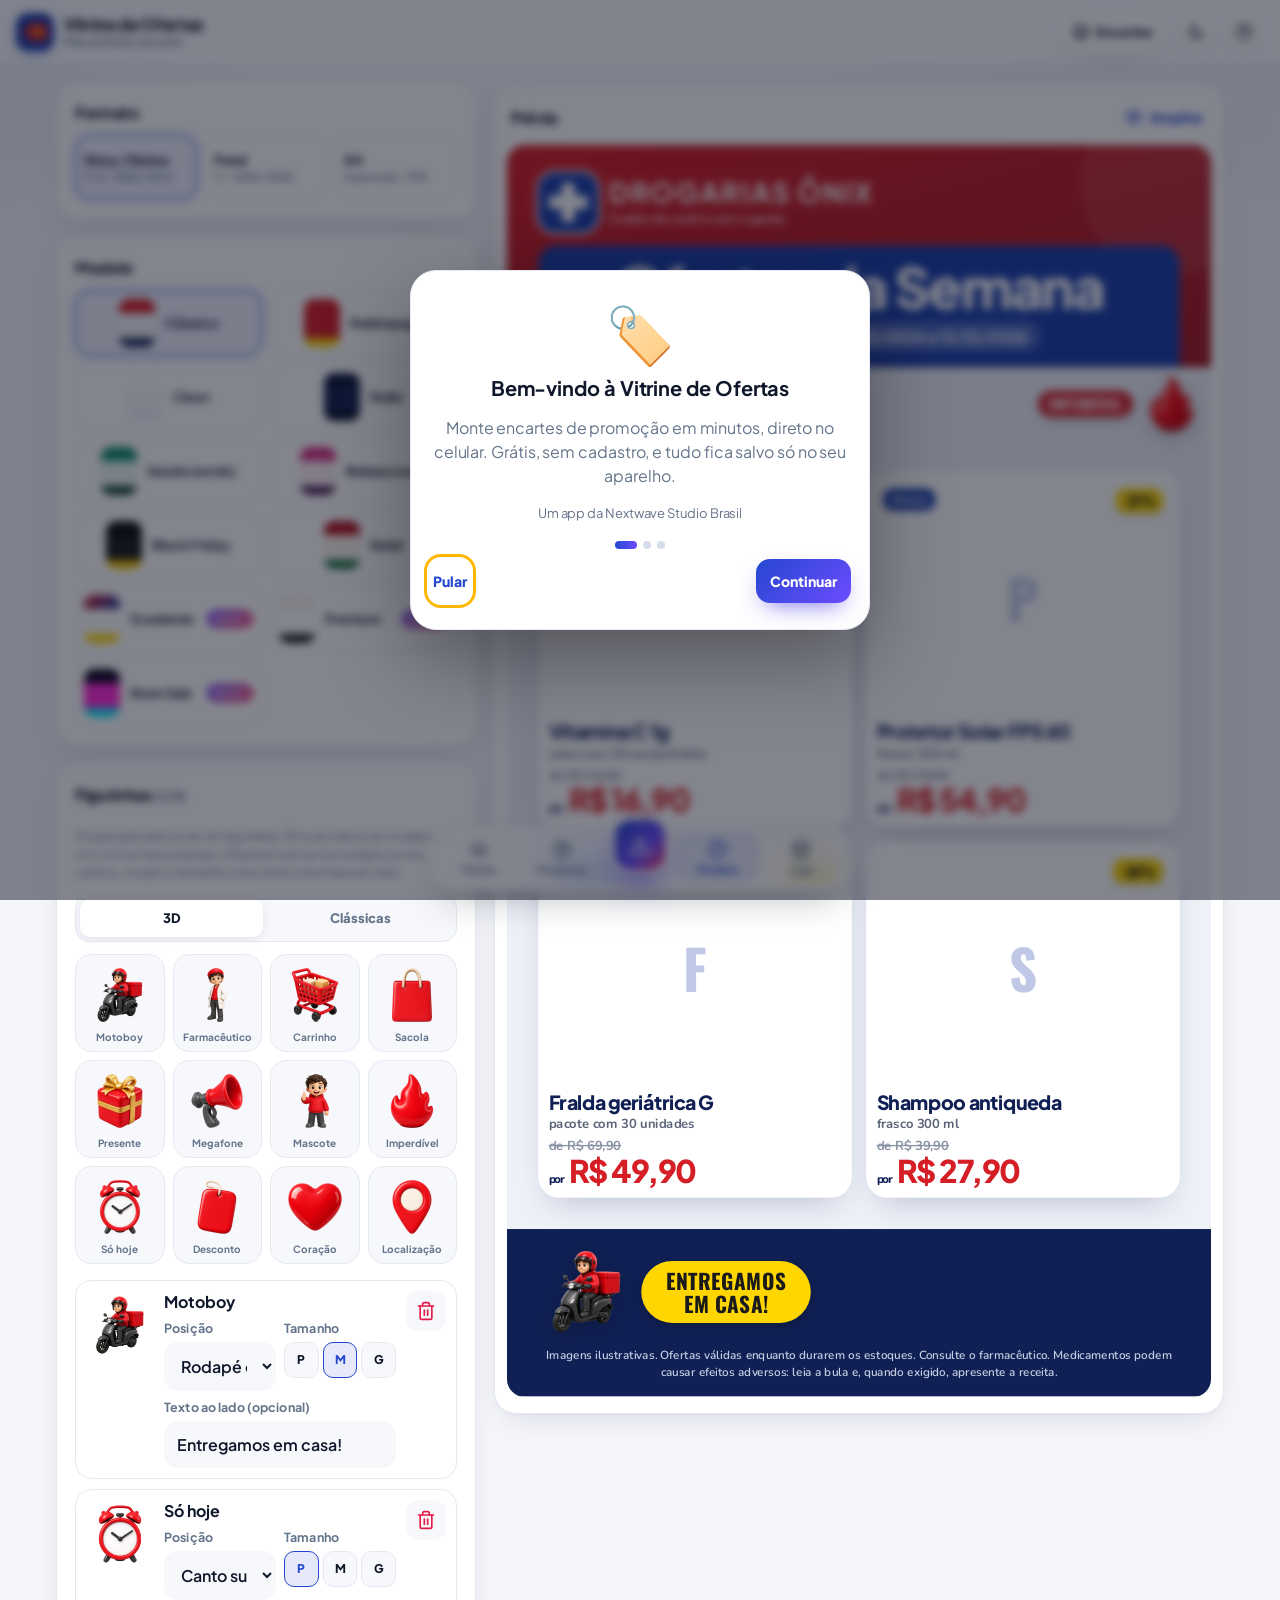
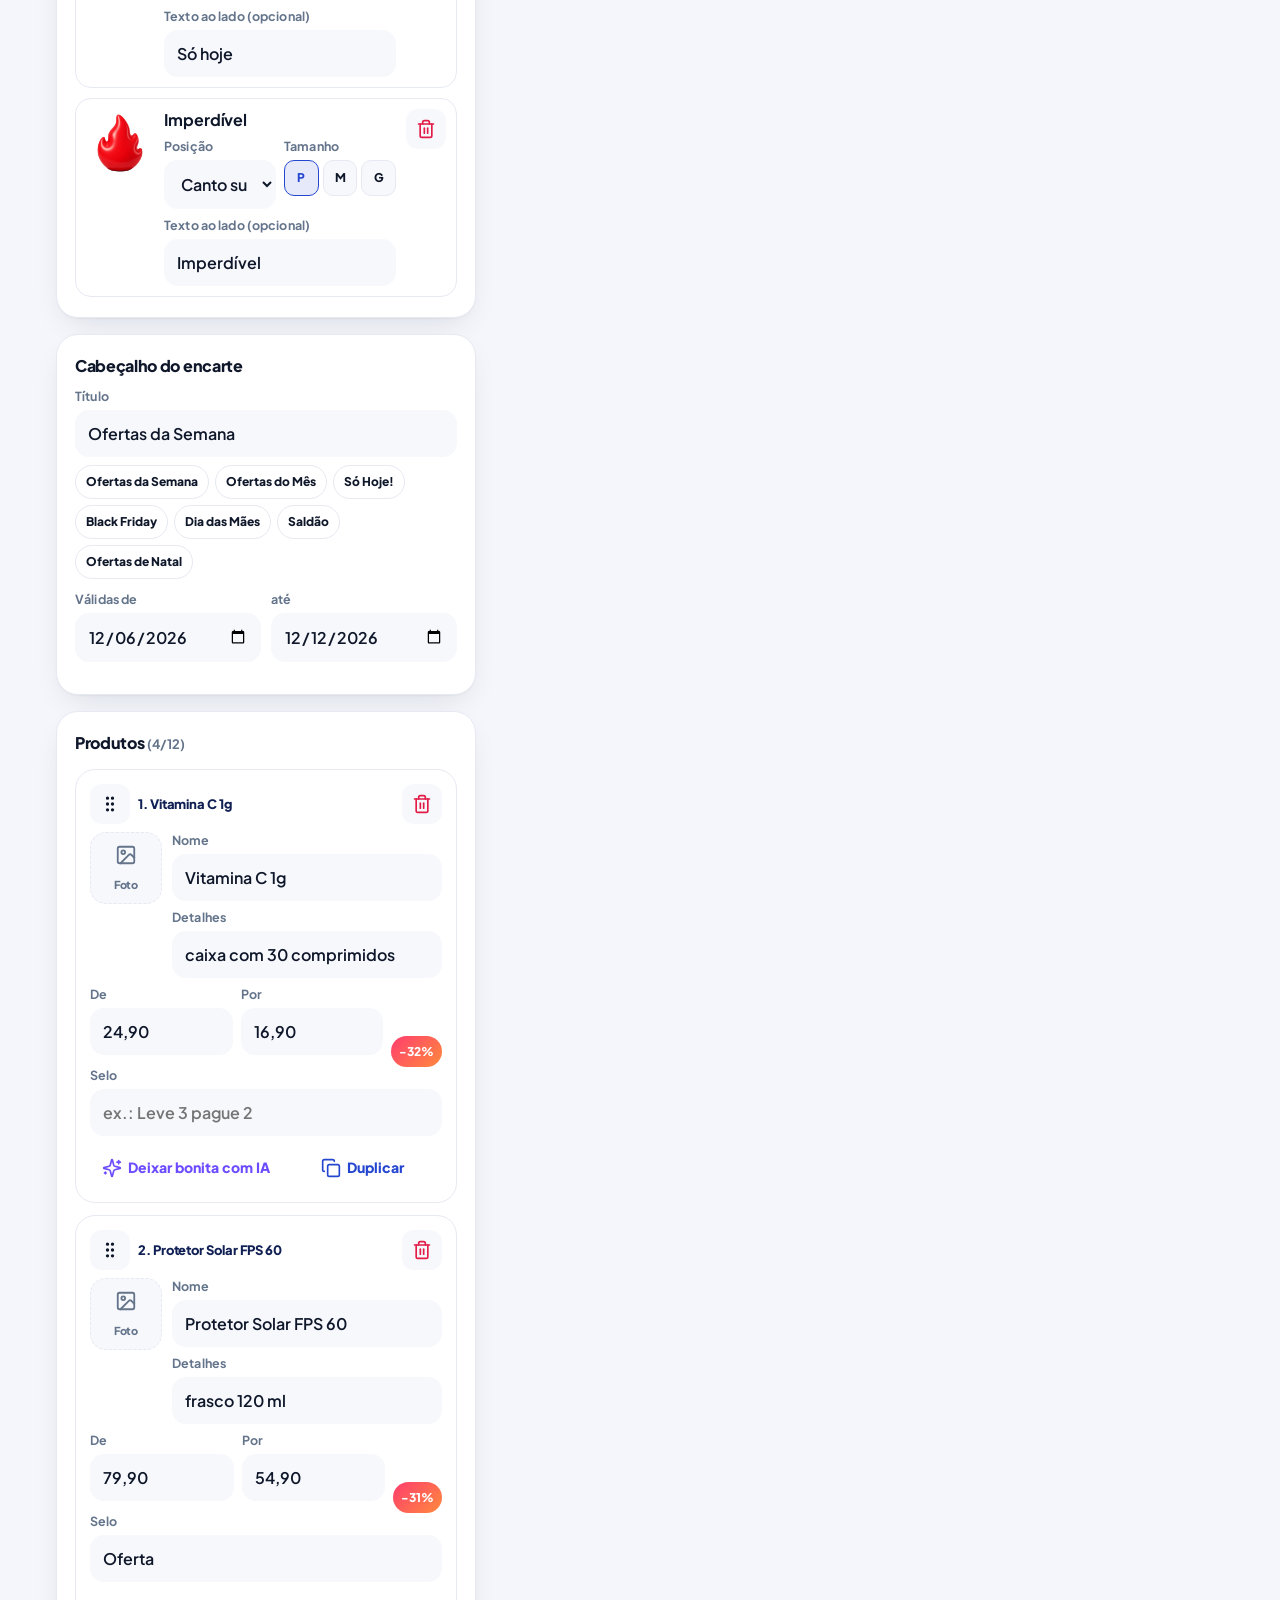
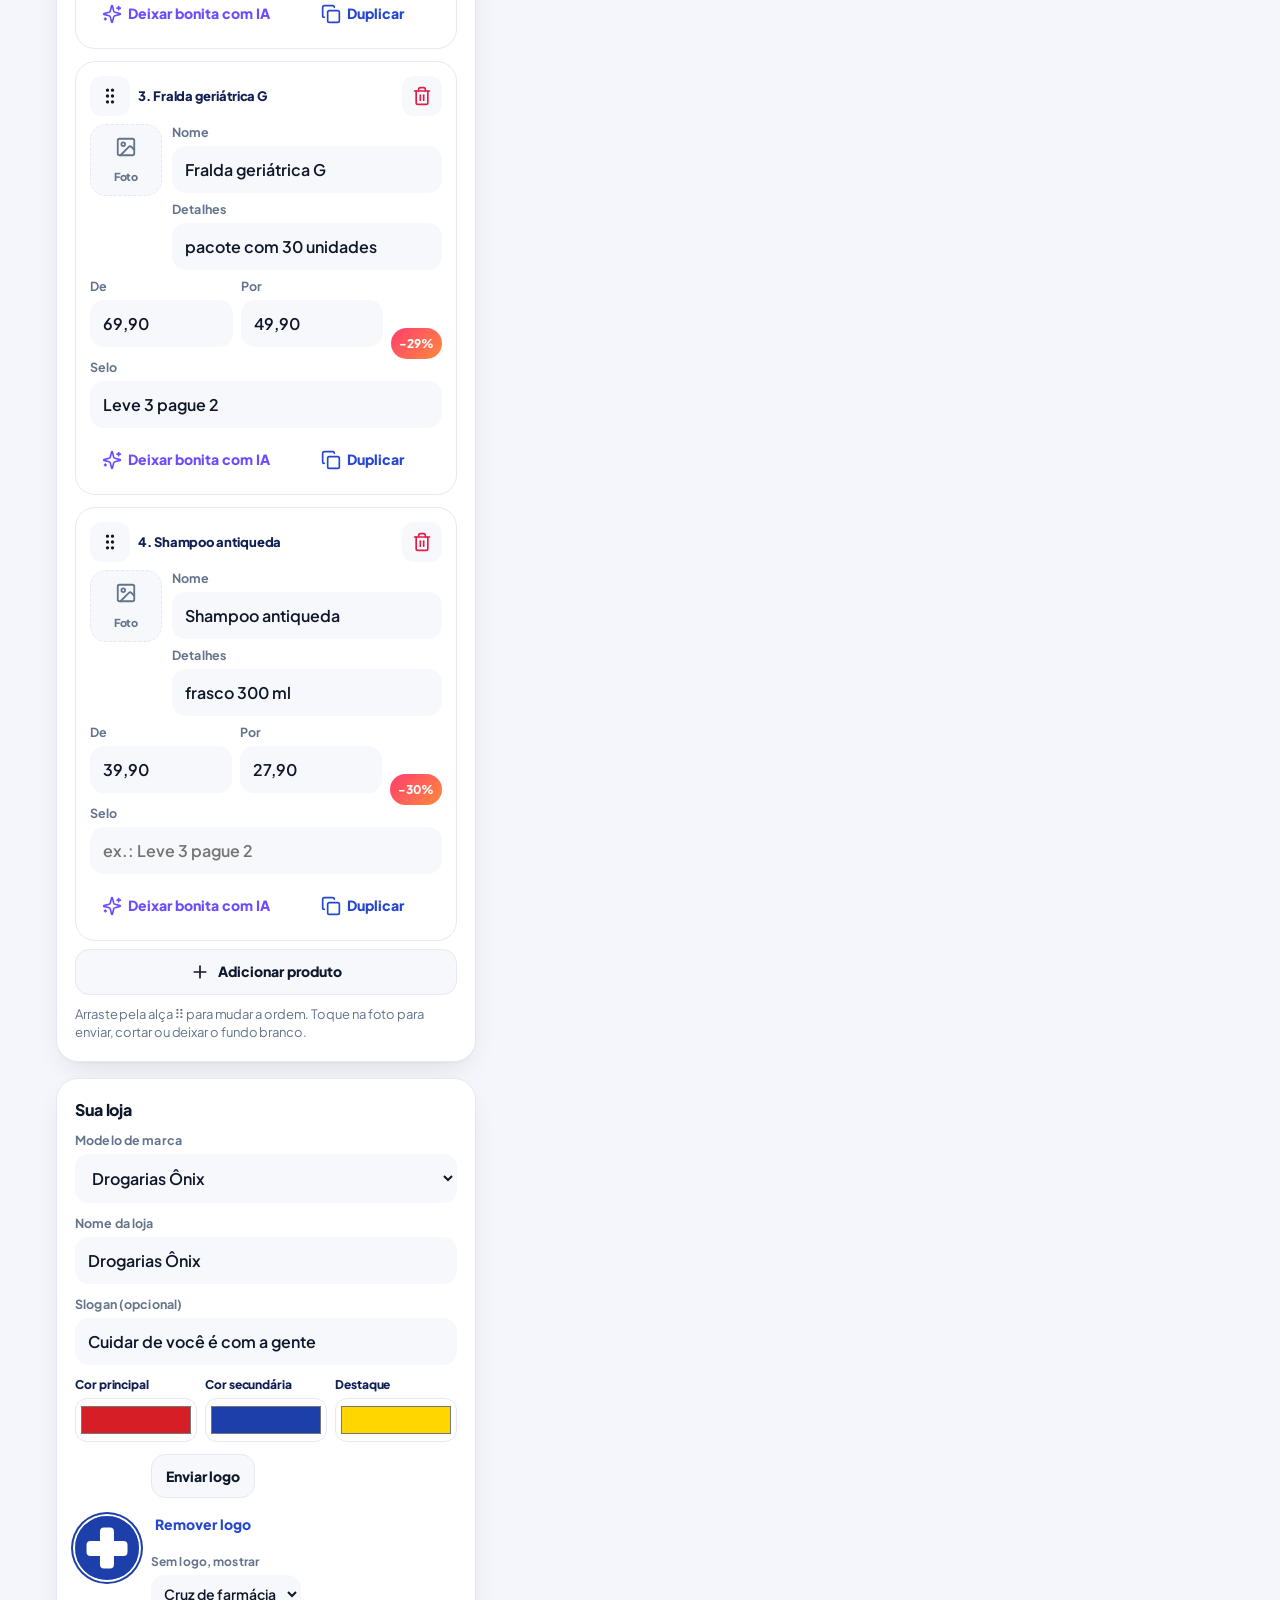
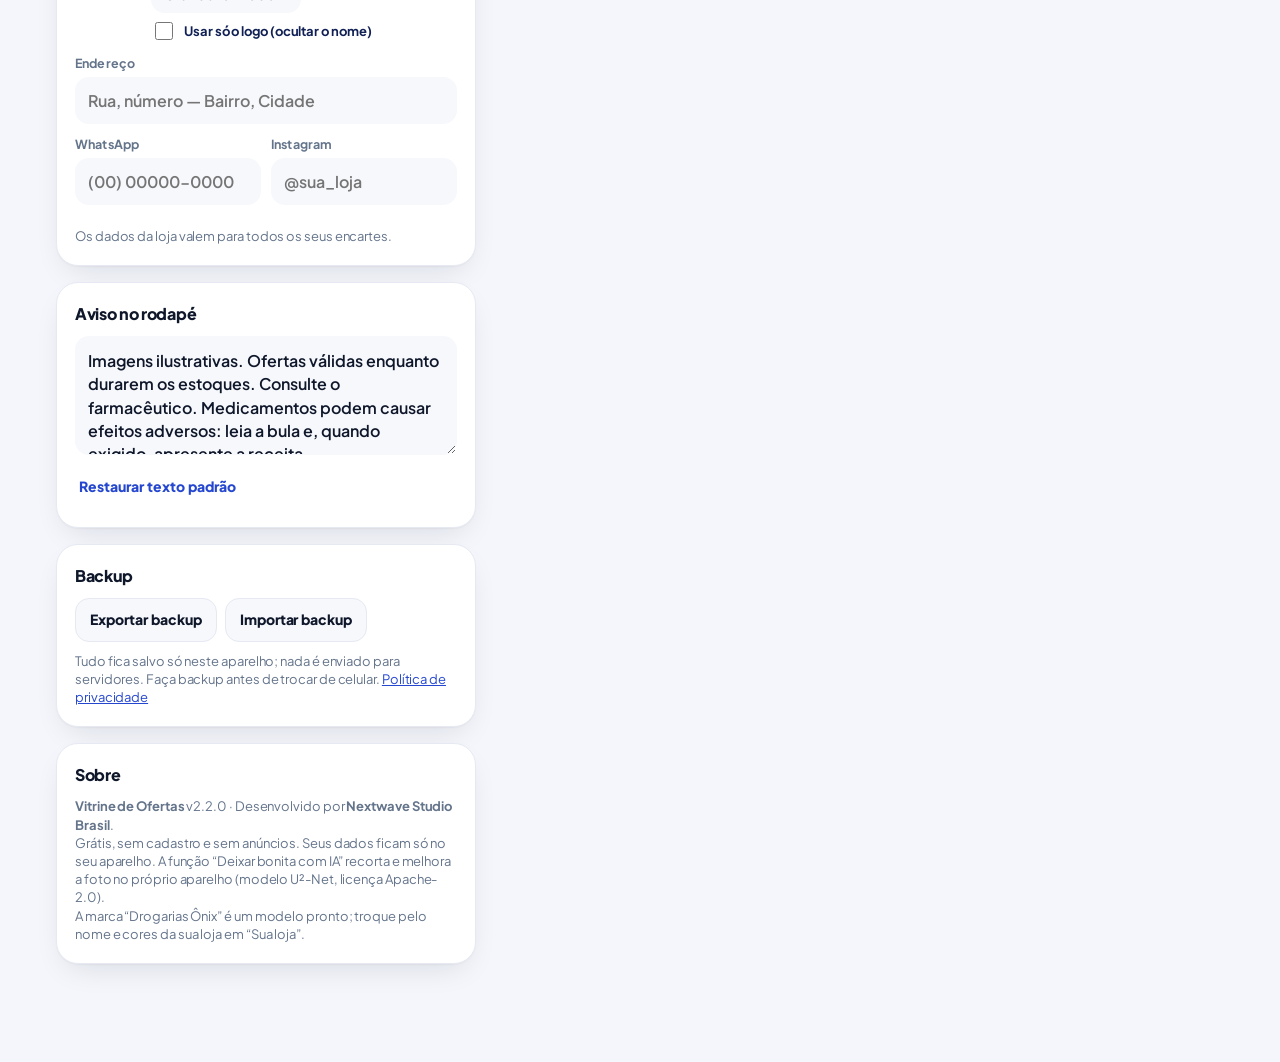
==== index.html @ 3205aae7 "Vitrine de Ofertas 2.2: figurinhas 3D com recoloração da marca Adiciona uma coleção 3D (12 artes) na" ====
<!DOCTYPE html>
<html lang="pt-BR">
<head>
  <meta charset="UTF-8">
  <meta name="viewport" content="width=device-width, initial-scale=1, viewport-fit=cover">
  <meta name="theme-color" content="#1C3FAA">
  <meta name="color-scheme" content="light dark">
  <meta name="mobile-web-app-capable" content="yes">
  <meta name="apple-mobile-web-app-capable" content="yes">
  <meta name="apple-mobile-web-app-title" content="Vitrine">
  <meta name="author" content="Nextwave Studio Brasil">
  <meta name="description" content="Vitrine de Ofertas: crie encartes de promoção para farmácias e lojas no celular. Story, Feed e A4, grátis e sem cadastro.">
  <title>Vitrine de Ofertas — encartes de promoção</title>
  <link rel="icon" type="image/png" href="icons/favicon.png">
  <link rel="apple-touch-icon" href="icons/icon-180.png">
  <link rel="manifest" href="manifest.webmanifest">
  <link rel="preload" href="fonts/nunito-latin.woff2" as="font" type="font/woff2" crossorigin>
  <link rel="preload" href="fonts/oswald-latin.woff2" as="font" type="font/woff2" crossorigin>
  <link rel="stylesheet" href="fonts/fonts.css">
  <link rel="stylesheet" href="css/styles.css">
</head>
<body>
  <svg xmlns="http://www.w3.org/2000/svg" style="display:none" aria-hidden="true"><!-- Lucide icons (ISC) --><symbol id="i-circle-help" viewBox="0 0 24 24"><circle cx="12" cy="12" r="10" /> <path d="M9.09 9a3 3 0 0 1 5.83 1c0 2-3 3-3 3" /> <path d="M12 17h.01" /></symbol><symbol id="i-copy" viewBox="0 0 24 24"><rect width="14" height="14" x="8" y="8" rx="2" ry="2" /> <path d="M4 16c-1.1 0-2-.9-2-2V4c0-1.1.9-2 2-2h10c1.1 0 2 .9 2 2" /></symbol><symbol id="i-crop" viewBox="0 0 24 24"><path d="M6 2v14a2 2 0 0 0 2 2h14" /> <path d="M18 22V8a2 2 0 0 0-2-2H2" /></symbol><symbol id="i-download" viewBox="0 0 24 24"><path d="M21 15v4a2 2 0 0 1-2 2H5a2 2 0 0 1-2-2v-4" /> <polyline points="7 10 12 15 17 10" /> <line x1="12" x2="12" y1="15" y2="3" /></symbol><symbol id="i-eye" viewBox="0 0 24 24"><path d="M2.062 12.348a1 1 0 0 1 0-.696 10.75 10.75 0 0 1 19.876 0 1 1 0 0 1 0 .696 10.75 10.75 0 0 1-19.876 0" /> <circle cx="12" cy="12" r="3" /></symbol><symbol id="i-grip-vertical" viewBox="0 0 24 24"><circle cx="9" cy="12" r="1" /> <circle cx="9" cy="5" r="1" /> <circle cx="9" cy="19" r="1" /> <circle cx="15" cy="12" r="1" /> <circle cx="15" cy="5" r="1" /> <circle cx="15" cy="19" r="1" /></symbol><symbol id="i-image" viewBox="0 0 24 24"><rect width="18" height="18" x="3" y="3" rx="2" ry="2" /> <circle cx="9" cy="9" r="2" /> <path d="m21 15-3.086-3.086a2 2 0 0 0-2.828 0L6 21" /></symbol><symbol id="i-layers" viewBox="0 0 24 24"><path d="m12.83 2.18a2 2 0 0 0-1.66 0L2.6 6.08a1 1 0 0 0 0 1.83l8.58 3.91a2 2 0 0 0 1.66 0l8.58-3.9a1 1 0 0 0 0-1.83Z" /> <path d="m22 17.65-9.17 4.16a2 2 0 0 1-1.66 0L2 17.65" /> <path d="m22 12.65-9.17 4.16a2 2 0 0 1-1.66 0L2 12.65" /></symbol><symbol id="i-moon" viewBox="0 0 24 24"><path d="M12 3a6 6 0 0 0 9 9 9 9 0 1 1-9-9Z" /></symbol><symbol id="i-package" viewBox="0 0 24 24"><path d="M11 21.73a2 2 0 0 0 2 0l7-4A2 2 0 0 0 21 16V8a2 2 0 0 0-1-1.73l-7-4a2 2 0 0 0-2 0l-7 4A2 2 0 0 0 3 8v8a2 2 0 0 0 1 1.73z" /> <path d="M12 22V12" /> <path d="m3.3 7 7.703 4.734a2 2 0 0 0 1.994 0L20.7 7" /> <path d="m7.5 4.27 9 5.15" /></symbol><symbol id="i-palette" viewBox="0 0 24 24"><circle cx="13.5" cy="6.5" r=".5" fill="currentColor" /> <circle cx="17.5" cy="10.5" r=".5" fill="currentColor" /> <circle cx="8.5" cy="7.5" r=".5" fill="currentColor" /> <circle cx="6.5" cy="12.5" r=".5" fill="currentColor" /> <path d="M12 2C6.5 2 2 6.5 2 12s4.5 10 10 10c.926 0 1.648-.746 1.648-1.688 0-.437-.18-.835-.437-1.125-.29-.289-.438-.652-.438-1.125a1.64 1.64 0 0 1 1.668-1.668h1.996c3.051 0 5.555-2.503 5.555-5.554C21.965 6.012 17.461 2 12 2z" /></symbol><symbol id="i-pencil" viewBox="0 0 24 24"><path d="M21.174 6.812a1 1 0 0 0-3.986-3.987L3.842 16.174a2 2 0 0 0-.5.83l-1.321 4.352a.5.5 0 0 0 .623.622l4.353-1.32a2 2 0 0 0 .83-.497z" /> <path d="m15 5 4 4" /></symbol><symbol id="i-plus" viewBox="0 0 24 24"><path d="M5 12h14" /> <path d="M12 5v14" /></symbol><symbol id="i-printer" viewBox="0 0 24 24"><path d="M6 18H4a2 2 0 0 1-2-2v-5a2 2 0 0 1 2-2h16a2 2 0 0 1 2 2v5a2 2 0 0 1-2 2h-2" /> <path d="M6 9V3a1 1 0 0 1 1-1h10a1 1 0 0 1 1 1v6" /> <rect x="6" y="14" width="12" height="8" rx="1" /></symbol><symbol id="i-share-2" viewBox="0 0 24 24"><circle cx="18" cy="5" r="3" /> <circle cx="6" cy="12" r="3" /> <circle cx="18" cy="19" r="3" /> <line x1="8.59" x2="15.42" y1="13.51" y2="17.49" /> <line x1="15.41" x2="8.59" y1="6.51" y2="10.49" /></symbol><symbol id="i-sparkles" viewBox="0 0 24 24"><path d="M9.937 15.5A2 2 0 0 0 8.5 14.063l-6.135-1.582a.5.5 0 0 1 0-.962L8.5 9.936A2 2 0 0 0 9.937 8.5l1.582-6.135a.5.5 0 0 1 .963 0L14.063 8.5A2 2 0 0 0 15.5 9.937l6.135 1.581a.5.5 0 0 1 0 .964L15.5 14.063a2 2 0 0 0-1.437 1.437l-1.582 6.135a.5.5 0 0 1-.963 0z" /> <path d="M20 3v4" /> <path d="M22 5h-4" /> <path d="M4 17v2" /> <path d="M5 18H3" /></symbol><symbol id="i-sticker" viewBox="0 0 24 24"><path d="M15.5 3H5a2 2 0 0 0-2 2v14c0 1.1.9 2 2 2h14a2 2 0 0 0 2-2V8.5L15.5 3Z"/><path d="M14 3v4a2 2 0 0 0 2 2h4"/><path d="M8 13h.01"/><path d="M16 13h.01"/><path d="M10 16s.8 1 2 1 2-1 2-1"/></symbol><symbol id="i-store" viewBox="0 0 24 24"><path d="m2 7 4.41-4.41A2 2 0 0 1 7.83 2h8.34a2 2 0 0 1 1.42.59L22 7" /> <path d="M4 12v8a2 2 0 0 0 2 2h12a2 2 0 0 0 2-2v-8" /> <path d="M15 22v-4a2 2 0 0 0-2-2h-2a2 2 0 0 0-2 2v4" /> <path d="M2 7h20" /> <path d="M22 7v3a2 2 0 0 1-2 2a2.7 2.7 0 0 1-1.59-.63.7.7 0 0 0-.82 0A2.7 2.7 0 0 1 16 12a2.7 2.7 0 0 1-1.59-.63.7.7 0 0 0-.82 0A2.7 2.7 0 0 1 12 12a2.7 2.7 0 0 1-1.59-.63.7.7 0 0 0-.82 0A2.7 2.7 0 0 1 8 12a2.7 2.7 0 0 1-1.59-.63.7.7 0 0 0-.82 0A2.7 2.7 0 0 1 4 12a2 2 0 0 1-2-2V7" /></symbol><symbol id="i-sun" viewBox="0 0 24 24"><circle cx="12" cy="12" r="4" /> <path d="M12 2v2" /> <path d="M12 20v2" /> <path d="m4.93 4.93 1.41 1.41" /> <path d="m17.66 17.66 1.41 1.41" /> <path d="M2 12h2" /> <path d="M20 12h2" /> <path d="m6.34 17.66-1.41 1.41" /> <path d="m19.07 4.93-1.41 1.41" /></symbol><symbol id="i-trash-2" viewBox="0 0 24 24"><path d="M3 6h18" /> <path d="M19 6v14c0 1-1 2-2 2H7c-1 0-2-1-2-2V6" /> <path d="M8 6V4c0-1 1-2 2-2h4c1 0 2 1 2 2v2" /> <line x1="10" x2="10" y1="11" y2="17" /> <line x1="14" x2="14" y1="11" y2="17" /></symbol><symbol id="i-x" viewBox="0 0 24 24"><path d="M18 6 6 18" /> <path d="m6 6 12 12" /></symbol></svg>
  <a class="skip" href="#editor">Pular para o editor</a>
  <header class="topbar">
    <div class="topbar-brand">
      <img src="icons/icon-192.png" alt="" width="34" height="34">
      <div>
        <strong>Vitrine de Ofertas</strong>
        <span id="current-flyer-name">Meu encarte</span>
      </div>
    </div>
    <div class="topbar-actions">
      <button type="button" class="top-btn" id="btn-flyers" aria-haspopup="dialog"><svg class="ic" aria-hidden="true"><use href="#i-layers"/></svg><span>Encartes</span></button>
      <button type="button" class="top-btn round" id="btn-theme-mode" aria-label="Alternar modo escuro"><svg class="ic" aria-hidden="true"><use href="#i-moon"/></svg></button>
      <button type="button" class="top-btn round" id="btn-help" aria-label="Ajuda e dicas"><svg class="ic" aria-hidden="true"><use href="#i-circle-help"/></svg></button>
    </div>
  </header>

  <main class="layout">
    <section class="preview-col" id="sec-preview" aria-label="Prévia do encarte">
      <div class="preview-toolbar">
        <h2>Prévia</h2>
        <button type="button" class="btn-text" id="btn-fullscreen"><svg class="ic" aria-hidden="true"><use href="#i-eye"/></svg> Ampliar</button>
      </div>
      <div class="preview-frame" id="preview-frame">
        <div class="flyer-scale" id="flyer-scale">
          <article class="flyer" id="flyer" aria-label="Encarte"></article>
        </div>
      </div>
    </section>

    <section class="editor-col" id="editor" aria-label="Editor do encarte">
      <div class="panel">
        <h2 id="h-format">Formato</h2>
        <div class="seg" role="radiogroup" aria-labelledby="h-format" id="format-group">
          <label class="seg-item"><input type="radio" name="format" value="story"> Story / Status<small>9:16 · 1080×1920</small></label>
          <label class="seg-item"><input type="radio" name="format" value="feed"> Feed<small>1:1 · 1080×1080</small></label>
          <label class="seg-item"><input type="radio" name="format" value="a4"> A4<small>Impressão · PDF</small></label>
        </div>
      </div>

      <div class="panel" id="sec-modelo">
        <h2 id="h-theme">Modelo</h2>
        <div class="theme-grid" role="radiogroup" aria-labelledby="h-theme" id="theme-group"></div>
      </div>


      <div class="panel" id="sec-figurinhas">
        <div class="panel-head">
          <h2>Figurinhas <span class="muted" id="sticker-count">(0/8)</span></h2>
        </div>
        <p class="hint">Toque para adicionar. As figurinhas 3D e as clássicas mudam de cor com a marca da loja. Dá para colocar no rodapé ou nos cantos, mudar o tamanho e escrever uma frase ao lado.</p>
        <div class="stk-sets" role="tablist" aria-label="Coleção de figurinhas">
          <button type="button" class="stk-set is-active" role="tab" id="stk-tab-3d" aria-selected="true" aria-controls="stk-gallery" data-set="3d">3D</button>
          <button type="button" class="stk-set" role="tab" id="stk-tab-classicas" aria-selected="false" aria-controls="stk-gallery" data-set="classicas">Clássicas</button>
        </div>
        <div class="stk-gallery" id="stk-gallery" role="tabpanel" aria-labelledby="stk-tab-3d"></div>
        <div class="stk-used" id="stk-used"></div>
      </div>

      <div class="panel">
        <h2>Cabeçalho do encarte</h2>
        <label class="field">Título
          <input type="text" id="fld-title" maxlength="60" placeholder="Ofertas da Semana">
        </label>
        <div class="chips" id="title-chips" aria-label="Sugestões de título"></div>
        <div class="row-2">
          <label class="field">Válidas de
            <input type="date" id="fld-from">
          </label>
          <label class="field">até
            <input type="date" id="fld-to">
          </label>
        </div>
      </div>

      <div class="panel" id="sec-produtos">
        <div class="panel-head">
          <h2>Produtos <span class="muted" id="product-count">(0/12)</span></h2>
        </div>
        <div id="product-list" class="product-list"></div>
        <div class="empty-products" id="empty-products" hidden>
          <div class="empty-ico" aria-hidden="true">🛒</div>
          <p><strong>Nenhum produto ainda.</strong><br>Adicione o primeiro item da sua oferta.</p>
        </div>
        <button type="button" class="btn-secondary btn-block" id="btn-add">Adicionar produto</button>
        <p class="hint">Arraste pela alça ⠿ para mudar a ordem. Toque na foto para enviar, cortar ou deixar o fundo branco.</p>
      </div>

      <div class="panel" id="sec-loja">
        <h2>Sua loja</h2>
        <label class="field">Modelo de marca
          <select id="fld-preset"></select>
        </label>
        <label class="field">Nome da loja
          <input type="text" id="fld-store" maxlength="40" placeholder="Nome da sua loja">
        </label>
        <label class="field">Slogan (opcional)
          <input type="text" id="fld-slogan" maxlength="60" placeholder="ex.: Saúde com preço justo">
        </label>
        <div class="colors">
          <label class="color-field">Cor principal<input type="color" id="fld-c1"></label>
          <label class="color-field">Cor secundária<input type="color" id="fld-c2"></label>
          <label class="color-field">Destaque<input type="color" id="fld-c3"></label>
        </div>
        <div class="logo-row">
          <div class="logo-preview" id="logo-preview" aria-hidden="true"></div>
          <div class="logo-actions">
            <label class="btn-secondary file-btn">Enviar logo
              <input type="file" id="fld-logo" accept="image/*">
            </label>
            <button type="button" class="btn-text" id="btn-logo-clear" hidden>Remover logo</button>
            <label class="field compact">Sem logo, mostrar
              <select id="fld-mark">
                <option value="cruz">Cruz de farmácia</option>
                <option value="inicial">Inicial do nome</option>
                <option value="nenhum">Nada</option>
              </select>
            </label>
            <label class="chk" id="logo-only-wrap" hidden>
              <input type="checkbox" id="fld-logo-only"> Usar só o logo (ocultar o nome)
            </label>
          </div>
        </div>
        <label class="field">Endereço
          <input type="text" id="fld-address" maxlength="140" placeholder="Rua, número — Bairro, Cidade">
        </label>
        <div class="row-2">
          <label class="field">WhatsApp
            <input type="tel" id="fld-whatsapp" maxlength="24" placeholder="(00) 00000-0000" inputmode="tel">
          </label>
          <label class="field">Instagram
            <input type="text" id="fld-instagram" maxlength="40" placeholder="@sua_loja" autocapitalize="off">
          </label>
        </div>
        <p class="hint">Os dados da loja valem para todos os seus encartes.</p>
      </div>

      <div class="panel">
        <h2>Aviso no rodapé</h2>
        <label class="field"><span class="sr-only">Texto do aviso</span>
          <textarea id="fld-disclaimer" rows="4" maxlength="500"></textarea>
        </label>
        <button type="button" class="btn-text" id="btn-disc-reset">Restaurar texto padrão</button>
      </div>

      <div class="panel">
        <h2>Backup</h2>
        <div class="btn-row">
          <button type="button" class="btn-secondary" id="btn-export-json">Exportar backup</button>
          <label class="btn-secondary file-btn">Importar backup
            <input type="file" id="fld-import-json" accept="application/json,.json">
          </label>
        </div>
        <p class="hint">Tudo fica salvo só neste aparelho; nada é enviado para servidores. Faça backup antes de trocar de celular. <a href="privacidade.html">Política de privacidade</a></p>
      </div>

      <div class="panel about" id="sobre">
        <h2>Sobre</h2>
        <p class="hint"><strong>Vitrine de Ofertas</strong> v2.2.0 · Desenvolvido por <strong>Nextwave Studio Brasil</strong>.<br>Grátis, sem cadastro e sem anúncios. Seus dados ficam só no seu aparelho. A função “Deixar bonita com IA” recorta e melhora a foto no próprio aparelho (modelo U²-Net, licença Apache-2.0).<br>A marca “Drogarias Ônix” é um modelo pronto; troque pelo nome e cores da sua loja em “Sua loja”.</p>
      </div>
    </section>
  </main>

  <nav class="tabbar" aria-label="Navegação">
    <button type="button" class="tab active" data-go="sec-preview"><svg class="ic" aria-hidden="true"><use href="#i-eye"/></svg><span>Prévia</span></button>
    <button type="button" class="tab" data-go="sec-produtos"><svg class="ic" aria-hidden="true"><use href="#i-package"/></svg><span>Produtos</span></button>
    <button type="button" class="tab-fab" id="btn-export" aria-haspopup="dialog" aria-label="Exportar encarte"><svg class="ic" aria-hidden="true"><use href="#i-download"/></svg></button>
    <button type="button" class="tab" data-go="sec-modelo"><svg class="ic" aria-hidden="true"><use href="#i-palette"/></svg><span>Modelo</span></button>
    <button type="button" class="tab" data-go="sec-loja"><svg class="ic" aria-hidden="true"><use href="#i-store"/></svg><span>Loja</span></button>
  </nav>
  <dialog class="modal sheet" id="dlg-export" aria-labelledby="dlg-export-title">
    <div class="modal-head"><h2 id="dlg-export-title">Exportar encarte</h2><button type="button" class="modal-x" data-close aria-label="Fechar"><svg class="ic" aria-hidden="true"><use href="#i-x"/></svg></button></div>
    <div class="actionbar" role="toolbar" aria-label="Ações do encarte">
      <button type="button" class="btn-primary" id="btn-png"><svg class="ic" aria-hidden="true"><use href="#i-image"/></svg><span>Baixar PNG</span></button>
      <button type="button" class="btn-secondary" id="btn-share"><svg class="ic" aria-hidden="true"><use href="#i-share-2"/></svg><span>Compartilhar</span></button>
      <button type="button" class="btn-secondary" id="btn-print"><svg class="ic" aria-hidden="true"><use href="#i-printer"/></svg><span>Imprimir / PDF</span></button>
    </div>
    <p class="hint">PNG em alta resolução no formato escolhido. Imprimir usa o A4.</p>
  </dialog>

  <div class="toast" id="toast" role="status" aria-live="polite" hidden>
    <span id="toast-text"></span>
    <button type="button" class="toast-undo" id="toast-undo" hidden>Desfazer</button>
  </div>

  <div class="fs-overlay" id="fs-overlay" hidden>
    <button type="button" class="fs-close" id="btn-fs-close">Fechar</button>
    <div class="fs-inner" id="fs-inner"></div>
  </div>

  <dialog class="modal" id="dlg-flyers" aria-labelledby="dlg-flyers-title">
    <div class="modal-head">
      <h2 id="dlg-flyers-title">Meus encartes</h2>
      <button type="button" class="modal-x" data-close aria-label="Fechar"><svg class="ic" aria-hidden="true"><use href="#i-x"/></svg></button>
    </div>
    <div id="flyer-list" class="flyer-list"></div>
    <div class="btn-row">
      <button type="button" class="btn-primary" id="btn-new-flyer"><svg class="ic" aria-hidden="true"><use href="#i-plus"/></svg> Novo encarte</button>
      <button type="button" class="btn-secondary" id="btn-dup-flyer"><svg class="ic" aria-hidden="true"><use href="#i-copy"/></svg> Duplicar atual</button>
    </div>
  </dialog>

  <dialog class="modal" id="dlg-photo" aria-labelledby="dlg-photo-title">
    <div class="modal-head">
      <h2 id="dlg-photo-title">Ajustar foto</h2>
      <button type="button" class="modal-x" data-close aria-label="Fechar"><svg class="ic" aria-hidden="true"><use href="#i-x"/></svg></button>
    </div>
    <canvas id="crop-canvas" width="600" height="600" aria-label="Arraste para posicionar a foto"></canvas>
    <label class="field">Zoom
      <input type="range" id="crop-zoom" min="0.3" max="4" step="0.01" value="1">
    </label>
    <label class="chk"><input type="checkbox" id="crop-white" checked> Fundo branco</label>
    <label class="chk"><input type="checkbox" id="crop-clean"> Clarear fundo quase branco (embalagem fotografada)</label>
    <div class="btn-row">
      <button type="button" class="btn-secondary" id="crop-fit">Encaixar</button>
      <button type="button" class="btn-secondary" id="crop-enhance"><svg class="ic" aria-hidden="true"><use href="#i-sparkles"/></svg> Deixar bonita com IA</button>
      <button type="button" class="btn-primary" id="crop-apply">Usar foto</button>
    </div>
  </dialog>


  <dialog class="modal" id="dlg-enhance" aria-labelledby="dlg-enhance-title">
    <div class="modal-head">
      <h2 id="dlg-enhance-title">Deixar bonita com IA</h2>
      <button type="button" class="modal-x" data-close aria-label="Fechar"><svg class="ic" aria-hidden="true"><use href="#i-x"/></svg></button>
    </div>
    <div id="enh-progress">
      <p id="enh-status">Preparando…</p>
      <progress id="enh-bar" max="100" value="0"></progress>
      <p class="hint">Na primeira vez baixamos um modelo de IA (~15 MB) para este aparelho. Depois funciona offline. A foto é processada só no seu celular — nada é enviado para servidores. Funciona melhor com o produto no centro, ocupando boa parte da foto.</p>
    </div>
    <div id="enh-result" hidden>
      <div class="enh-compare">
        <figure><img id="enh-before" alt="Foto original"><figcaption>Antes</figcaption></figure>
        <figure><img id="enh-after" alt="Foto melhorada"><figcaption>Depois</figcaption></figure>
      </div>
      <label class="chk"><input type="checkbox" id="enh-tint"> Fundo com um toque da cor da loja</label>
      <div class="btn-row">
        <button type="button" class="btn-secondary" id="enh-manual"><svg class="ic" aria-hidden="true"><use href="#i-crop"/></svg> Ajustar manualmente</button>
        <button type="button" class="btn-primary" id="enh-apply"><svg class="ic" aria-hidden="true"><use href="#i-sparkles"/></svg> Usar esta foto</button>
      </div>
    </div>
    <div id="enh-fail" hidden>
      <p id="enh-fail-text">Não deu para processar neste aparelho. Você pode cortar a foto na mão.</p>
      <div class="btn-row">
        <button type="button" class="btn-primary" id="enh-fallback"><svg class="ic" aria-hidden="true"><use href="#i-crop"/></svg> Ajustar manualmente</button>
      </div>
    </div>
  </dialog>

  <dialog class="modal" id="dlg-onboard" aria-labelledby="dlg-onboard-title">
    <div class="onb" data-step="1">
      <div class="onb-art" aria-hidden="true">🏷️</div>
      <h2 id="dlg-onboard-title">Bem-vindo à Vitrine de Ofertas</h2>
      <p>Monte encartes de promoção em minutos, direto no celular. Grátis, sem cadastro, e tudo fica salvo só no seu aparelho.</p>
      <p class="hint">Um app da Nextwave Studio Brasil</p>
    </div>
    <div class="onb" data-step="2" hidden>
      <div class="onb-art" aria-hidden="true">🏪</div>
      <h2>Qual é a sua loja?</h2>
      <label class="field">Nome da loja
        <input type="text" id="onb-store" maxlength="40" placeholder="ex.: Farmácia Central">
      </label>
      <label class="field">Começar com a marca
        <select id="onb-preset"></select>
      </label>
      <p class="hint">Dá para trocar nome, cores, logo e slogan depois, em “Sua loja”.</p>
    </div>
    <div class="onb" data-step="3" hidden>
      <div class="onb-art" aria-hidden="true">✨</div>
      <h2>Dicas rápidas</h2>
      <ul class="tips">
        <li>Preencha <strong>de</strong> e <strong>por</strong>: o desconto em % aparece sozinho.</li>
        <li>Toque na foto do produto para cortar e deixar o fundo branco.</li>
        <li>Use <strong>Story</strong> para Status do WhatsApp e <strong>A4</strong> para imprimir.</li>
        <li>Em <strong>Figurinhas</strong> você coloca artes 3D ou clássicas (motoboy, frete grátis, só hoje…) que acompanham as cores da loja.</li>
        <li>Em <strong>Meus encartes</strong> você duplica a oferta da semana passada.</li>
      </ul>
    </div>
    <div class="onb-dots" aria-hidden="true"><span></span><span></span><span></span></div>
    <div class="btn-row onb-nav">
      <button type="button" class="btn-text" id="onb-skip">Pular</button>
      <button type="button" class="btn-primary" id="onb-next">Continuar</button>
    </div>
  </dialog>

  <script src="js/html-to-image.min.js" defer></script>
  <script src="js/sortable.min.js" defer></script>
  <script src="js/stickers.js" defer></script>
  <script src="js/stickers3d.js" defer></script>
  <script src="js/enhance.js" defer></script>
  <script src="js/app.js" defer></script>
</body>
</html>
---- fonts/fonts.css ----
@font-face {
  font-family: "Nunito";
  font-style: normal;
  font-weight: 400 800;
  font-display: swap;
  src: url("nunito-latin-ext.woff2") format("woff2");
  unicode-range: U+0100-02BA, U+02BD-02C5, U+02C7-02CC, U+02CE-02D7, U+02DD-02FF, U+0304, U+0308, U+0329, U+1D00-1DBF, U+1E00-1E9F, U+1EF2-1EFF, U+2020, U+20A0-20AB, U+20AD-20C4, U+2113, U+2C60-2C7F, U+A720-A7FF;
}
@font-face {
  font-family: "Nunito";
  font-style: normal;
  font-weight: 400 800;
  font-display: swap;
  src: url("nunito-latin.woff2") format("woff2");
  unicode-range: U+0000-00FF, U+0131, U+0152-0153, U+02BB-02BC, U+02C6, U+02DA, U+02DC, U+0304, U+0308, U+0329, U+2000-206F, U+20AC, U+2122, U+2191, U+2193, U+2212, U+2215, U+FEFF, U+FFFD;
}
@font-face {
  font-family: "Oswald";
  font-style: normal;
  font-weight: 500 700;
  font-display: swap;
  src: url("oswald-latin-ext.woff2") format("woff2");
  unicode-range: U+0100-02BA, U+02BD-02C5, U+02C7-02CC, U+02CE-02D7, U+02DD-02FF, U+0304, U+0308, U+0329, U+1D00-1DBF, U+1E00-1E9F, U+1EF2-1EFF, U+2020, U+20A0-20AB, U+20AD-20C4, U+2113, U+2C60-2C7F, U+A720-A7FF;
}
@font-face {
  font-family: "Oswald";
  font-style: normal;
  font-weight: 500 700;
  font-display: swap;
  src: url("oswald-latin.woff2") format("woff2");
  unicode-range: U+0000-00FF, U+0131, U+0152-0153, U+02BB-02BC, U+02C6, U+02DA, U+02DC, U+0304, U+0308, U+0329, U+2000-206F, U+20AC, U+2122, U+2191, U+2193, U+2212, U+2215, U+FEFF, U+FFFD;
}
@font-face { font-family: "Jakarta"; font-style: normal; font-weight: 400 800; font-display: swap; src: url("jakarta-latin-ext.woff2") format("woff2"); unicode-range: U+0100-02BA, U+02BD-02C5, U+02C7-02CC, U+02CE-02D7, U+02DD-02FF, U+0304, U+0308, U+0329, U+1D00-1DBF, U+1E00-1E9F, U+1EF2-1EFF, U+2020, U+20A0-20AB, U+20AD-20C4, U+2113, U+2C60-2C7F, U+A720-A7FF; }
@font-face { font-family: "Jakarta"; font-style: normal; font-weight: 400 800; font-display: swap; src: url("jakarta-latin.woff2") format("woff2"); unicode-range: U+0000-00FF, U+0131, U+0152-0153, U+02BB-02BC, U+02C6, U+02DA, U+02DC, U+0304, U+0308, U+0329, U+2000-206F, U+20AC, U+2122, U+2191, U+2193, U+2212, U+2215, U+FEFF, U+FFFD; }
---- css/styles.css ----
:root {
  --red: #D61E26;
  --blue: #1C3FAA;
  --app: #1C3FAA;
  --navy: #102054;
  --gold: #FFD600;
  --ink: #16182a;
  --muted: #5c6478;
  --line: #e4e7ef;
  --bg: #f3f5f9;
  --card: #fff;
  --radius: 16px;
  --shadow: 0 10px 30px rgba(16, 32, 84, 0.08);
  --safe-b: env(safe-area-inset-bottom, 0px);
  --bar-h: calc(76px + var(--safe-b));
  font-family: Nunito, system-ui, sans-serif;
  color-scheme: light;
}

*, *::before, *::after { box-sizing: border-box; }
html, body { margin: 0; padding: 0; }
html { background: var(--bg); }
body {
  color: var(--ink);
  background: var(--bg);
  min-height: 100dvh;
  padding-bottom: var(--bar-h);
  -webkit-font-smoothing: antialiased;
  text-rendering: optimizeLegibility;
}
img { max-width: 100%; display: block; }
button, input, textarea, select { font: inherit; color: inherit; }
button { cursor: pointer; }
h1, h2, h3 { margin: 0; }

.topbar {
  position: sticky;
  top: 0;
  z-index: 20;
  display: flex;
  align-items: center;
  gap: 12px;
  padding: calc(10px + env(safe-area-inset-top, 0px)) 16px 10px;
  background: var(--app);
  color: #fff;
  justify-content: space-between;
  box-shadow: 0 4px 16px rgba(28, 63, 170, 0.28);
}
.topbar-brand { display: flex; align-items: center; gap: 10px; }
.topbar-brand img {
  width: 32px; height: 32px; border-radius: 50%;
  background: var(--blue); box-shadow: 0 0 0 2px #fff;
}
.topbar-brand strong { display: block; font-size: 16px; line-height: 1.1; }
.topbar-brand span { display: block; font-size: 12px; opacity: 0.85; font-weight: 600; }

.layout {
  display: grid;
  gap: 16px;
  padding: 16px 16px 8px;
  max-width: 1200px;
  margin: 0 auto;
}

.preview-col, .panel {
  background: var(--card);
  border-radius: var(--radius);
  box-shadow: var(--shadow);
}
.preview-col { padding: 12px 12px 16px; overflow: hidden; }
.preview-toolbar {
  display: flex; align-items: center; justify-content: space-between;
  margin-bottom: 8px; padding: 0 4px;
}
.preview-toolbar h2, .panel h2 { font-size: 15px; font-weight: 800; color: var(--navy); }
.preview-frame {
  position: relative;
  width: 100%;
  overflow: hidden;
  border-radius: 12px;
  background: #dfe3ee;
}
.flyer-scale {
  transform-origin: top left;
}

.panel { padding: 16px; }
.panel + .panel { } /* stacked by layout gap */
.editor-col { display: flex; flex-direction: column; gap: 16px; }
.panel-head { display: flex; align-items: center; justify-content: space-between; margin-bottom: 4px; }
.panel h2 { margin-bottom: 12px; }
.muted { color: var(--muted); font-weight: 700; font-size: 13px; }
.hint { margin: 10px 0 0; font-size: 13px; color: var(--muted); line-height: 1.4; }

.field {
  display: flex; flex-direction: column; gap: 6px;
  font-size: 13px; font-weight: 700; color: var(--navy);
  margin-bottom: 12px;
}
.field:last-child { margin-bottom: 0; }
.field input, .field textarea, .field select {
  width: 100%;
  border: 1.5px solid var(--line);
  border-radius: 12px;
  padding: 12px 12px;
  background: #fff;
  font-size: 16px;
  font-weight: 600;
  color: var(--ink);
  outline: none;
  transition: border-color .15s, box-shadow .15s;
}
.field textarea { resize: vertical; min-height: 96px; line-height: 1.45; font-weight: 600; }
.field input:focus, .field textarea:focus, .field select:focus {
  border-color: var(--blue);
  box-shadow: 0 0 0 3px rgba(28, 63, 170, 0.15);
}
.row-2 { display: grid; grid-template-columns: 1fr 1fr; gap: 10px; }

.seg {
  display: grid;
  grid-template-columns: 1fr 1fr 1fr;
  gap: 8px;
}
.seg-item, .theme-swatch {
  display: flex; flex-direction: column; align-items: flex-start; justify-content: center;
  gap: 2px;
  border: 1.5px solid var(--line);
  border-radius: 12px;
  padding: 10px 8px;
  font-size: 13px; font-weight: 800; color: var(--navy);
  background: #fff;
  cursor: pointer;
  text-align: left;
  min-height: 64px;
}
.seg-item small { font-weight: 600; color: var(--muted); font-size: 11px; }
.seg-item:has(input:checked), .theme-swatch:has(input:checked) {
  border-color: var(--blue);
  box-shadow: 0 0 0 3px rgba(28, 63, 170, 0.16);
  background: #f4f7ff;
}
.seg-item input, .theme-swatch input { position: absolute; opacity: 0; pointer-events: none; }

.theme-grid { display: grid; grid-template-columns: 1fr 1fr; gap: 8px; }
.theme-swatch { min-height: 52px; padding-left: 14px; border-left-width: 8px; }
.t-classico { border-left-color: var(--red); }
.t-relampago { border-left-color: #ffd600; background: linear-gradient(90deg, #fff8e8, #fff); }
.t-clean { border-left-color: var(--navy); }
.t-noite { border-left-color: #0b1638; color: #0b1638; }

.logo-row { display: flex; gap: 12px; align-items: center; margin-top: 4px; }
.logo-preview {
  width: 64px; height: 64px; flex: none;
  border-radius: 50%;
  overflow: hidden;
  background: var(--blue);
  box-shadow: 0 0 0 2px #fff, 0 0 0 4px var(--blue);
}
.logo-preview img { width: 100%; height: 100%; object-fit: cover; }
.logo-actions { display: flex; flex-direction: column; align-items: flex-start; gap: 6px; }
.chk { display: flex; align-items: center; gap: 8px; font-size: 13px; font-weight: 700; color: var(--navy); }
.chk input { width: 18px; height: 18px; accent-color: var(--blue); }

.btn-primary, .btn-secondary, .file-btn, .btn-text {
  border: 0;
  border-radius: 12px;
  padding: 12px 14px;
  font-weight: 800;
  font-size: 14px;
  line-height: 1.2;
  min-height: 44px;
}
.btn-primary {
  background: var(--red);
  color: #fff;
  box-shadow: 0 6px 16px rgba(214, 30, 38, 0.28);
}
.btn-primary:active { transform: translateY(1px); }
.btn-primary:disabled, .btn-secondary:disabled { opacity: 0.5; cursor: not-allowed; }
.btn-secondary, .file-btn {
  background: #eef1f8;
  color: var(--navy);
  border: 1.5px solid #d5dcec;
}
.file-btn { display: inline-flex; align-items: center; justify-content: center; cursor: pointer; }
.file-btn input { position: absolute; width: 0; height: 0; opacity: 0; }
.btn-text {
  background: transparent;
  color: var(--blue);
  padding: 8px 4px;
  min-height: 40px;
}
.btn-text.danger { color: var(--red); }
.btn-block { width: 100%; margin-top: 8px; }
.btn-row { display: flex; flex-wrap: wrap; gap: 8px; margin-bottom: 8px; }

.product-list { display: flex; flex-direction: column; gap: 12px; }
.p-card {
  border: 1.5px solid var(--line);
  border-radius: 14px;
  padding: 12px;
  background: #fafbfe;
}
.p-top { display: grid; grid-template-columns: 72px 1fr; gap: 10px; }
.p-photo {
  width: 72px; height: 72px;
  border-radius: 12px;
  overflow: hidden;
  background: #e8ecf6;
  display: grid; place-items: center;
  cursor: pointer;
  position: relative;
  border: 1.5px dashed #b7c0d4;
  color: var(--muted);
  font-size: 11px;
  font-weight: 800;
  text-align: center;
  padding: 6px;
}
.p-photo.has-img { border-style: solid; border-color: var(--line); }
.p-photo img { width: 100%; height: 100%; object-fit: cover; position: absolute; inset: 0; }
.p-photo input { position: absolute; inset: 0; opacity: 0; cursor: pointer; }
.p-fields .field { margin-bottom: 8px; }
.p-prices { display: grid; grid-template-columns: 1fr 1fr auto; gap: 8px; align-items: end; }
.p-off {
  font-size: 12px; font-weight: 800; color: var(--red);
  background: #ffe8ea; border-radius: 999px;
  padding: 8px 8px; min-width: 52px; text-align: center;
  margin-bottom: 0;
}
.p-off.is-empty { background: #eef1f8; color: var(--muted); }
.p-actions { display: flex; justify-content: space-between; align-items: center; margin-top: 6px; gap: 8px; }
.p-move { display: flex; gap: 4px; }
.p-move button, .p-remove {
  min-width: 40px; min-height: 40px;
  border: 0; border-radius: 10px;
  background: #eef1f8; color: var(--navy); font-weight: 800;
}

.actionbar {
  position: fixed;
  left: 0; right: 0; bottom: 0;
  z-index: 30;
  display: grid;
  grid-template-columns: 1.3fr 1fr 1fr;
  gap: 8px;
  padding: 10px 12px var(--safe-b);
  background: rgba(255,255,255,0.96);
  backdrop-filter: blur(10px);
  border-top: 1px solid var(--line);
  box-shadow: 0 -8px 24px rgba(16,32,84,0.08);
}
.actionbar .btn-primary, .actionbar .btn-secondary { width: 100%; }

.toast {
  position: fixed;
  left: 50%;
  bottom: calc(var(--bar-h) + 8px);
  transform: translateX(-50%);
  z-index: 40;
  background: var(--navy);
  color: #fff;
  padding: 12px 16px;
  border-radius: 999px;
  font-weight: 700;
  font-size: 14px;
  box-shadow: 0 8px 24px rgba(16,32,84,0.25);
  max-width: calc(100% - 32px);
}
.toast.error { background: var(--red); }

.fs-overlay[hidden] { display: none !important; }
.fs-overlay {
  position: fixed; inset: 0; z-index: 50;
  background: rgba(10, 14, 32, 0.92);
  display: flex; flex-direction: column;
  padding: calc(12px + env(safe-area-inset-top, 0px)) 12px calc(12px + env(safe-area-inset-bottom, 0px));
}
.fs-close {
  align-self: flex-end;
  background: #fff; color: var(--navy);
  border: 0; border-radius: 999px;
  padding: 10px 16px; font-weight: 800; margin-bottom: 8px;
}
.fs-inner { flex: 1; overflow: auto; display: flex; justify-content: center; align-items: flex-start; }
.fs-inner .flyer-scale { box-shadow: 0 20px 60px rgba(0,0,0,0.45); }

/* ===== additions ===== */
.layout { grid-template-columns: minmax(0, 1fr); }
.layout > *, .seg-item, .theme-swatch, .field, .p-prices > * { min-width: 0; }
html, body { overflow-x: hidden; }
@media (max-width: 380px) {
  .topbar-brand strong { font-size: 15px; } .topbar-brand span { font-size: 11px; }
  .top-btn { padding: 6px 10px; font-size: 12px; }
  .seg-item { font-size: 12px; padding: 8px 6px; } .seg-item small { font-size: 10px; }
}
.skip { position: absolute; left: -9999px; }
.skip:focus { left: 8px; top: 8px; z-index: 100; background: #fff; padding: 8px 12px; border-radius: 8px; }
.sr-only { position: absolute; width: 1px; height: 1px; overflow: hidden; clip: rect(0 0 0 0); }
:focus-visible { outline: 3px solid #FFB800; outline-offset: 2px; }
.topbar-brand img { background: transparent; box-shadow: none; border-radius: 8px; }
.topbar-actions { display: flex; gap: 8px; }
.top-btn { background: rgba(255,255,255,.16); color: #fff; border: 1.5px solid rgba(255,255,255,.45); border-radius: 999px; padding: 8px 14px; font-weight: 800; font-size: 13px; min-height: 40px; }
.top-btn.round { width: 40px; padding: 0; font-size: 18px; }
.seg-item { position: relative; }
.theme-swatch { position: relative; flex-direction: row; align-items: center; gap: 10px; border-left-width: 1.5px; padding: 8px; }
.theme-swatch .sw { width: 34px; height: 44px; border-radius: 6px; flex: none; overflow: hidden; display: grid; grid-template-rows: 30% 1fr 18%; box-shadow: inset 0 0 0 1px rgba(0,0,0,.08); }
.chips { display: flex; gap: 6px; flex-wrap: wrap; margin: -4px 0 12px; }
.chip { border: 1.5px solid var(--line); background: #fff; border-radius: 999px; padding: 6px 10px; font-size: 12px; font-weight: 800; color: var(--navy); min-height: 34px; }
.colors { display: grid; grid-template-columns: repeat(3, 1fr); gap: 8px; margin-bottom: 12px; }
.color-field { display: flex; flex-direction: column; gap: 6px; font-size: 12px; font-weight: 800; color: var(--navy); }
.color-field input { width: 100%; height: 44px; border: 1.5px solid var(--line); border-radius: 12px; padding: 3px; background: #fff; }
.field.compact { margin: 4px 0 0; font-size: 12px; }
.field.compact select { padding: 8px; font-size: 14px; }
.logo-row { margin-bottom: 12px; }
.logo-preview { display: grid; place-items: center; }
.empty-products { text-align: center; color: var(--muted); padding: 18px 8px 6px; }
.empty-ico { font-size: 40px; }
.p-handle { cursor: grab; touch-action: none; min-width: 40px; min-height: 40px; border: 0; border-radius: 10px; background: #eef1f8; color: var(--navy); font-size: 18px; }
.p-card.sortable-ghost { opacity: .4; }
.p-card.sortable-chosen { box-shadow: 0 10px 30px rgba(16,32,84,.2); }
.p-head-row { display: flex; align-items: center; gap: 8px; margin-bottom: 8px; }
.p-head-row .p-title { flex: 1; font-weight: 800; font-size: 13px; color: var(--navy); white-space: nowrap; overflow: hidden; text-overflow: ellipsis; }
.toast { display: flex; align-items: center; gap: 12px; border-radius: 14px; }
.toast-undo { background: #FFD600; color: #102054; border: 0; border-radius: 999px; padding: 8px 12px; font-weight: 800; }
.modal { border: 0; border-radius: 20px; padding: 18px; width: min(94vw, 460px); max-height: 90dvh; overflow: auto; box-shadow: 0 30px 80px rgba(0,0,0,.35); color: var(--ink); }
.modal::backdrop { background: rgba(10,14,32,.6); }
.modal-head { display: flex; align-items: center; justify-content: space-between; margin-bottom: 12px; }
.modal-head h2 { font-size: 18px; color: var(--navy); }
.modal-x { border: 0; background: #eef1f8; width: 40px; height: 40px; border-radius: 50%; font-size: 22px; color: var(--navy); }
.flyer-list { display: flex; flex-direction: column; gap: 8px; margin-bottom: 12px; }
.fl-item { display: flex; align-items: center; gap: 8px; border: 1.5px solid var(--line); border-radius: 14px; padding: 10px; }
.fl-item.current { border-color: var(--blue); background: #f4f7ff; }
.fl-item .info { flex: 1; min-width: 0; }
.fl-item .info strong { display: block; white-space: nowrap; overflow: hidden; text-overflow: ellipsis; }
.fl-item .info small { color: var(--muted); font-weight: 700; }
.fl-item button { min-height: 40px; border: 0; border-radius: 10px; background: #eef1f8; color: var(--navy); font-weight: 800; padding: 0 10px; }
#crop-canvas { width: 100%; aspect-ratio: 1; border-radius: 14px; background: repeating-conic-gradient(#e9ecf3 0 25%, #fff 0 50%) 0 0/24px 24px; touch-action: none; margin-bottom: 12px; display: block; }
.onb { text-align: center; padding: 8px 4px; }
.onb-art { font-size: 56px; margin-bottom: 6px; }
.onb h2 { font-size: 20px; color: var(--navy); margin-bottom: 8px; }
.onb p { color: var(--muted); line-height: 1.5; }
.onb .field { text-align: left; }
.tips { text-align: left; line-height: 1.5; padding-left: 20px; color: var(--ink); }
.tips li { margin-bottom: 6px; }
.onb-dots { display: flex; justify-content: center; gap: 6px; margin: 10px 0; }
.onb-dots span { width: 8px; height: 8px; border-radius: 50%; background: #d5dcec; }
.onb-dots span.on { background: var(--blue); width: 22px; border-radius: 6px; }
.onb-nav { justify-content: space-between; }
@media (prefers-reduced-motion: reduce) { * { transition: none !important; animation: none !important; } }

/* ========== FLYER ========== */
.flyer {
  --c1: #D61E26; --c2: #1C3FAA; --c3: #FFD600;
  --fl-bg: #f3f4f8; --fl-head-bg: var(--c1); --fl-head-text: #fff;
  --fl-band: var(--c2); --fl-band-text: #fff; --fl-title: #fff;
  --fl-card: #fff; --fl-name: #102054; --fl-det: #5b6478; --fl-de: #8a93a6;
  --fl-por: var(--c1); --fl-por-label: #102054;
  --fl-off-bg: var(--c3); --fl-off-text: #1a1a1a;
  --fl-badge-bg: var(--c2); --fl-badge-text: #fff;
  --fl-foot-bg: #102054; --fl-foot-text: #fff; --fl-disc: #c5cde3;
  --fl-photo-bg: #fff; --fl-shadow: 0 12px 28px rgba(16,32,84,.12);
  --pad: 48px; --gap: 22px; --radius-card: 28px; --head-pad: 42px 0 0;
  --title-size: 86px; --dates-size: 30px; --brand-size: 42px; --tag-size: 20px; --logo: 92px;
  --name-size: 28px; --det-size: 20px; --de-size: 20px; --por-size: 46px; --por-label: 18px;
  --off-size: 22px; --badge-size: 18px; --contact-size: 24px; --disc-size: 18px; --photo-min: 160px;
  width: 1080px; height: 1920px; background: var(--fl-bg); color: var(--fl-name);
  font-family: Nunito, sans-serif; display: flex; flex-direction: column; overflow: hidden; position: relative;
}
.flyer[data-format="feed"] { --pad: 36px; --gap: 16px; --head-pad: 28px 0 0; --title-size: 64px; --dates-size: 24px; --brand-size: 34px; --logo: 72px; --contact-size: 20px; --disc-size: 15px; }
.flyer[data-format="a4"] { --pad: 44px; --gap: 18px; --head-pad: 36px 0 0; --title-size: 72px; --dates-size: 26px; --brand-size: 40px; --logo: 84px; }
.flyer[data-density="hero"] { --name-size: 52px; --det-size: 28px; --de-size: 28px; --por-size: 96px; --por-label: 28px; --off-size: 32px; --badge-size: 26px; --photo-min: 520px; --radius-card: 36px; }
.flyer[data-density="comfortable"] { --name-size: 30px; --por-size: 48px; --photo-min: 200px; }
.flyer[data-density="dense"] { --name-size: 24px; --det-size: 16px; --de-size: 16px; --por-size: 36px; --por-label: 14px; --off-size: 18px; --badge-size: 15px; --photo-min: 120px; --gap: 16px; --radius-card: 22px; }
.flyer[data-density="compact"] { --name-size: 20px; --det-size: 14px; --de-size: 14px; --por-size: 30px; --por-label: 12px; --off-size: 15px; --badge-size: 13px; --photo-min: 86px; --gap: 12px; --radius-card: 18px; --pad: 32px; }
.flyer[data-format="feed"][data-density="hero"] { --photo-min: 360px; --por-size: 84px; --name-size: 44px; }
.flyer[data-format="feed"][data-density="comfortable"] { --photo-min: 150px; --por-size: 40px; --name-size: 24px; }
.flyer[data-format="feed"][data-density="dense"] { --photo-min: 96px; --por-size: 32px; --name-size: 20px; }
.flyer[data-format="feed"][data-density="compact"] { --photo-min: 70px; --por-size: 24px; --name-size: 16px; --det-size: 12px; }

/* Templates */
.flyer[data-theme="relampago"] { --fl-bg: var(--c1); --fl-head-bg: var(--c1); --fl-band: var(--c3); --fl-band-text: #1a1a1a; --fl-title: #1a1a1a; --fl-badge-bg: #102054; --fl-foot-bg: rgba(0,0,0,.35); --fl-disc: #fff; }
.flyer[data-theme="clean"] { --fl-bg: #fff; --fl-head-bg: #fff; --fl-head-text: #102054; --fl-card: #f6f7fb; --fl-foot-bg: #f0f2f8; --fl-foot-text: #102054; --fl-disc: #5b6478; --fl-off-bg: var(--c1); --fl-off-text: #fff; --fl-shadow: 0 6px 18px rgba(16,32,84,.08); }
.flyer[data-theme="noite"] { --fl-bg: #0b1638; --fl-head-bg: #0b1638; --fl-band: var(--c2); --fl-title: var(--c3); --fl-card: #15244f; --fl-name: #fff; --fl-det: #b8c0d8; --fl-de: #8e99b8; --fl-por: var(--c3); --fl-por-label: #ffe98a; --fl-off-text: #102054; --fl-badge-bg: var(--c1); --fl-foot-bg: #070f28; --fl-disc: #9aa6c6; --fl-photo-bg: #fff; --fl-shadow: 0 12px 28px rgba(0,0,0,.28); }
.flyer[data-theme="saude"] { --fl-bg: #eaf7f2; --fl-head-bg: #0e8a6a; --fl-band: #0b6e55; --fl-card: #fff; --fl-name: #0b3b30; --fl-det: #4c6b62; --fl-por: #0e8a6a; --fl-por-label: #0b3b30; --fl-off-bg: #ffcf3a; --fl-badge-bg: #2a7de1; --fl-foot-bg: #0b3b30; --fl-disc: #bfe3d6; }
.flyer[data-theme="beleza"] { --fl-bg: #fdf0f6; --fl-head-bg: #d63384; --fl-band: #7b2d8b; --fl-card: #fff; --fl-name: #4a1d4f; --fl-det: #8a6a8e; --fl-por: #d63384; --fl-por-label: #4a1d4f; --fl-off-bg: #ffd6ea; --fl-off-text: #a0185f; --fl-badge-bg: #7b2d8b; --fl-foot-bg: #4a1d4f; --fl-disc: #f2cde0; }
.flyer[data-theme="black"] { --fl-bg: #0d0d0d; --fl-head-bg: #0d0d0d; --fl-band: #f5c400; --fl-band-text: #0d0d0d; --fl-title: #0d0d0d; --fl-card: #1c1c1c; --fl-name: #fff; --fl-det: #bdbdbd; --fl-de: #8c8c8c; --fl-por: #f5c400; --fl-por-label: #fff; --fl-off-bg: #f5c400; --fl-off-text: #0d0d0d; --fl-badge-bg: #e0301e; --fl-foot-bg: #000; --fl-disc: #a6a6a6; --fl-shadow: none; }
.flyer[data-theme="natal"] { --fl-bg: #fbf6ee; --fl-head-bg: #b3121f; --fl-band: #116b3a; --fl-card: #fff; --fl-name: #3b1a12; --fl-por: #b3121f; --fl-por-label: #116b3a; --fl-off-bg: #e8b923; --fl-badge-bg: #116b3a; --fl-foot-bg: #116b3a; --fl-disc: #d3eadc; }

.fl-head { background: var(--fl-head-bg); color: var(--fl-head-text); padding: var(--head-pad); position: relative; overflow: hidden; flex: none; }
.fl-head::after { content: ""; position: absolute; right: -80px; top: -80px; width: 280px; height: 280px; border-radius: 50%; background: rgba(255,255,255,.08); pointer-events: none; }
.flyer[data-theme="clean"] .fl-head { border-bottom: 6px solid var(--c1); }
.flyer[data-theme="clean"] .fl-head::after { display: none; }
.fl-brand { display: flex; align-items: center; gap: 16px; padding: 0 var(--pad); position: relative; z-index: 1; min-height: var(--logo); }
.fl-logo { width: var(--logo); height: var(--logo); flex: none; border-radius: 50%; overflow: hidden; background: var(--c2); box-shadow: 0 0 0 4px rgba(255,255,255,.9); display: grid; place-items: center; position: relative; }
.fl-logo.img { background: #fff; }
.fl-logo img { width: 100%; height: 100%; object-fit: contain; }
.fl-logo .cross { position: absolute; inset: 0; }
.fl-logo .cross::before, .fl-logo .cross::after { content: ""; position: absolute; background: #fff; border-radius: 4px; left: 50%; top: 50%; transform: translate(-50%,-50%); }
.fl-logo .cross::before { width: 22%; height: 64%; }
.fl-logo .cross::after { width: 64%; height: 22%; }
.fl-logo .ini { color: #fff; font-family: Oswald, sans-serif; font-weight: 700; font-size: calc(var(--logo) * .5); }
.fl-name { font-family: Oswald, sans-serif; font-weight: 700; font-size: var(--brand-size); letter-spacing: .04em; text-transform: uppercase; line-height: 1; }
.fl-tag { margin-top: 6px; font-size: var(--tag-size); font-weight: 700; opacity: .9; }
.fl-band { background: var(--fl-band); color: var(--fl-band-text); margin: 18px 0 0; padding: 18px var(--pad) 20px; position: relative; z-index: 1; text-align: center; }
.flyer[data-format="feed"] .fl-band { padding: 12px var(--pad) 14px; }
.fl-title { font-family: Oswald, sans-serif; font-weight: 700; font-size: var(--title-size); line-height: .95; letter-spacing: .02em; text-transform: uppercase; color: var(--fl-title); }
.fl-dates { margin: 8px 0 0; font-size: var(--dates-size); font-weight: 800; color: var(--fl-band-text); }
.fl-grid { flex: 1; display: grid; grid-template-columns: repeat(var(--cols, 2), 1fr); gap: var(--gap); padding: var(--pad); min-height: 0; }
.flyer[data-cols="1"] { --cols: 1; } .flyer[data-cols="2"] { --cols: 2; } .flyer[data-cols="3"] { --cols: 3; } .flyer[data-cols="4"] { --cols: 4; }
.fl-empty { grid-column: 1 / -1; display: grid; place-items: center; align-content: center; gap: 20px; color: var(--fl-name); text-align: center; border: 6px dashed rgba(128,128,128,.35); border-radius: 40px; }
.fl-empty b { font-family: Oswald, sans-serif; font-size: 64px; }
.fl-empty span { font-size: 32px; font-weight: 700; opacity: .7; }
.card { background: var(--fl-card); border-radius: var(--radius-card); box-shadow: var(--fl-shadow); padding: 16px 16px 18px; display: flex; flex-direction: column; min-height: 0; position: relative; overflow: hidden; }
.flyer[data-density="hero"] .card { padding: 28px 28px 32px; }
.flyer[data-density="compact"] .card { padding: 10px 10px 12px; }
.flyer[data-theme="clean"] .card { border: 1px solid #e6e9f2; }
.flyer[data-theme="black"] .card { border: 2px solid #2c2c2c; }
.card-photo { position: relative; background: var(--fl-photo-bg); border-radius: calc(var(--radius-card) - 8px); min-height: var(--photo-min); flex: 1 1 auto; display: grid; place-items: center; overflow: hidden; margin-bottom: 12px; }
.card-photo img { width: 100%; height: 100%; object-fit: contain; position: absolute; inset: 0; }
.card-mono { font-family: Oswald, sans-serif; font-size: calc(var(--photo-min) * .42); font-weight: 700; color: var(--c2); opacity: .28; line-height: 1; }
.card-badge, .card-off { position: absolute; z-index: 2; font-weight: 800; line-height: 1; border-radius: 999px; padding: 8px 12px; }
.card-badge { top: 10px; left: 10px; background: var(--fl-badge-bg); color: var(--fl-badge-text); font-size: var(--badge-size); max-width: 70%; }
.card-off { top: 10px; right: 10px; background: var(--fl-off-bg); color: var(--fl-off-text); font-family: Oswald, sans-serif; font-size: var(--off-size); box-shadow: 0 4px 10px rgba(0,0,0,.12); }
.flyer[data-density="hero"] .card-badge { top: 18px; left: 18px; }
.flyer[data-density="hero"] .card-off { top: 18px; right: 18px; }
.card-name { font-weight: 800; font-size: var(--name-size); color: var(--fl-name); line-height: 1.15; margin: 0; }
.card-det { margin: 4px 0 8px; font-size: var(--det-size); font-weight: 700; color: var(--fl-det); line-height: 1.25; }
.card-prices { margin-top: auto; }
.card-de { display: block; font-size: var(--de-size); color: var(--fl-de); text-decoration: line-through; font-weight: 700; }
.card-por { display: flex; align-items: baseline; gap: 8px; color: var(--fl-por); font-family: Oswald, sans-serif; font-weight: 700; font-size: var(--por-size); letter-spacing: -.02em; line-height: 1; }
.card-por small { font-family: Nunito, sans-serif; font-size: var(--por-label); font-weight: 800; color: var(--fl-por-label); }
.fl-foot { flex: none; background: var(--fl-foot-bg); color: var(--fl-foot-text); padding: 22px var(--pad) 26px; text-align: center; }
.flyer[data-format="feed"] .fl-foot { padding: 14px var(--pad) 16px; }
.fl-contact { display: flex; flex-wrap: wrap; justify-content: center; gap: 8px 22px; font-weight: 800; font-size: var(--contact-size); margin-bottom: 8px; }
.fl-disc { margin: 0; font-size: var(--disc-size); font-weight: 600; color: var(--fl-disc); line-height: 1.35; }

@media (min-width: 980px) {
  .layout { grid-template-columns: minmax(340px, 420px) 1fr; grid-template-areas: "edit preview"; align-items: start; }
  .editor-col { grid-area: edit; }
  .preview-col { grid-area: preview; position: sticky; top: 72px; }
}
@media print {
  @page { size: A4 portrait; margin: 0; }
  html, body { background: #fff !important; padding: 0 !important; margin: 0 !important; }
  .topbar, .editor-col, .actionbar, .toast, .fs-overlay, .preview-toolbar, .skip, dialog { display: none !important; }
  .layout, .preview-col, .preview-frame { display: block !important; padding: 0 !important; margin: 0 !important; box-shadow: none !important; background: transparent !important; overflow: visible !important; height: auto !important; }
  .flyer-scale { transform: scale(var(--print-scale, .6)) !important; transform-origin: top left !important; }
}
.toast[hidden]{display:none!important}

/* ================= v2.1 MODERN LAYER ================= */
:root {
  --bg: #f4f6fb; --card: #ffffff; --ink: #0f172a; --muted: #64748b; --line: #e6e9f2;
  --app: #2547d0; --app2: #6d4cff; --accent: #ff3d6e;
  --field: #f7f8fc; --radius: 22px;
  --shadow: 0 1px 2px rgba(15,23,42,.04), 0 12px 32px -12px rgba(15,23,42,.14);
  --glass: rgba(255,255,255,.72); --glass-line: rgba(255,255,255,.6);
  --tab-h: calc(74px + env(safe-area-inset-bottom, 0px));
  font-family: Jakarta, Nunito, system-ui, sans-serif;
}
:root[data-mode="dark"] {
  color-scheme: dark;
  --bg: #0b1020; --card: #141a2e; --ink: #e8ecf8; --muted: #94a0bd; --line: #252d47;
  --field: #0f1527; --navy: #c9d4ff; --shadow: 0 1px 2px rgba(0,0,0,.3), 0 16px 40px -16px rgba(0,0,0,.6);
  --glass: rgba(20,26,46,.72); --glass-line: rgba(255,255,255,.08);
}
html, body { background: var(--bg); color: var(--ink); }
body { padding-bottom: calc(var(--tab-h) + 16px); font-family: Jakarta, Nunito, system-ui, sans-serif; letter-spacing: -.005em;
  background-image: radial-gradient(1200px 500px at 110% -10%, rgba(109,76,255,.10), transparent 60%), radial-gradient(900px 400px at -20% 0%, rgba(37,71,208,.10), transparent 60%); background-attachment: fixed; }
.ic { width: 20px; height: 20px; stroke: currentColor; fill: none; stroke-width: 2; stroke-linecap: round; stroke-linejoin: round; flex: none; vertical-align: middle; }

.topbar { background: var(--glass); color: var(--ink); backdrop-filter: saturate(160%) blur(18px); -webkit-backdrop-filter: saturate(160%) blur(18px);
  border-bottom: 1px solid var(--glass-line); box-shadow: none; padding-top: calc(12px + env(safe-area-inset-top,0px)); }
.topbar-brand img { width: 38px; height: 38px; border-radius: 12px; box-shadow: 0 6px 16px -6px rgba(37,71,208,.6); }
.topbar-brand strong { font-size: 17px; font-weight: 800; letter-spacing: -.02em; }
.topbar-brand span { color: var(--muted); opacity: 1; font-weight: 600; }
.top-btn { background: var(--card); color: var(--ink); border: 1px solid var(--line); display: inline-flex; align-items: center; gap: 6px; box-shadow: var(--shadow); }
.top-btn.round { display: grid; place-items: center; }
.top-btn .ic { width: 18px; height: 18px; }

.layout { gap: 18px; padding: 18px 16px 8px; }
.preview-col, .panel { background: var(--card); border: 1px solid var(--line); border-radius: var(--radius); box-shadow: var(--shadow); }
.panel { padding: 20px 18px; animation: rise .45s cubic-bezier(.2,.8,.2,1) both; }
.panel h2, .preview-toolbar h2 { color: var(--ink); font-size: 16px; font-weight: 800; letter-spacing: -.02em; }
.preview-frame { background: linear-gradient(135deg, #e9edf8, #f5f1ff); border-radius: 18px; }
:root[data-mode="dark"] .preview-frame { background: linear-gradient(135deg, #0f1527, #1a1438); }
.field { color: var(--muted); font-weight: 700; font-size: 12.5px; letter-spacing: .01em; }
.field input, .field textarea, .field select { background: var(--field); border: 1.5px solid transparent; border-radius: 14px; color: var(--ink); font-weight: 600; transition: border-color .2s, box-shadow .2s, background .2s; }
.field input:focus, .field textarea:focus, .field select:focus { background: var(--card); border-color: var(--app); box-shadow: 0 0 0 4px rgba(37,71,208,.15); }
.seg-item, .theme-swatch, .chip, .fl-item, .p-card { background: var(--card); border: 1.5px solid var(--line); color: var(--ink); transition: transform .18s, border-color .18s, box-shadow .18s, background .18s; }
.seg-item { border-radius: 16px; }
.seg-item:has(input:checked), .theme-swatch:has(input:checked), .fl-item.current { border-color: var(--app); background: color-mix(in srgb, var(--app) 8%, var(--card)); box-shadow: 0 0 0 4px rgba(37,71,208,.12); }
.seg-item:active, .theme-swatch:active, .chip:active { transform: scale(.97); }
.theme-grid { grid-template-columns: repeat(2, minmax(0,1fr)); }
.theme-swatch { border-radius: 16px; font-weight: 700; font-size: 13px; }
.theme-swatch .sw { border-radius: 10px; width: 36px; height: 48px; }
.theme-swatch .new { font-style: normal; margin-left: auto; font-size: 10px; font-weight: 800; text-transform: uppercase; color: #fff; background: linear-gradient(135deg, var(--app2), var(--accent)); padding: 3px 7px; border-radius: 999px; }
.chip { border-radius: 999px; color: var(--ink); }
.muted, .hint { color: var(--muted); }
.hint a { color: var(--app); }

.btn-primary, .btn-secondary, .file-btn { display: inline-flex; align-items: center; justify-content: center; gap: 8px; border-radius: 14px; font-weight: 800; transition: transform .15s, box-shadow .2s, filter .2s; }
.btn-primary { background: linear-gradient(135deg, var(--app), var(--app2)); color: #fff; box-shadow: 0 10px 24px -10px rgba(76,60,230,.8); }
.btn-primary:hover { filter: brightness(1.06); }
.btn-primary:active, .btn-secondary:active { transform: scale(.97); }
.btn-secondary, .file-btn { background: var(--field); color: var(--ink); border: 1.5px solid var(--line); }
.btn-text { color: var(--app); display: inline-flex; align-items: center; gap: 6px; }
:root[data-mode="dark"] .btn-text, :root[data-mode="dark"] .hint a { color: #9fb2ff; }

.p-card { border-radius: 20px; padding: 14px; }
.p-photo { border-radius: 16px; background: var(--field); border-color: var(--line); color: var(--muted); display: grid; gap: 2px; }
.p-photo .ic { width: 22px; height: 22px; }
.p-handle, .p-remove, .fl-item button, .modal-x { background: var(--field); color: var(--ink); display: inline-grid; place-items: center; border-radius: 12px; }
.p-remove { color: #e11d48; min-width: 40px; min-height: 40px; border: 0; }
.p-off { border-radius: 999px; background: linear-gradient(135deg,#ff3d6e,#ff8a3d); color: #fff; }
.p-off.is-empty { background: var(--field); color: var(--muted); }
.p-card.sortable-chosen { transform: scale(1.02); box-shadow: 0 20px 40px -12px rgba(37,71,208,.35); }

/* bottom tab bar */
.tabbar { position: fixed; z-index: 30; left: 12px; right: 12px; bottom: calc(10px + env(safe-area-inset-bottom, 0px)); height: 64px;
  display: grid; grid-template-columns: 1fr 1fr 72px 1fr 1fr; align-items: center; padding: 0 6px;
  background: var(--glass); backdrop-filter: saturate(170%) blur(20px); -webkit-backdrop-filter: saturate(170%) blur(20px);
  border: 1px solid var(--glass-line); border-radius: 24px; box-shadow: 0 18px 40px -14px rgba(15,23,42,.35); }
.tab { border: 0; background: transparent; color: var(--muted); display: grid; justify-items: center; gap: 3px; font-size: 11px; font-weight: 700; padding: 8px 0; border-radius: 16px; transition: color .2s, background .2s; min-height: 52px; }
.tab.active { color: var(--app); background: color-mix(in srgb, var(--app) 10%, transparent); }
:root[data-mode="dark"] .tab.active { color: #9fb2ff; }
.tab-fab { justify-self: center; width: 58px; height: 58px; margin-top: -26px; border: 4px solid var(--bg); border-radius: 20px; color: #fff;
  background: linear-gradient(135deg, var(--app), var(--app2) 60%, var(--accent)); box-shadow: 0 14px 28px -10px rgba(109,76,255,.9); display: grid; place-items: center; transition: transform .2s; }
.tab-fab .ic { width: 24px; height: 24px; }
.tab-fab:active { transform: scale(.94) rotate(-4deg); }
.actionbar { position: static; display: grid; grid-template-columns: 1fr; gap: 10px; padding: 0; background: none; border: 0; box-shadow: none; backdrop-filter: none; }
.actionbar button { min-height: 52px; font-size: 15px; justify-content: flex-start; padding: 0 18px; }

.modal { background: var(--card); color: var(--ink); border: 1px solid var(--line); border-radius: 26px; }
.modal::backdrop { background: rgba(8,12,28,.5); backdrop-filter: blur(4px); }
.modal[open] { animation: pop .28s cubic-bezier(.2,.9,.3,1.2); }
.modal.sheet { margin: auto auto 0; width: 100%; max-width: 520px; border-radius: 26px 26px 0 0; padding-bottom: calc(18px + env(safe-area-inset-bottom,0px)); }
.modal.sheet[open] { animation: sheet .3s cubic-bezier(.2,.8,.2,1); }
.modal-head h2, .onb h2 { color: var(--ink); }
.toast { background: rgba(15,23,42,.92); backdrop-filter: blur(10px); bottom: calc(var(--tab-h) + 14px); border-radius: 16px; animation: rise .25s ease both; }
.empty-ico { display: grid; place-items: center; width: 64px; height: 64px; margin: 0 auto 8px; border-radius: 20px; background: color-mix(in srgb, var(--app) 10%, transparent); font-size: 30px; }
.onb-dots span.on { background: linear-gradient(90deg, var(--app), var(--app2)); }
.fs-close { background: var(--card); color: var(--ink); }

@keyframes rise { from { opacity: 0; transform: translateY(10px); } to { opacity: 1; transform: none; } }
@keyframes pop { from { opacity: 0; transform: scale(.96) translateY(8px); } to { opacity: 1; transform: none; } }
@keyframes sheet { from { transform: translateY(100%); } to { transform: none; } }
@media (prefers-reduced-motion: reduce) { .panel, .modal[open], .toast { animation: none !important; } }
@media (min-width: 980px) {
  .tabbar { left: 50%; right: auto; transform: translateX(-50%); width: 420px; }
  .preview-col { top: 84px; }
}
@media (max-width: 380px) { .top-btn span { display: none; } }

/* ===== new flyer templates ===== */
.flyer[data-theme="gradiente"] { --fl-bg: linear-gradient(160deg, var(--c1), var(--c2)); --fl-head-bg: transparent; --fl-band: rgba(255,255,255,.14); --fl-band-text: #fff; --fl-title: #fff;
  --fl-card: rgba(255,255,255,.96); --fl-por: var(--c1); --fl-off-bg: var(--c3); --fl-off-text: #111; --fl-badge-bg: #111; --fl-foot-bg: rgba(0,0,0,.25); --fl-disc: rgba(255,255,255,.85);
  --fl-shadow: 0 24px 50px -20px rgba(0,0,0,.45); --radius-card: 34px; background: linear-gradient(160deg, var(--c1) 0%, var(--c2) 100%); }
.flyer[data-theme="gradiente"] .fl-head::after { width: 520px; height: 520px; right: -160px; top: -200px; background: radial-gradient(circle, rgba(255,255,255,.28), transparent 70%); }
.flyer[data-theme="gradiente"] .fl-band { margin: 22px var(--pad) 0; border-radius: 30px; border: 2px solid rgba(255,255,255,.3); }
.flyer[data-theme="gradiente"] .fl-foot { margin: 0 var(--pad) var(--pad); border-radius: 26px; }
.flyer[data-theme="gradiente"] .fl-title { font-family: Jakarta, sans-serif; font-weight: 800; text-transform: none; letter-spacing: -.03em; }

.flyer[data-theme="premium"] { --fl-bg: #f7f3ec; --fl-head-bg: #f7f3ec; --fl-head-text: #1a1a1a; --fl-band: transparent; --fl-band-text: #6b6257; --fl-title: #1a1a1a;
  --fl-card: #fff; --fl-name: #1a1a1a; --fl-det: #8a8175; --fl-de: #a69d90; --fl-por: #1a1a1a; --fl-por-label: #8a8175; --fl-off-bg: #1a1a1a; --fl-off-text: #f7f3ec;
  --fl-badge-bg: var(--c1); --fl-foot-bg: #1a1a1a; --fl-disc: #bdb5a8; --fl-shadow: 0 1px 0 rgba(0,0,0,.04); --radius-card: 6px; font-family: Jakarta, sans-serif; }
.flyer[data-theme="premium"] .fl-head::after { display: none; }
.flyer[data-theme="premium"] .fl-band { text-align: left; border-top: 2px solid #1a1a1a; margin: 24px var(--pad) 0; padding: 22px 0 6px; }
.flyer[data-theme="premium"] .fl-title { font-family: Jakarta, sans-serif; font-weight: 800; text-transform: none; letter-spacing: -.045em; font-size: calc(var(--title-size) * 1.12); }
.flyer[data-theme="premium"] .fl-name { font-family: Jakarta, sans-serif; letter-spacing: .22em; font-size: calc(var(--brand-size) * .7); }
.flyer[data-theme="premium"] .card { border: 1px solid #ebe5da; }
.flyer[data-theme="premium"] .card-por { font-family: Jakarta, sans-serif; font-weight: 800; letter-spacing: -.04em; }
.flyer[data-theme="premium"] .card-photo { background: #f2ede4; }

.flyer[data-theme="neon"] { --fl-bg: #0a0420; --fl-head-bg: transparent; --fl-band: transparent; --fl-band-text: #00f0ff; --fl-title: #fff;
  --fl-card: rgba(255,255,255,.05); --fl-name: #fff; --fl-det: #b9a9e6; --fl-de: #8c7cb8; --fl-por: #00f0ff; --fl-por-label: #ff2bd6; --fl-off-bg: #ff2bd6; --fl-off-text: #fff;
  --fl-badge-bg: #faff00; --fl-badge-text: #0a0420; --fl-foot-bg: rgba(255,255,255,.04); --fl-disc: #a99bd6; --fl-photo-bg: #fff; --fl-shadow: 0 0 0 2px rgba(255,43,214,.55), 0 0 30px rgba(255,43,214,.35);
  background: radial-gradient(900px 700px at 90% 0%, rgba(255,43,214,.35), transparent 60%), radial-gradient(900px 700px at 0% 100%, rgba(0,240,255,.25), transparent 60%), #0a0420; }
.flyer[data-theme="neon"] .fl-head::after { display: none; }
.flyer[data-theme="neon"] .fl-title { text-shadow: 0 0 12px #ff2bd6, 0 0 32px #ff2bd6, 0 0 60px rgba(255,43,214,.6); font-size: calc(var(--title-size) * 1.1); }
.flyer[data-theme="neon"] .fl-dates { text-shadow: 0 0 10px rgba(0,240,255,.8); }
.flyer[data-theme="neon"] .card-por { text-shadow: 0 0 14px rgba(0,240,255,.7); }
.flyer[data-theme="neon"] .fl-logo { box-shadow: 0 0 0 4px #00f0ff, 0 0 24px #00f0ff; }
.flyer[data-theme="neon"] .fl-foot { border-top: 2px solid rgba(0,240,255,.4); }

/* modernize existing flyers slightly */
.card { border-radius: var(--radius-card); }
.card-off { border-radius: 14px; }

/* ===== Figurinhas ===== */
.stk-sets {
  display: flex; gap: 6px; margin-top: 12px;
  padding: 4px; border-radius: 14px;
  background: var(--field, #f3f5fb);
  border: 1.5px solid var(--line);
}
.stk-set {
  flex: 1; min-height: 38px; border: 0; border-radius: 10px;
  background: transparent; color: var(--muted); font-weight: 800; font-size: 13px;
  cursor: pointer;
}
.stk-set.is-active, .stk-set[aria-selected="true"] {
  background: var(--card, #fff); color: var(--ink);
  box-shadow: 0 2px 8px rgba(20, 28, 60, .10);
}
.stk-gallery {
  --c1: #D61E26; --c2: #1C3FAA; --c3: #FFD600;
  display: grid;
  grid-template-columns: repeat(4, minmax(0, 1fr));
  gap: 8px;
  margin-top: 12px;
}
@media (max-width: 380px) { .stk-gallery { grid-template-columns: repeat(3, minmax(0, 1fr)); } }
.stk-pick {
  border: 1.5px solid var(--line);
  background: var(--field, #f7f8fc);
  border-radius: 16px;
  padding: 8px 4px 8px;
  display: flex; flex-direction: column; align-items: center; gap: 4px;
  cursor: pointer; color: var(--ink); min-width: 0; min-height: 96px;
  transition: transform .15s, border-color .18s, box-shadow .18s;
}
.stk-pick .stk { width: 64px; height: 64px; display: block; object-fit: contain; }
.stk-pick span { font-size: 10px; font-weight: 700; text-align: center; line-height: 1.2; color: var(--muted); }
.stk-pick:hover, .stk-pick:focus-visible { border-color: var(--app, #2547d0); box-shadow: 0 0 0 3px rgba(37,71,208,.14); }
.stk-pick:active { transform: scale(.96); }
.stk-used { display: flex; flex-direction: column; gap: 10px; margin-top: 16px; }
.stk-item {
  --c1: #D61E26; --c2: #1C3FAA; --c3: #FFD600;
  border: 1.5px solid var(--line); border-radius: 16px; padding: 10px;
  display: grid; grid-template-columns: 68px 1fr auto; gap: 10px; align-items: start;
  background: var(--card);
}
.stk-item .stk-thumb { width: 68px; height: 68px; }
.stk-item .stk { width: 68px; height: 68px; display: block; object-fit: contain; }
.stk-item .stk-fields { min-width: 0; display: flex; flex-direction: column; gap: 8px; }
.stk-item .field { margin: 0; }
.stk-item .stk-row { display: grid; grid-template-columns: 1fr 1fr; gap: 8px; }
.stk-item .p-remove { align-self: start; }
.stk-size { display: flex; gap: 4px; }
.stk-size button {
  flex: 1; min-height: 36px; border: 1.5px solid var(--line); border-radius: 10px;
  background: var(--field, #f7f8fc); color: var(--ink); font-weight: 800; font-size: 12px;
}
.stk-size button[aria-pressed="true"] {
  border-color: var(--app, #2547d0);
  background: color-mix(in srgb, var(--app, #2547d0) 12%, var(--card));
  color: var(--app, #2547d0);
}

/* Flyer sticker layout */
.flyer { --stk-s: 100px; --stk-m: 148px; --stk-l: 210px; }
.flyer[data-format="feed"] { --stk-s: 72px; --stk-m: 108px; --stk-l: 148px; }
.flyer[data-format="a4"] { --stk-s: 92px; --stk-m: 136px; --stk-l: 190px; }
.fl-body { position: relative; flex: 1; min-height: 0; display: flex; flex-direction: column; }
.fl-body .fl-grid { flex: 1; }
.fl-stk { display: flex; align-items: center; gap: 10px; pointer-events: none; max-width: 46%; }
.fl-stk .stk { width: var(--stk, var(--stk-m)); height: var(--stk, var(--stk-m)); flex: none; display: block; object-fit: contain; filter: drop-shadow(0 8px 16px rgba(0,0,0,.22)); }
.fl-stk[data-size="s"] { --stk: var(--stk-s); }
.fl-stk[data-size="m"] { --stk: var(--stk-m); }
.fl-stk[data-size="l"] { --stk: var(--stk-l); }
.fl-stk-cap {
  font-family: Oswald, Jakarta, sans-serif; font-weight: 700;
  font-size: calc(var(--stk, var(--stk-m)) * .22); line-height: 1.12;
  text-transform: uppercase; letter-spacing: .02em;
  background: var(--c1); color: #fff;
  padding: .35em .7em; border-radius: 999px;
  box-shadow: 0 6px 16px rgba(0,0,0,.2);
  max-width: 260px;
}
.fl-body .fl-stk[data-pos="tl"] { position: absolute; top: 10px; left: 10px; z-index: 4; }
.fl-body .fl-stk[data-pos="tr"] { position: absolute; top: 10px; right: 10px; z-index: 4; flex-direction: row-reverse; text-align: right; }
.fl-body .fl-stk[data-pos="bl"] { position: absolute; bottom: 8px; left: 10px; z-index: 4; }
.fl-body .fl-stk[data-pos="br"] { position: absolute; bottom: 8px; right: 10px; z-index: 4; flex-direction: row-reverse; text-align: right; }
.fl-stk-foot {
  display: flex; justify-content: space-between; align-items: flex-end;
  gap: 12px; margin-bottom: 12px; flex-wrap: wrap;
}
.fl-stk-foot .fl-stk { position: static; max-width: 48%; }
.fl-stk-foot .fl-stk[data-pos="footer-left"] { margin-right: auto; }
.fl-stk-foot .fl-stk[data-pos="footer-right"] { margin-left: auto; flex-direction: row-reverse; text-align: right; }
.fl-stk-foot .fl-stk-cap { background: var(--c3); color: #1a1a1a; }
.flyer[data-theme="clean"] .fl-stk-foot .fl-stk-cap,
.flyer[data-theme="premium"] .fl-stk-foot .fl-stk-cap { background: var(--c1); color: #fff; }
.flyer[data-theme="relampago"] .fl-stk-foot .fl-stk-cap,
.flyer[data-theme="natal"] .fl-stk-foot .fl-stk-cap { background: var(--c3); color: #1a1a1a; }

@media print {
  .tabbar { display: none !important; }
}

/* ===== Deixar bonita com IA ===== */
.btn-ai, button[data-act="enhance"], #crop-enhance {
  color: #6d4cff;
}
:root[data-mode="dark"] .btn-ai,
:root[data-mode="dark"] button[data-act="enhance"],
:root[data-mode="dark"] #crop-enhance { color: #c4b5ff; }
#enh-progress { display: grid; gap: 12px; }
#enh-status { margin: 0; font-weight: 700; color: var(--ink); }
#enh-bar {
  width: 100%; height: 10px; border: 0; border-radius: 999px; overflow: hidden;
  background: var(--field, #eef1f8);
}
#enh-bar::-webkit-progress-bar { background: var(--field, #eef1f8); border-radius: 999px; }
#enh-bar::-webkit-progress-value { background: linear-gradient(90deg, var(--app, #2547d0), var(--app2, #6d4cff)); border-radius: 999px; }
#enh-bar::-moz-progress-bar { background: linear-gradient(90deg, var(--app, #2547d0), var(--app2, #6d4cff)); border-radius: 999px; }
.enh-compare {
  display: grid; grid-template-columns: 1fr 1fr; gap: 10px; margin-bottom: 12px;
}
.enh-compare figure { margin: 0; }
.enh-compare img {
  width: 100%; aspect-ratio: 1; object-fit: cover; border-radius: 16px;
  background: #fff; box-shadow: 0 8px 24px rgba(15,23,42,.12); display: block;
}
.enh-compare figcaption {
  text-align: center; font-size: 12px; font-weight: 800; color: var(--muted); margin-top: 6px; letter-spacing: .04em; text-transform: uppercase;
}
#enh-fail-text { margin: 0 0 12px; color: var(--ink); line-height: 1.45; }
#dlg-enhance .chk { margin: 4px 0 14px; }
#dlg-enhance .btn-row { margin-bottom: 0; }
#crop-enhance { width: 100%; }
@media (max-width: 380px) {
  .enh-compare { gap: 6px; }
}

.p-actions { flex-wrap: wrap; justify-content: flex-start; }
.p-actions .btn-text { flex: 1 1 auto; }

#enh-progress[hidden], #enh-result[hidden], #enh-fail[hidden]{display:none!important}

/* ===== Corner figurinhas: reserve space so they don't cover product badges ===== */
.flyer[data-stk-top="s"] { --stk-clear-top: calc(var(--stk-s) + 20px); }
.flyer[data-stk-top="m"] { --stk-clear-top: calc(var(--stk-m) + 24px); }
.flyer[data-stk-top="l"] { --stk-clear-top: calc(var(--stk-l) + 28px); }
.flyer[data-stk-bottom="s"] { --stk-clear-bottom: calc(var(--stk-s) + 20px); }
.flyer[data-stk-bottom="m"] { --stk-clear-bottom: calc(var(--stk-m) + 24px); }
.flyer[data-stk-bottom="l"] { --stk-clear-bottom: calc(var(--stk-l) + 28px); }
.flyer[data-stk-top="s"] .fl-grid,
.flyer[data-stk-top="m"] .fl-grid,
.flyer[data-stk-top="l"] .fl-grid { padding-top: calc(var(--pad) + var(--stk-clear-top, 0px)); }
.flyer[data-stk-bottom="s"] .fl-grid,
.flyer[data-stk-bottom="m"] .fl-grid,
.flyer[data-stk-bottom="l"] .fl-grid { padding-bottom: calc(var(--pad) + var(--stk-clear-bottom, 0px)); }
.fl-body .fl-stk[data-pos="tl"],
.fl-body .fl-stk[data-pos="tr"] { top: 6px; }
.fl-body .fl-stk[data-pos="bl"],
.fl-body .fl-stk[data-pos="br"] { bottom: 6px; }
.fl-stk { z-index: 3; }

/* ===== Modernize base + classic flyers (2025–26 look) ===== */
.flyer {
  --radius-card: 32px;
  --fl-shadow: 0 18px 44px -18px rgba(16, 32, 84, 0.22);
  --fl-bg: #f3f5fb;
}
.flyer .fl-title {
  font-family: Jakarta, Oswald, sans-serif;
  font-weight: 800;
  text-transform: none;
  letter-spacing: -0.04em;
}
.flyer .fl-name {
  font-family: Jakarta, Oswald, sans-serif;
  letter-spacing: 0.06em;
}
.flyer .fl-dates {
  display: inline-block;
  margin-top: 12px;
  padding: 8px 20px;
  border-radius: 999px;
  background: color-mix(in srgb, #fff 20%, transparent);
  font-family: Jakarta, Nunito, sans-serif;
  font-weight: 700;
  font-size: calc(var(--dates-size) * 0.82);
}
.flyer .fl-logo { border-radius: 28%; }
.flyer .card-name { font-family: Jakarta, Nunito, sans-serif; letter-spacing: -0.025em; }
.flyer .card-por { font-family: Jakarta, Oswald, sans-serif; font-weight: 800; letter-spacing: -0.045em; }
.flyer .card { border-radius: var(--radius-card); }
.flyer .card-photo { border-radius: calc(var(--radius-card) - 8px); }
.flyer .card-off, .flyer .card-badge { border-radius: 14px; }

.flyer[data-theme="classico"] {
  --fl-bg: #eef1f8;
  --fl-shadow: 0 22px 50px -22px rgba(16, 32, 84, 0.28);
}
.flyer[data-theme="classico"] .fl-head {
  background: linear-gradient(165deg, var(--c1) 0%, color-mix(in srgb, var(--c1) 72%, #1a1020) 100%);
}
.flyer[data-theme="classico"] .fl-band {
  margin: 20px var(--pad) 0;
  border-radius: 28px 28px 0 0;
  padding: 22px 28px 24px;
}
.flyer[data-theme="classico"] .fl-grid { padding-top: calc(var(--pad) - 8px); }
.flyer[data-theme="classico"][data-stk-top="s"] .fl-grid,
.flyer[data-theme="classico"][data-stk-top="m"] .fl-grid,
.flyer[data-theme="classico"][data-stk-top="l"] .fl-grid { padding-top: calc(var(--pad) + var(--stk-clear-top, 0px) - 8px); }
.flyer[data-theme="classico"] .fl-foot { border-radius: 0; }

.flyer[data-theme="relampago"] .fl-band { margin: 16px var(--pad) 0; border-radius: 24px; }
.flyer[data-theme="relampago"] .fl-foot { margin: 0 var(--pad) var(--pad); border-radius: 24px; }
.flyer[data-theme="clean"] .fl-title { color: #102054; }
.flyer[data-theme="clean"] .fl-dates { background: #eef1f8; color: #102054; }
.flyer[data-theme="clean"] .card { box-shadow: 0 10px 28px -16px rgba(16,32,84,.2); }
.flyer[data-theme="noite"] .fl-dates { background: rgba(255,255,255,.08); }
.flyer[data-theme="saude"] .fl-band,
.flyer[data-theme="beleza"] .fl-band { margin: 16px var(--pad) 0; border-radius: 24px 24px 0 0; }
.flyer[data-theme="black"] .fl-title { letter-spacing: -0.04em; }
.flyer[data-theme="black"] .fl-dates { background: #1c1c1c; color: #f5c400; }
.flyer[data-theme="natal"] .fl-band { margin: 16px var(--pad) 0; border-radius: 24px 24px 0 0; }

/* keep premium sharp and neon glowing */
.flyer[data-theme="premium"] { --radius-card: 6px; --fl-shadow: 0 1px 0 rgba(0,0,0,.04); }
.flyer[data-theme="premium"] .fl-logo { border-radius: 6px; }
.flyer[data-theme="premium"] .fl-dates { background: transparent; padding: 0; border-radius: 0; }
.flyer[data-theme="neon"] .fl-dates { background: rgba(0,240,255,.12); color: #00f0ff; }
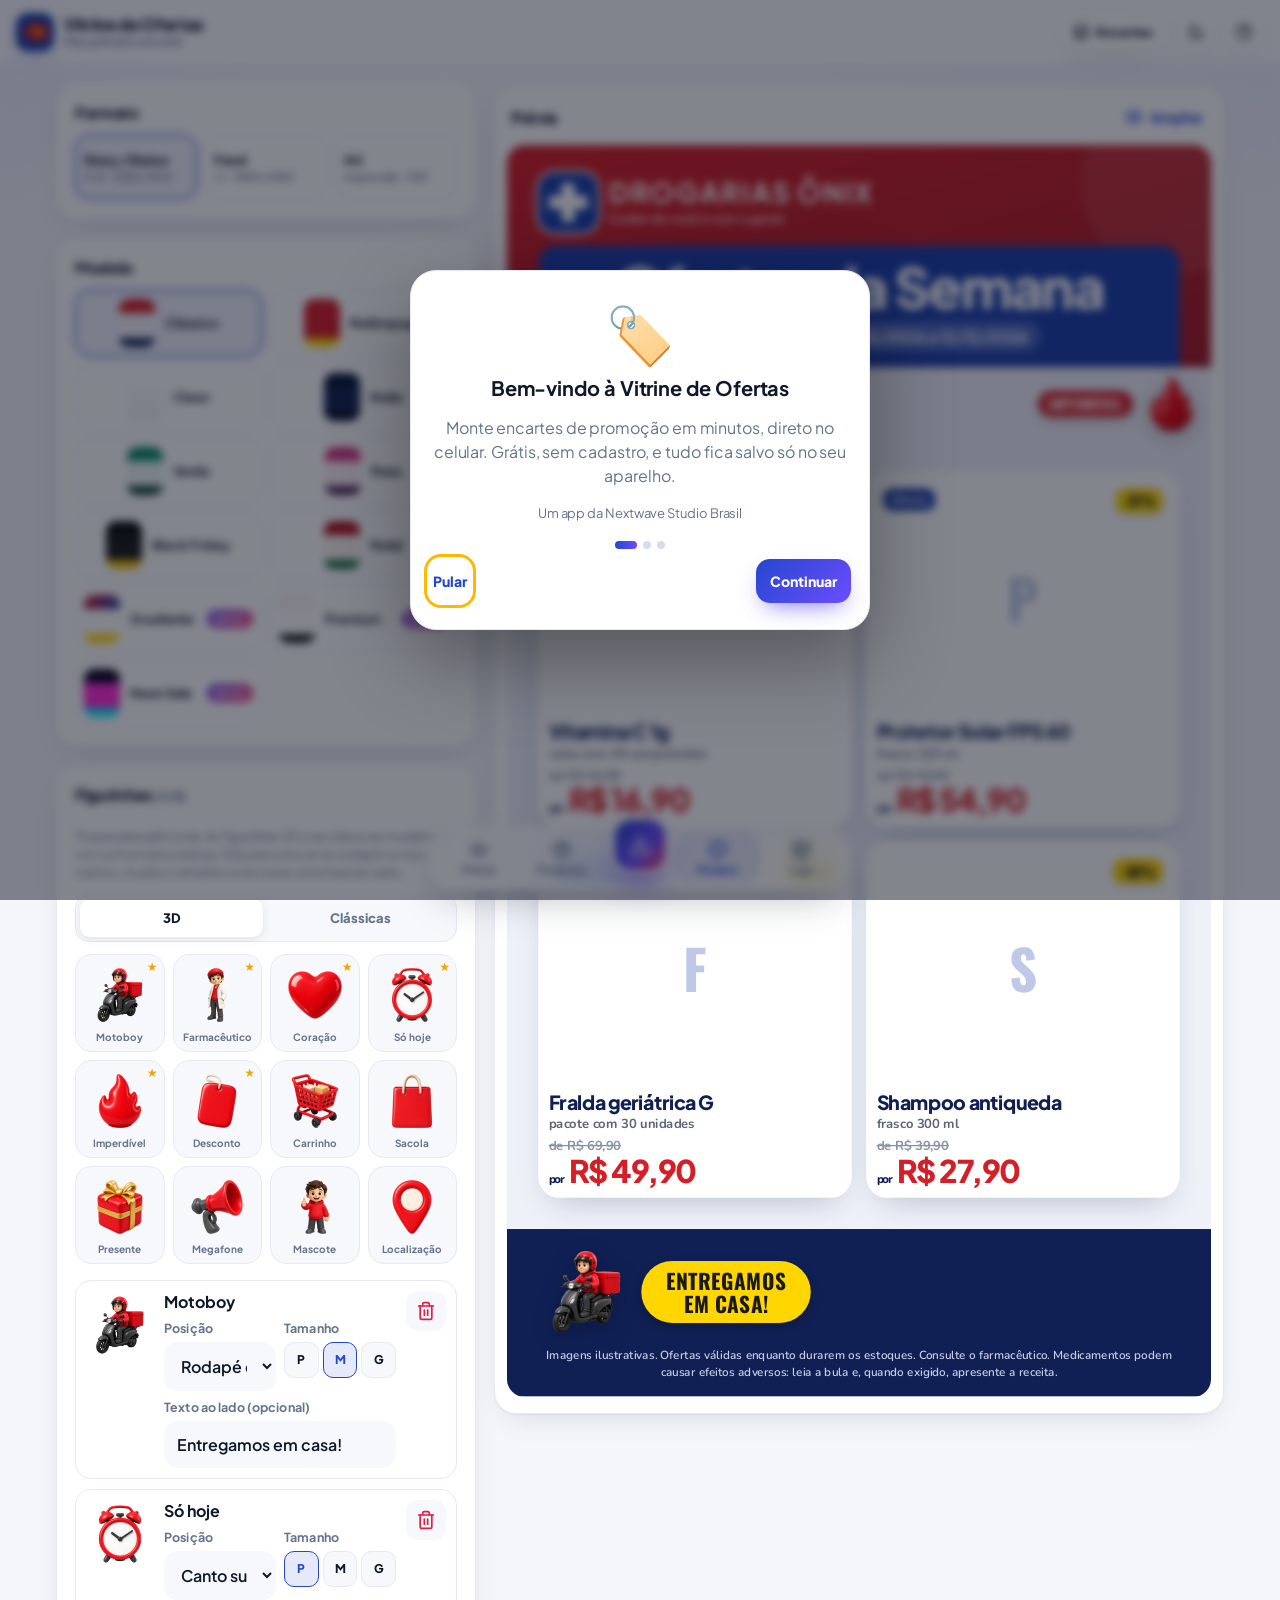
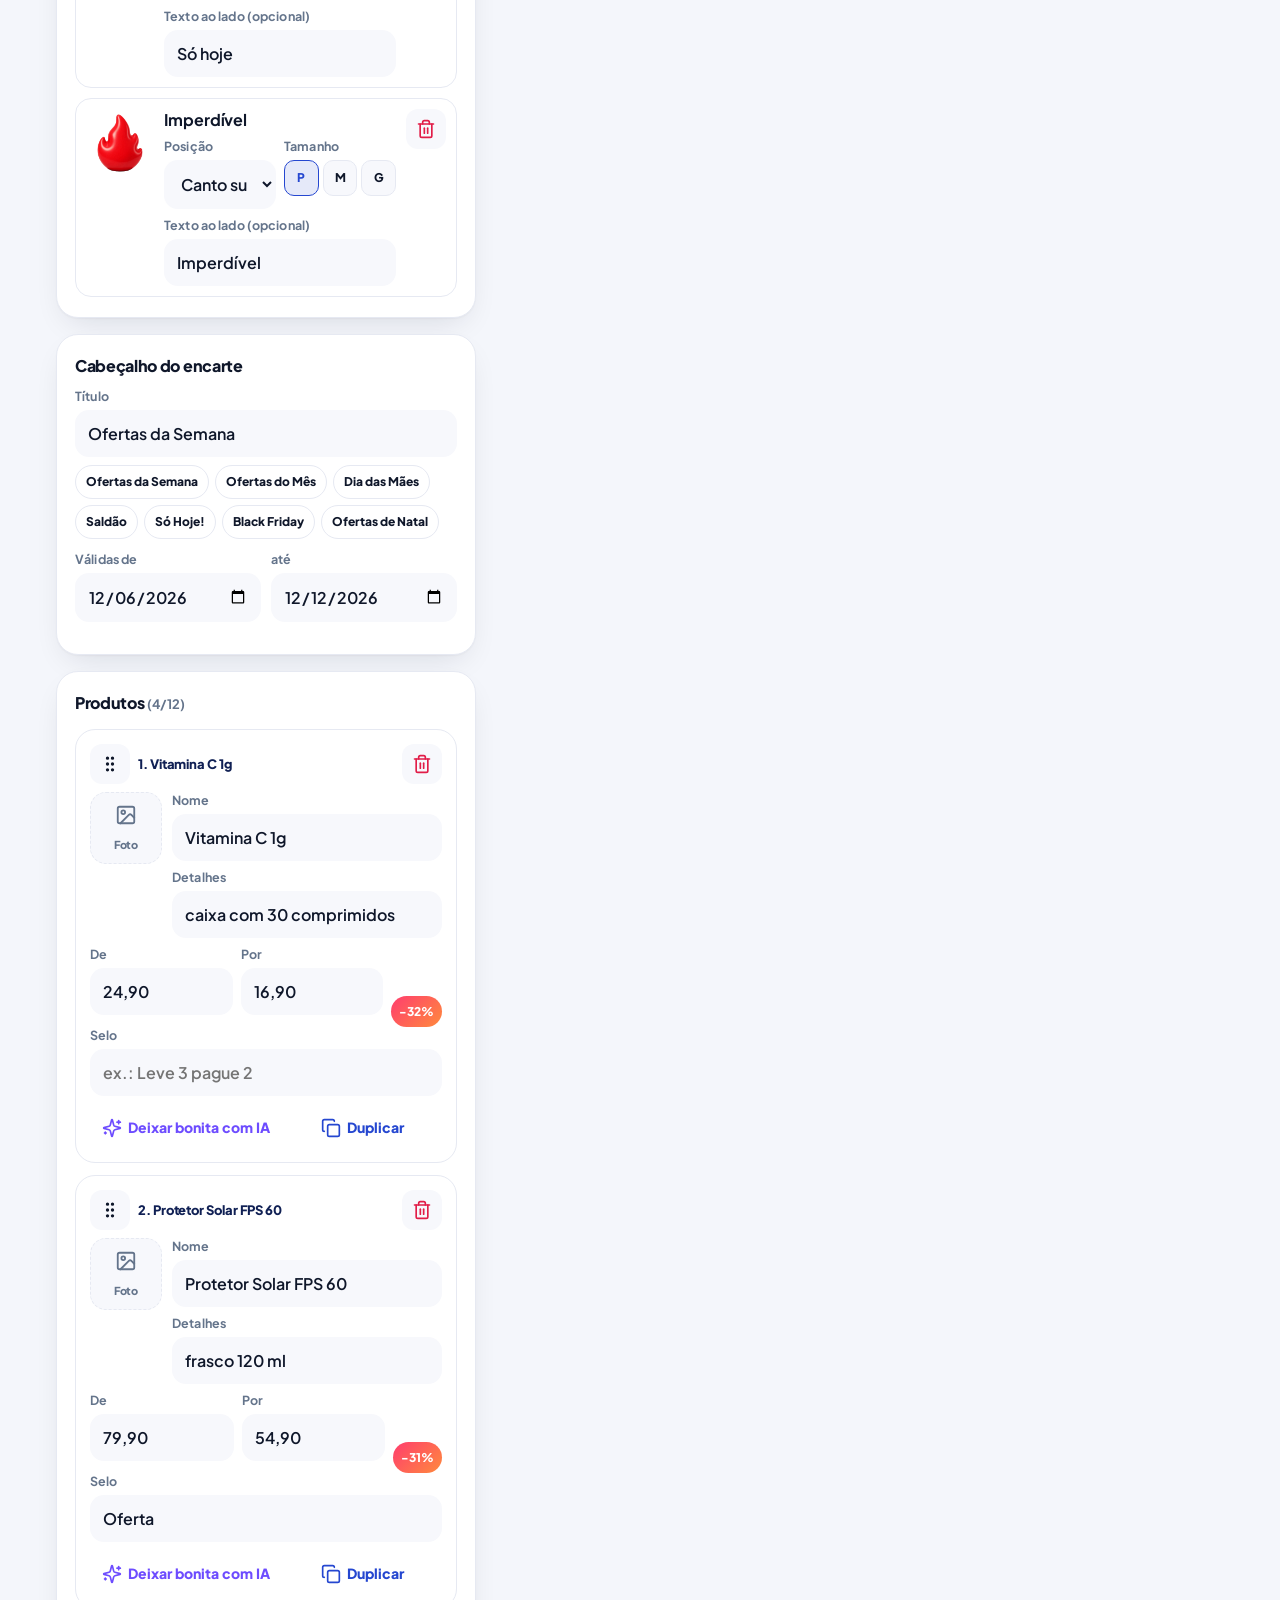
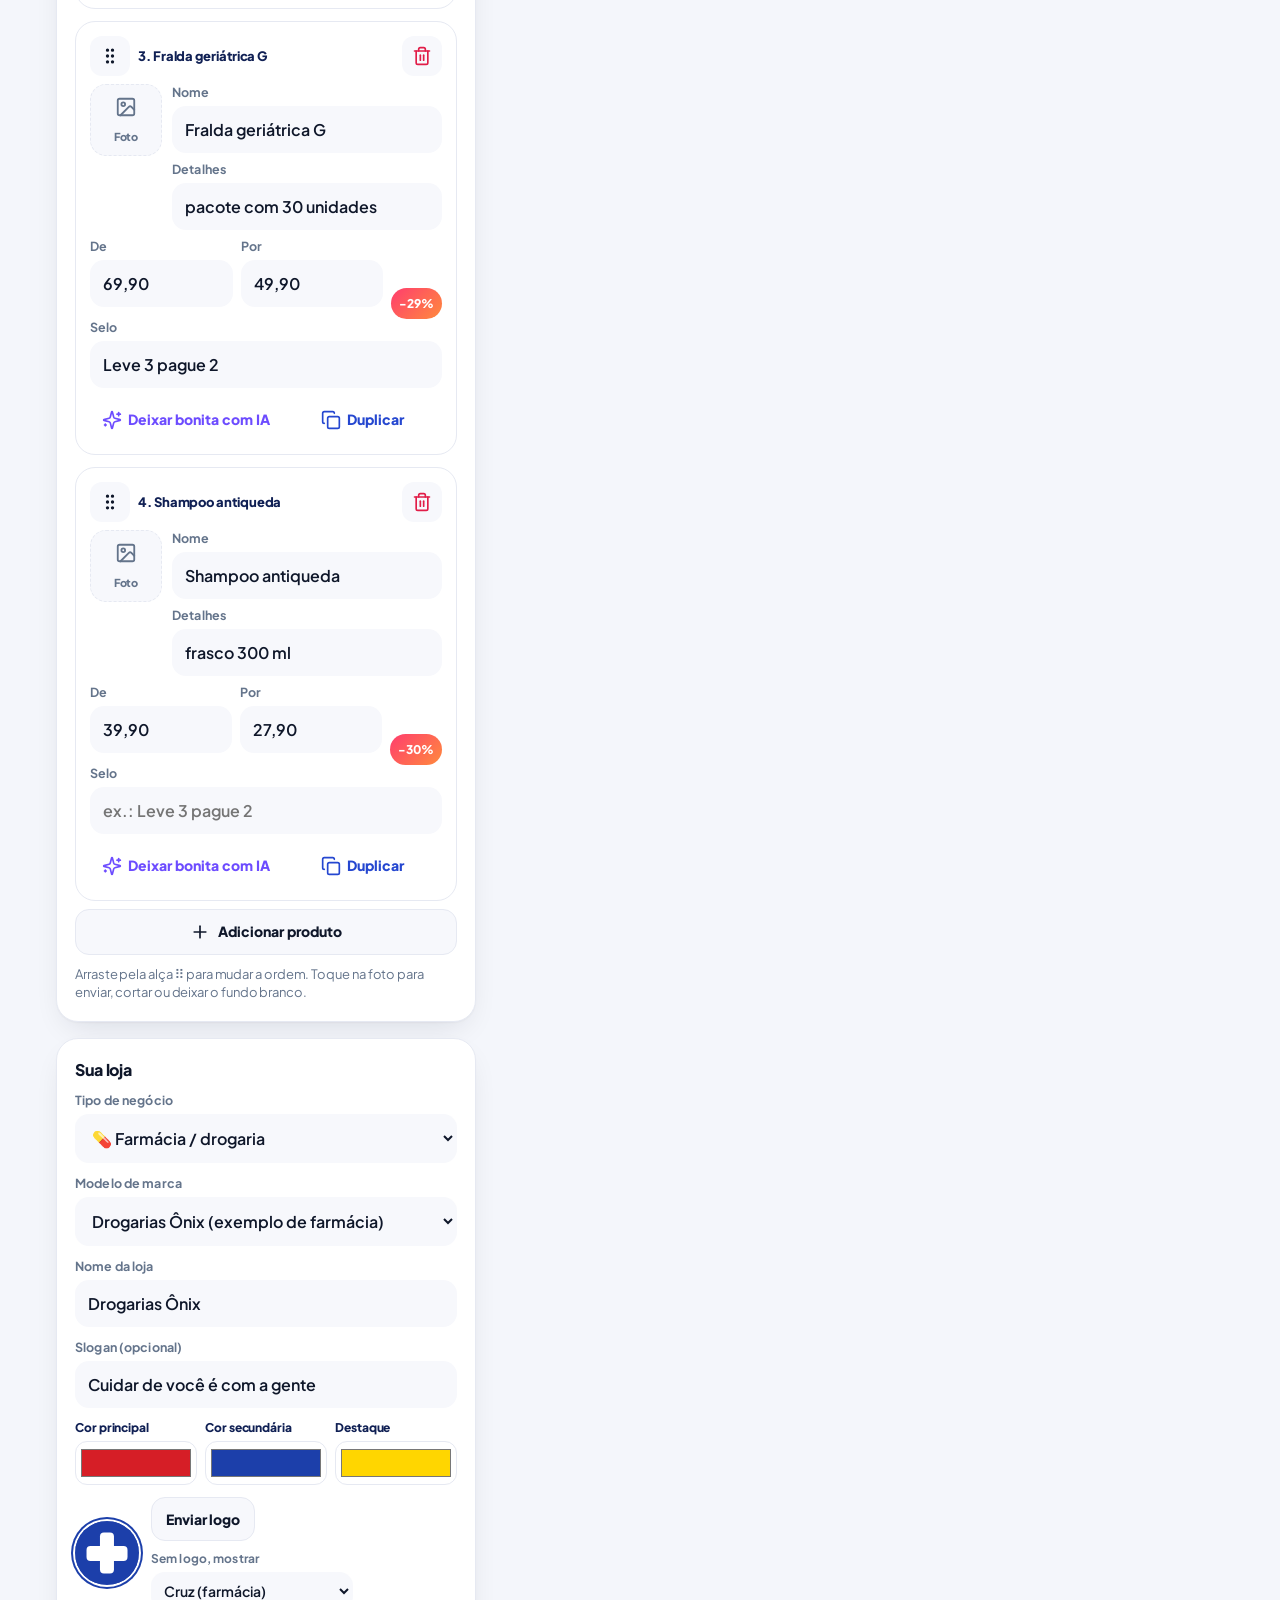
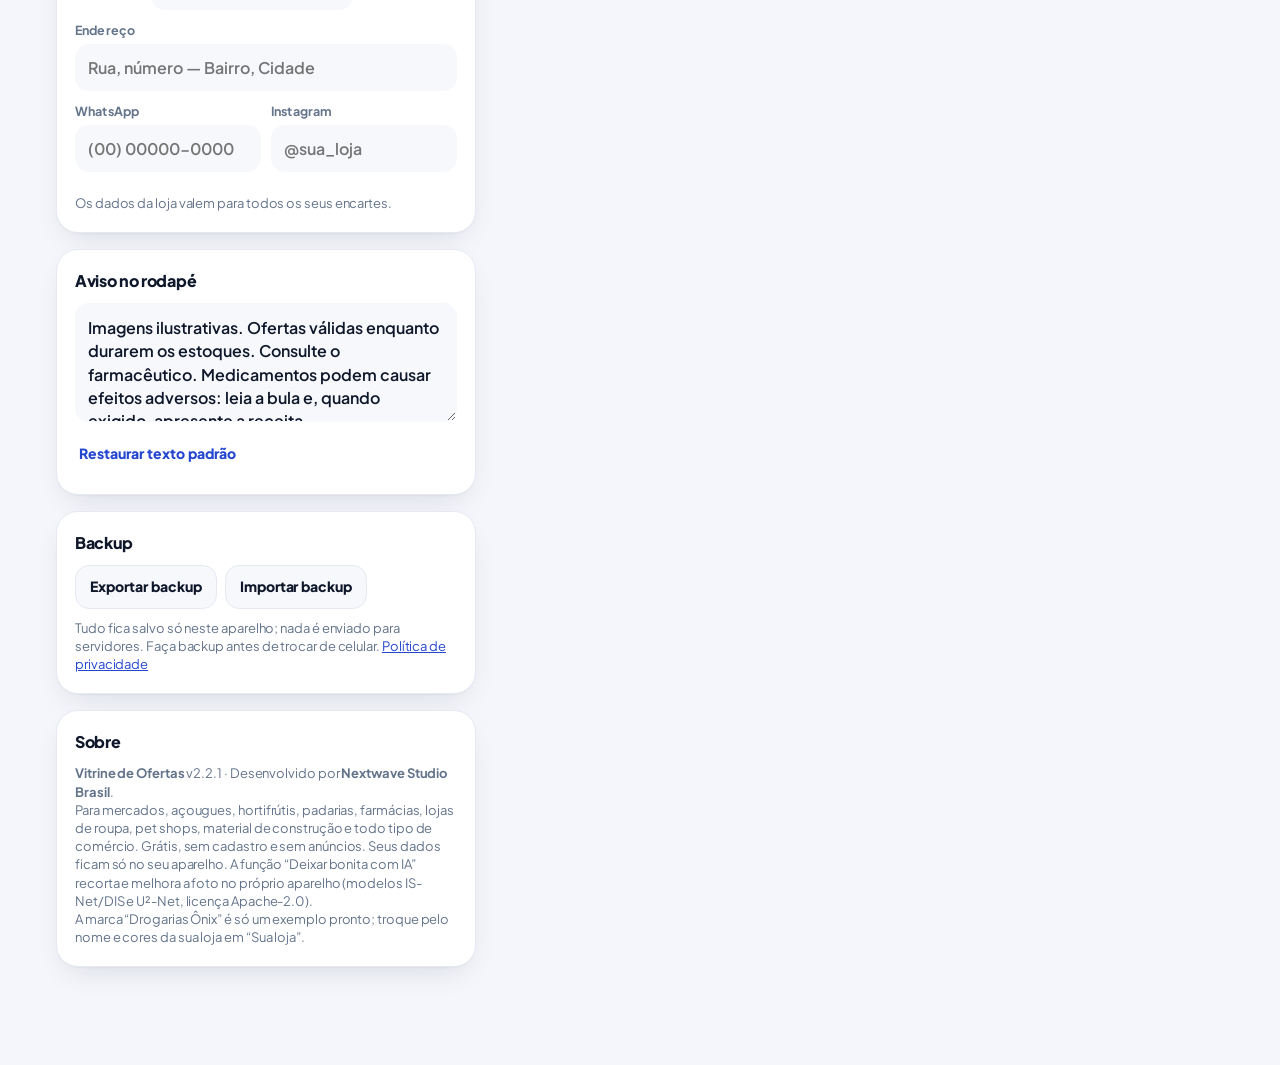
==== commit 15752e4e: "Vitrine de Ofertas 2.2.1: IA de foto com IS-Net (recorte e qualidade melhores) e tipos de negócio" ====
--- a/index.html
+++ b/index.html
@@ -9,7 +9,7 @@
   <meta name="apple-mobile-web-app-capable" content="yes">
   <meta name="apple-mobile-web-app-title" content="Vitrine">
   <meta name="author" content="Nextwave Studio Brasil">
-  <meta name="description" content="Vitrine de Ofertas: crie encartes de promoção para farmácias e lojas no celular. Story, Feed e A4, grátis e sem cadastro.">
+  <meta name="description" content="Vitrine de Ofertas: crie encartes de promoção para mercados, açougues, padarias, farmácias, lojas de roupa, pet shops e todo tipo de comércio, direto no celular. Story, Feed e A4, grátis e sem cadastro.">
   <title>Vitrine de Ofertas — encartes de promoção</title>
   <link rel="icon" type="image/png" href="icons/favicon.png">
   <link rel="apple-touch-icon" href="icons/icon-180.png">
@@ -110,6 +110,9 @@
 
       <div class="panel" id="sec-loja">
         <h2>Sua loja</h2>
+        <label class="field">Tipo de negócio
+          <select id="fld-segment"></select>
+        </label>
         <label class="field">Modelo de marca
           <select id="fld-preset"></select>
         </label>
@@ -117,7 +120,7 @@
           <input type="text" id="fld-store" maxlength="40" placeholder="Nome da sua loja">
         </label>
         <label class="field">Slogan (opcional)
-          <input type="text" id="fld-slogan" maxlength="60" placeholder="ex.: Saúde com preço justo">
+          <input type="text" id="fld-slogan" maxlength="60" placeholder="ex.: Economia todo dia">
         </label>
         <div class="colors">
           <label class="color-field">Cor principal<input type="color" id="fld-c1"></label>
@@ -133,8 +136,9 @@
             <button type="button" class="btn-text" id="btn-logo-clear" hidden>Remover logo</button>
             <label class="field compact">Sem logo, mostrar
               <select id="fld-mark">
-                <option value="cruz">Cruz de farmácia</option>
                 <option value="inicial">Inicial do nome</option>
+                <option value="icone">Ícone do tipo de negócio</option>
+                <option value="cruz">Cruz (farmácia)</option>
                 <option value="nenhum">Nada</option>
               </select>
             </label>
@@ -178,7 +182,7 @@
 
       <div class="panel about" id="sobre">
         <h2>Sobre</h2>
-        <p class="hint"><strong>Vitrine de Ofertas</strong> v2.2.0 · Desenvolvido por <strong>Nextwave Studio Brasil</strong>.<br>Grátis, sem cadastro e sem anúncios. Seus dados ficam só no seu aparelho. A função “Deixar bonita com IA” recorta e melhora a foto no próprio aparelho (modelo U²-Net, licença Apache-2.0).<br>A marca “Drogarias Ônix” é um modelo pronto; troque pelo nome e cores da sua loja em “Sua loja”.</p>
+        <p class="hint"><strong>Vitrine de Ofertas</strong> v2.2.1 · Desenvolvido por <strong>Nextwave Studio Brasil</strong>.<br>Para mercados, açougues, hortifrútis, padarias, farmácias, lojas de roupa, pet shops, material de construção e todo tipo de comércio. Grátis, sem cadastro e sem anúncios. Seus dados ficam só no seu aparelho. A função “Deixar bonita com IA” recorta e melhora a foto no próprio aparelho (modelos IS-Net/DIS e U²-Net, licença Apache-2.0).<br>A marca “Drogarias Ônix” é só um exemplo pronto; troque pelo nome e cores da sua loja em “Sua loja”.</p>
       </div>
     </section>
   </main>
@@ -279,14 +283,12 @@
     </div>
     <div class="onb" data-step="2" hidden>
       <div class="onb-art" aria-hidden="true">🏪</div>
-      <h2>Qual é a sua loja?</h2>
+      <h2>Qual é o seu negócio?</h2>
+      <div class="biz-grid" id="onb-seg" role="radiogroup" aria-label="Tipo de negócio"></div>
       <label class="field">Nome da loja
-        <input type="text" id="onb-store" maxlength="40" placeholder="ex.: Farmácia Central">
+        <input type="text" id="onb-store" maxlength="40" placeholder="ex.: Loja do Bairro">
       </label>
-      <label class="field">Começar com a marca
-        <select id="onb-preset"></select>
-      </label>
-      <p class="hint">Dá para trocar nome, cores, logo e slogan depois, em “Sua loja”.</p>
+      <p class="hint">Os exemplos, cores e sugestões se ajustam ao seu tipo de negócio. Dá para trocar tudo depois, em “Sua loja”.</p>
     </div>
     <div class="onb" data-step="3" hidden>
       <div class="onb-art" aria-hidden="true">✨</div>
@@ -310,6 +312,7 @@
   <script src="js/sortable.min.js" defer></script>
   <script src="js/stickers.js" defer></script>
   <script src="js/stickers3d.js" defer></script>
+  <script src="js/segments.js" defer></script>
   <script src="js/enhance.js" defer></script>
   <script src="js/app.js" defer></script>
 </body>
--- a/css/styles.css
+++ b/css/styles.css
@@ -818,3 +818,13 @@
 .flyer[data-theme="premium"] .fl-logo { border-radius: 6px; }
 .flyer[data-theme="premium"] .fl-dates { background: transparent; padding: 0; border-radius: 0; }
 .flyer[data-theme="neon"] .fl-dates { background: rgba(0,240,255,.12); color: #00f0ff; }
+
+/* v2.2.1 — tipo de negócio */
+.biz-grid { display: grid; grid-template-columns: repeat(2, minmax(0, 1fr)); gap: 8px; margin: 4px 0 14px; }
+.biz-item { display: flex; align-items: center; gap: 8px; text-align: left; padding: 10px; min-height: 48px; border-radius: 14px; border: 1.5px solid var(--line); background: var(--card, #fff); color: var(--ink); font-weight: 800; font-size: 13px; line-height: 1.15; }
+.biz-item[aria-checked="true"] { border-color: var(--app, #2547d0); box-shadow: 0 0 0 3px color-mix(in srgb, var(--app, #2547d0) 22%, transparent); }
+.biz-emo { font-size: 22px; line-height: 1; }
+.fl-logo .emo { font-size: calc(var(--logo) * .56); line-height: 1; font-family: "Noto Color Emoji", "Apple Color Emoji", "Segoe UI Emoji", sans-serif; }
+.stk-pick.is-sug { position: relative; }
+.stk-pick.is-sug::after { content: "★"; position: absolute; top: 4px; right: 6px; font-size: 12px; color: #f5a400; }
+#btn-logo-clear[hidden], #logo-only-wrap[hidden] { display: none !important; }
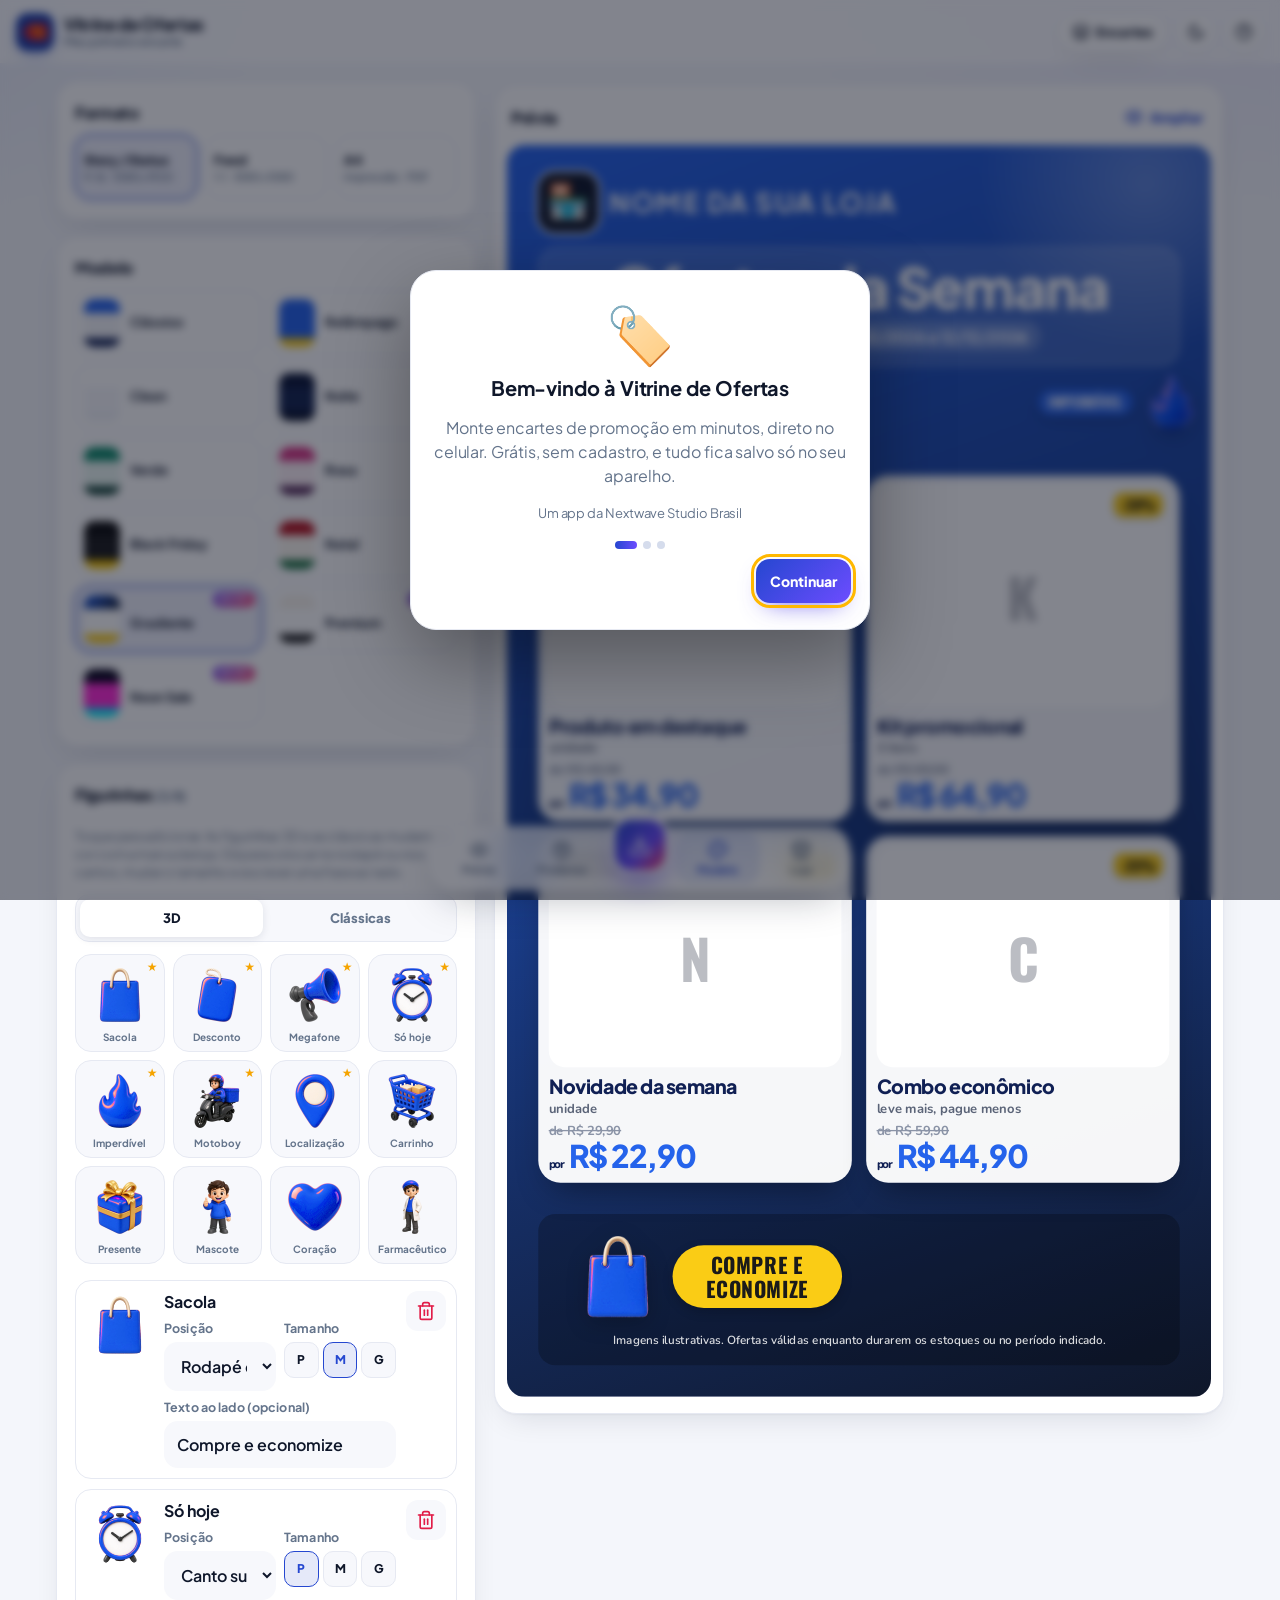
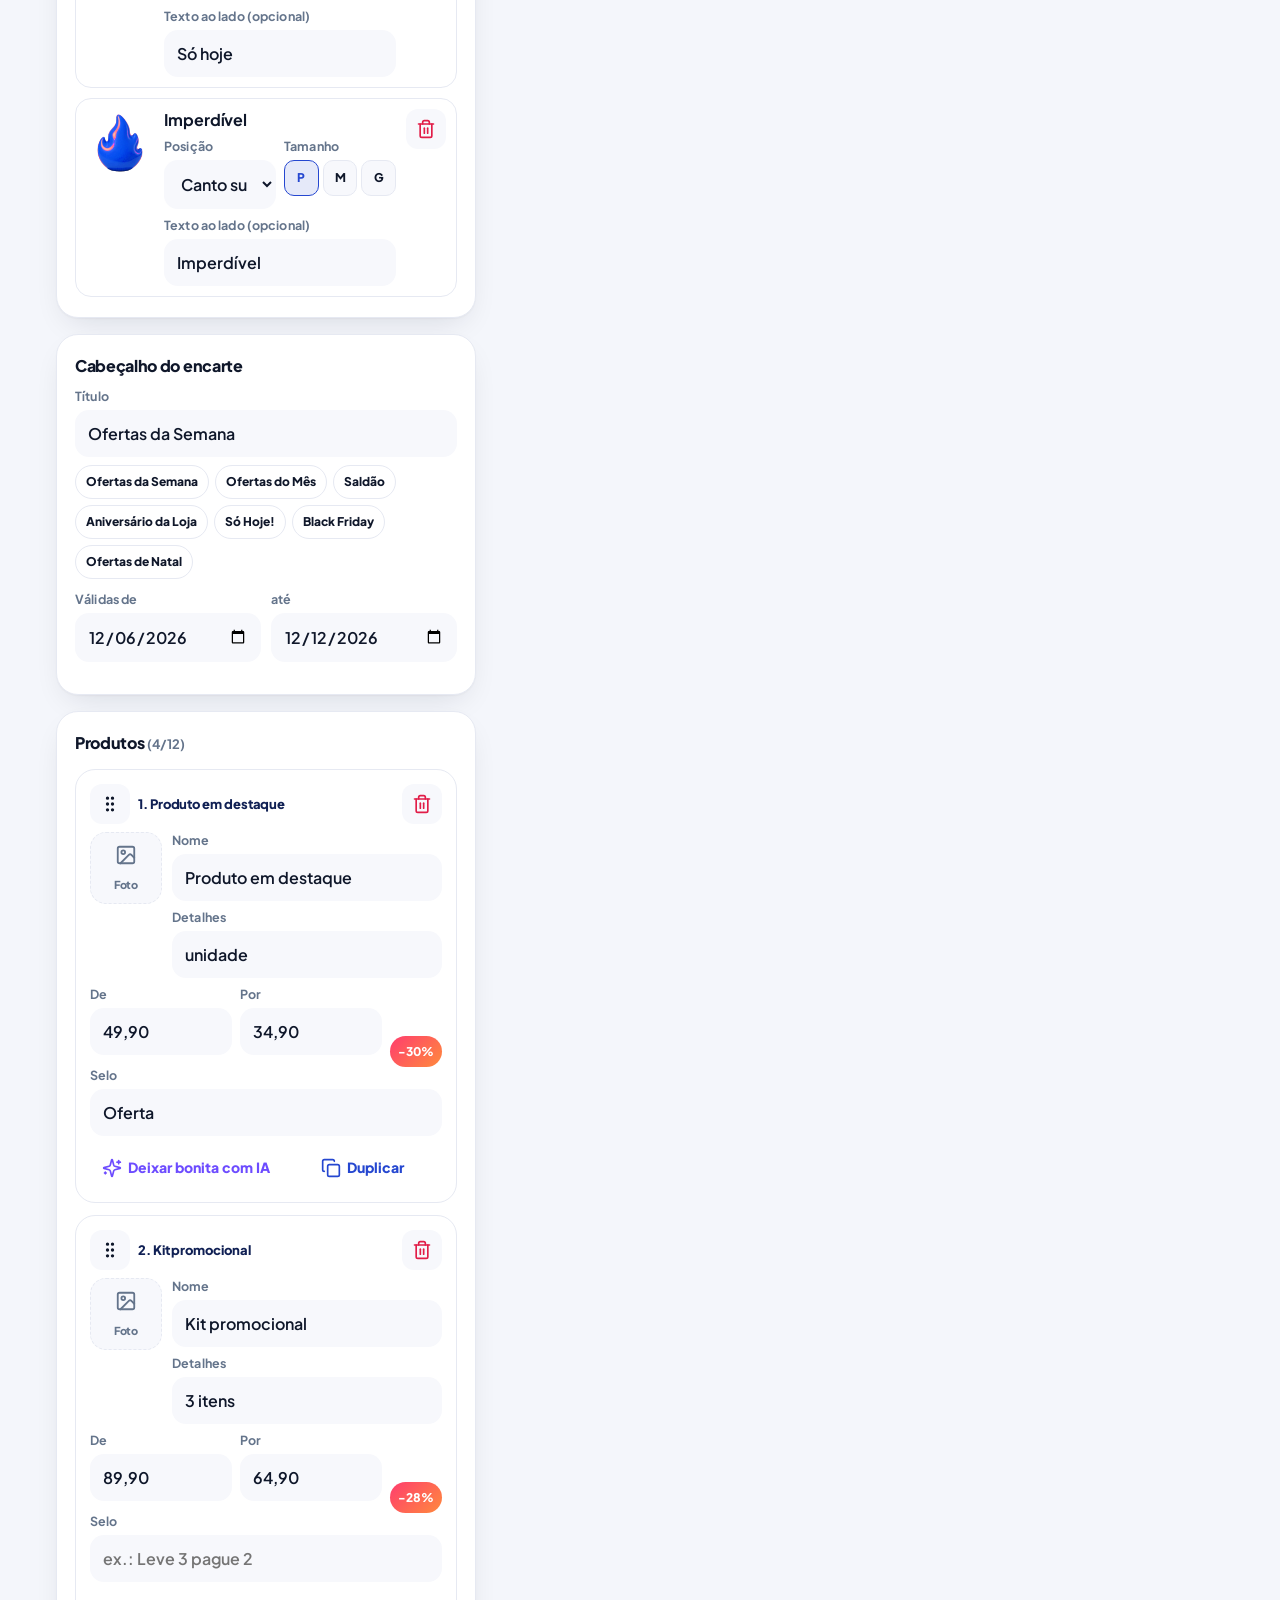
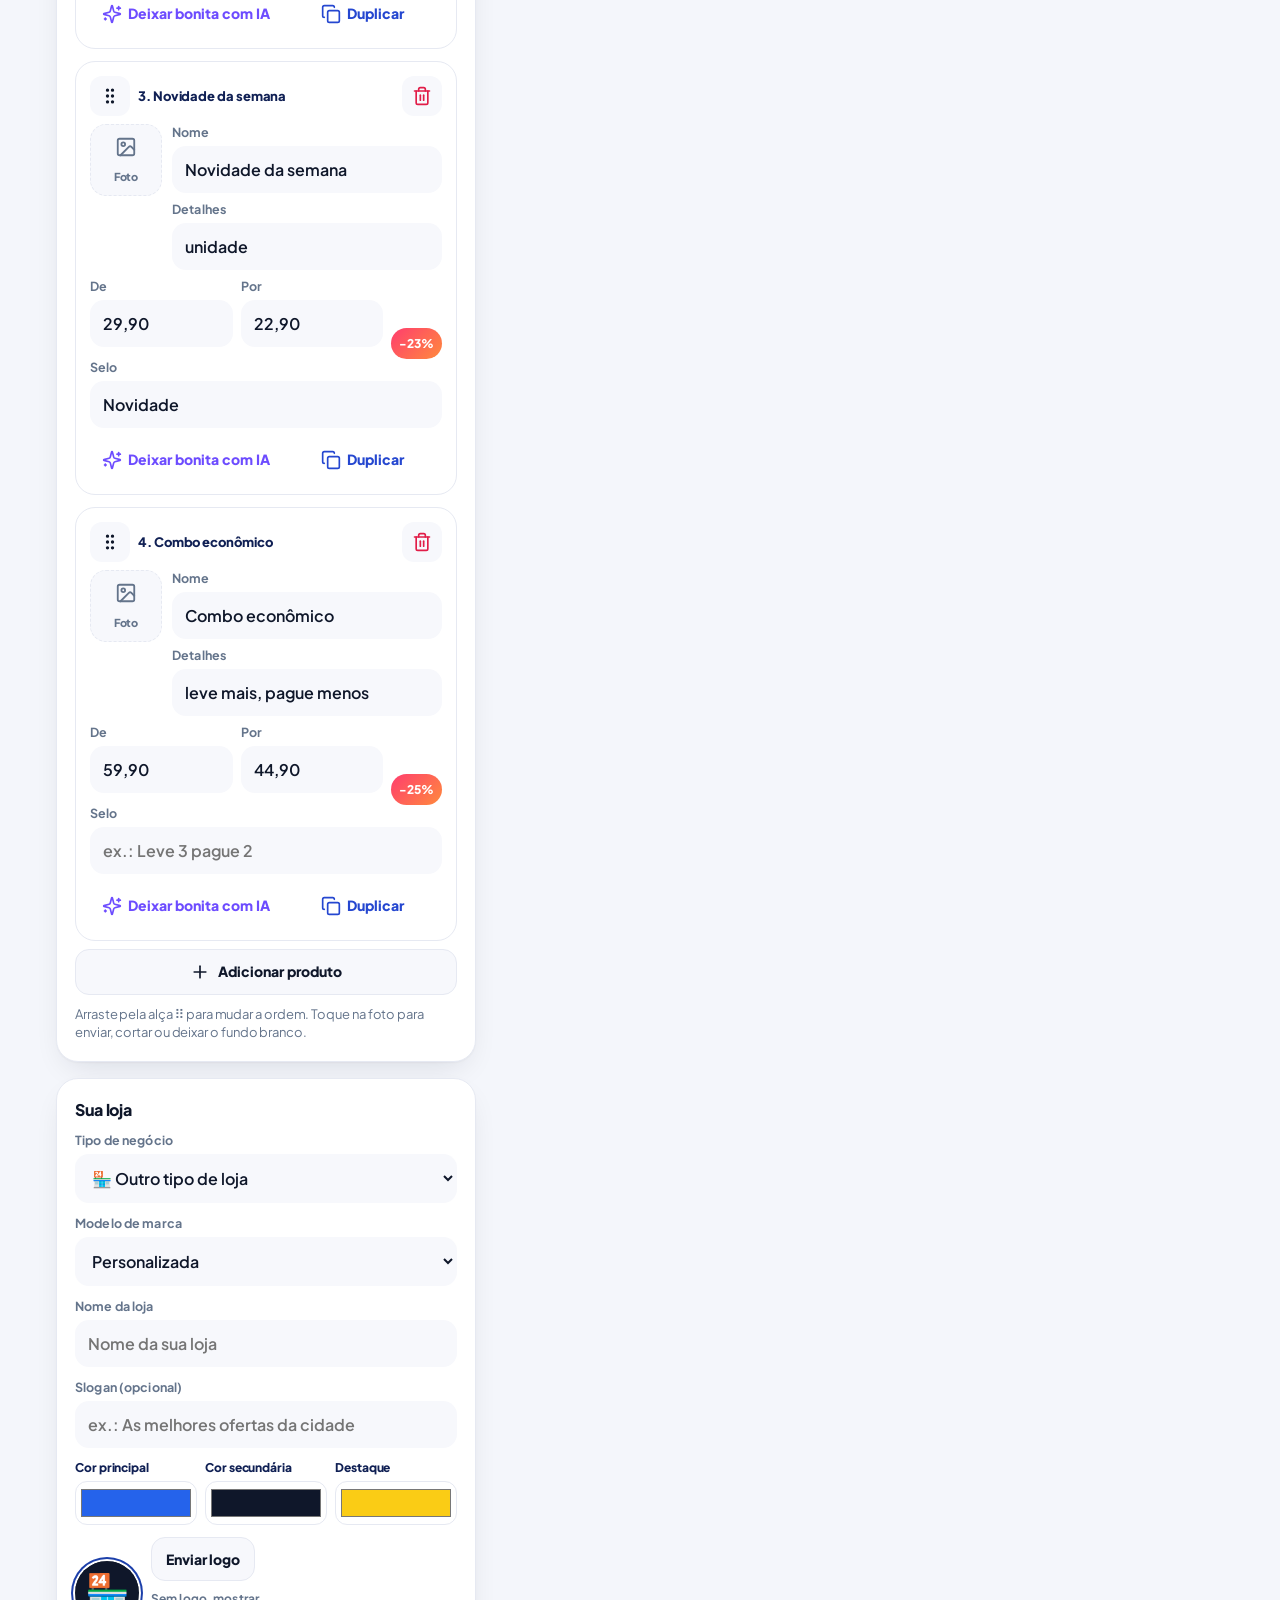
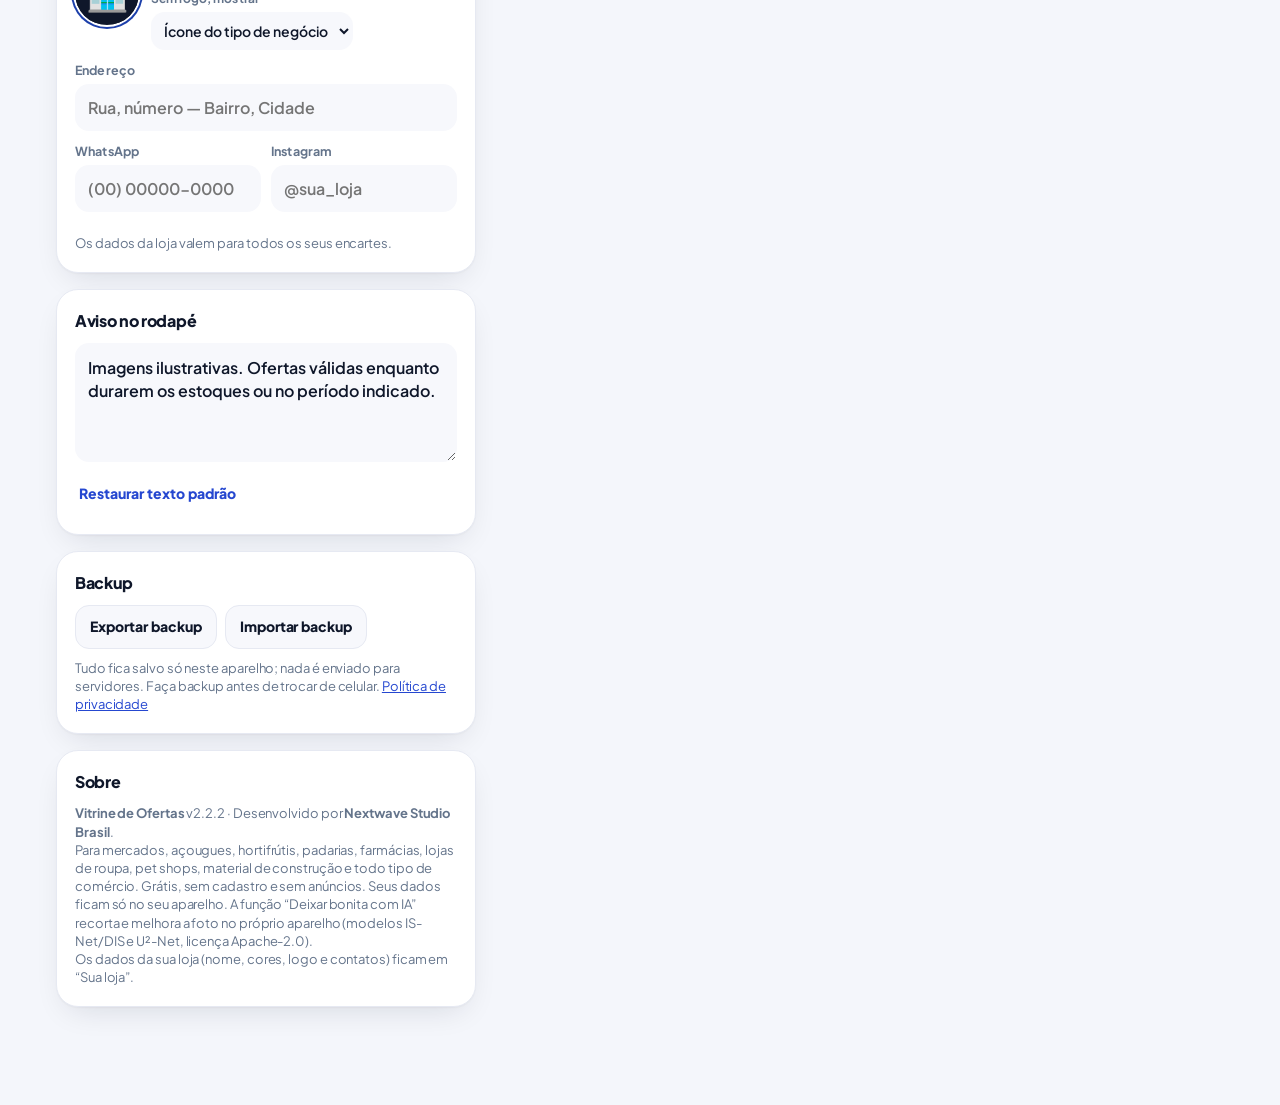
==== commit 176395fb: "Vitrine de Ofertas 2.2.2: app começa sem loja pré-preenchida (cadastro obrigatório no 1º acesso), re" ====
--- a/index.html
+++ b/index.html
@@ -182,7 +182,7 @@
 
       <div class="panel about" id="sobre">
         <h2>Sobre</h2>
-        <p class="hint"><strong>Vitrine de Ofertas</strong> v2.2.1 · Desenvolvido por <strong>Nextwave Studio Brasil</strong>.<br>Para mercados, açougues, hortifrútis, padarias, farmácias, lojas de roupa, pet shops, material de construção e todo tipo de comércio. Grátis, sem cadastro e sem anúncios. Seus dados ficam só no seu aparelho. A função “Deixar bonita com IA” recorta e melhora a foto no próprio aparelho (modelos IS-Net/DIS e U²-Net, licença Apache-2.0).<br>A marca “Drogarias Ônix” é só um exemplo pronto; troque pelo nome e cores da sua loja em “Sua loja”.</p>
+        <p class="hint"><strong>Vitrine de Ofertas</strong> v2.2.2 · Desenvolvido por <strong>Nextwave Studio Brasil</strong>.<br>Para mercados, açougues, hortifrútis, padarias, farmácias, lojas de roupa, pet shops, material de construção e todo tipo de comércio. Grátis, sem cadastro e sem anúncios. Seus dados ficam só no seu aparelho. A função “Deixar bonita com IA” recorta e melhora a foto no próprio aparelho (modelos IS-Net/DIS e U²-Net, licença Apache-2.0).<br>Os dados da sua loja (nome, cores, logo e contatos) ficam em “Sua loja”.</p>
       </div>
     </section>
   </main>
@@ -286,8 +286,9 @@
       <h2>Qual é o seu negócio?</h2>
       <div class="biz-grid" id="onb-seg" role="radiogroup" aria-label="Tipo de negócio"></div>
       <label class="field">Nome da loja
-        <input type="text" id="onb-store" maxlength="40" placeholder="ex.: Loja do Bairro">
+        <input type="text" id="onb-store" maxlength="40" placeholder="Nome da sua loja" autocomplete="organization">
       </label>
+      <p class="onb-error" id="onb-error" role="alert" hidden></p>
       <p class="hint">Os exemplos, cores e sugestões se ajustam ao seu tipo de negócio. Dá para trocar tudo depois, em “Sua loja”.</p>
     </div>
     <div class="onb" data-step="3" hidden>
@@ -304,6 +305,7 @@
     <div class="onb-dots" aria-hidden="true"><span></span><span></span><span></span></div>
     <div class="btn-row onb-nav">
       <button type="button" class="btn-text" id="onb-skip">Pular</button>
+      <button type="button" class="btn-text" id="onb-back" hidden>Voltar</button>
       <button type="button" class="btn-primary" id="onb-next">Continuar</button>
     </div>
   </dialog>
--- a/css/styles.css
+++ b/css/styles.css
@@ -348,11 +348,12 @@
 .onb-dots span { width: 8px; height: 8px; border-radius: 50%; background: #d5dcec; }
 .onb-dots span.on { background: var(--blue); width: 22px; border-radius: 6px; }
 .onb-nav { justify-content: space-between; }
+.onb-error { color: #c0262d; font-weight: 700; margin: 8px 0 0; text-align: left; }
 @media (prefers-reduced-motion: reduce) { * { transition: none !important; animation: none !important; } }
 
 /* ========== FLYER ========== */
 .flyer {
-  --c1: #D61E26; --c2: #1C3FAA; --c3: #FFD600;
+  --c1: #2563EB; --c2: #0F172A; --c3: #FACC15;
   --fl-bg: #f3f4f8; --fl-head-bg: var(--c1); --fl-head-text: #fff;
   --fl-band: var(--c2); --fl-band-text: #fff; --fl-title: #fff;
   --fl-card: #fff; --fl-name: #102054; --fl-det: #5b6478; --fl-de: #8a93a6;
@@ -606,7 +607,7 @@
   box-shadow: 0 2px 8px rgba(20, 28, 60, .10);
 }
 .stk-gallery {
-  --c1: #D61E26; --c2: #1C3FAA; --c3: #FFD600;
+  --c1: #2563EB; --c2: #0F172A; --c3: #FACC15;
   display: grid;
   grid-template-columns: repeat(4, minmax(0, 1fr));
   gap: 8px;
@@ -628,7 +629,7 @@
 .stk-pick:active { transform: scale(.96); }
 .stk-used { display: flex; flex-direction: column; gap: 10px; margin-top: 16px; }
 .stk-item {
-  --c1: #D61E26; --c2: #1C3FAA; --c3: #FFD600;
+  --c1: #2563EB; --c2: #0F172A; --c3: #FACC15;
   border: 1.5px solid var(--line); border-radius: 16px; padding: 10px;
   display: grid; grid-template-columns: 68px 1fr auto; gap: 10px; align-items: start;
   background: var(--card);
@@ -828,3 +829,12 @@
 .stk-pick.is-sug { position: relative; }
 .stk-pick.is-sug::after { content: "★"; position: absolute; top: 4px; right: 6px; font-size: 12px; color: #f5a400; }
 #btn-logo-clear[hidden], #logo-only-wrap[hidden] { display: none !important; }
+#onb-next { margin-left: auto; }
+#onb-skip[hidden], #onb-back[hidden], .onb-error[hidden] { display: none !important; }
+/* 2.2.2: cartões de modelo sempre contidos (selo "novo" no canto, sem empurrar o texto) */
+.theme-grid { grid-template-columns: repeat(2, minmax(0, 1fr)); }
+.theme-swatch { box-sizing: border-box; min-width: 0; max-width: 100%; overflow: hidden; justify-content: flex-start; align-items: center; gap: 10px; padding: 8px 10px 8px 8px; min-height: 64px; }
+.theme-swatch .sw { flex: 0 0 36px; width: 36px; height: 48px; margin: 0; }
+.theme-swatch .th-label { flex: 1 1 auto; min-width: 0; line-height: 1.2; overflow-wrap: break-word; white-space: normal; }
+.theme-swatch:has(.new) .th-label { padding-top: 10px; }
+.theme-swatch .new { position: absolute; top: 5px; right: 6px; margin: 0; padding: 2px 6px; font-size: 9px; line-height: 1.2; letter-spacing: .02em; pointer-events: none; }
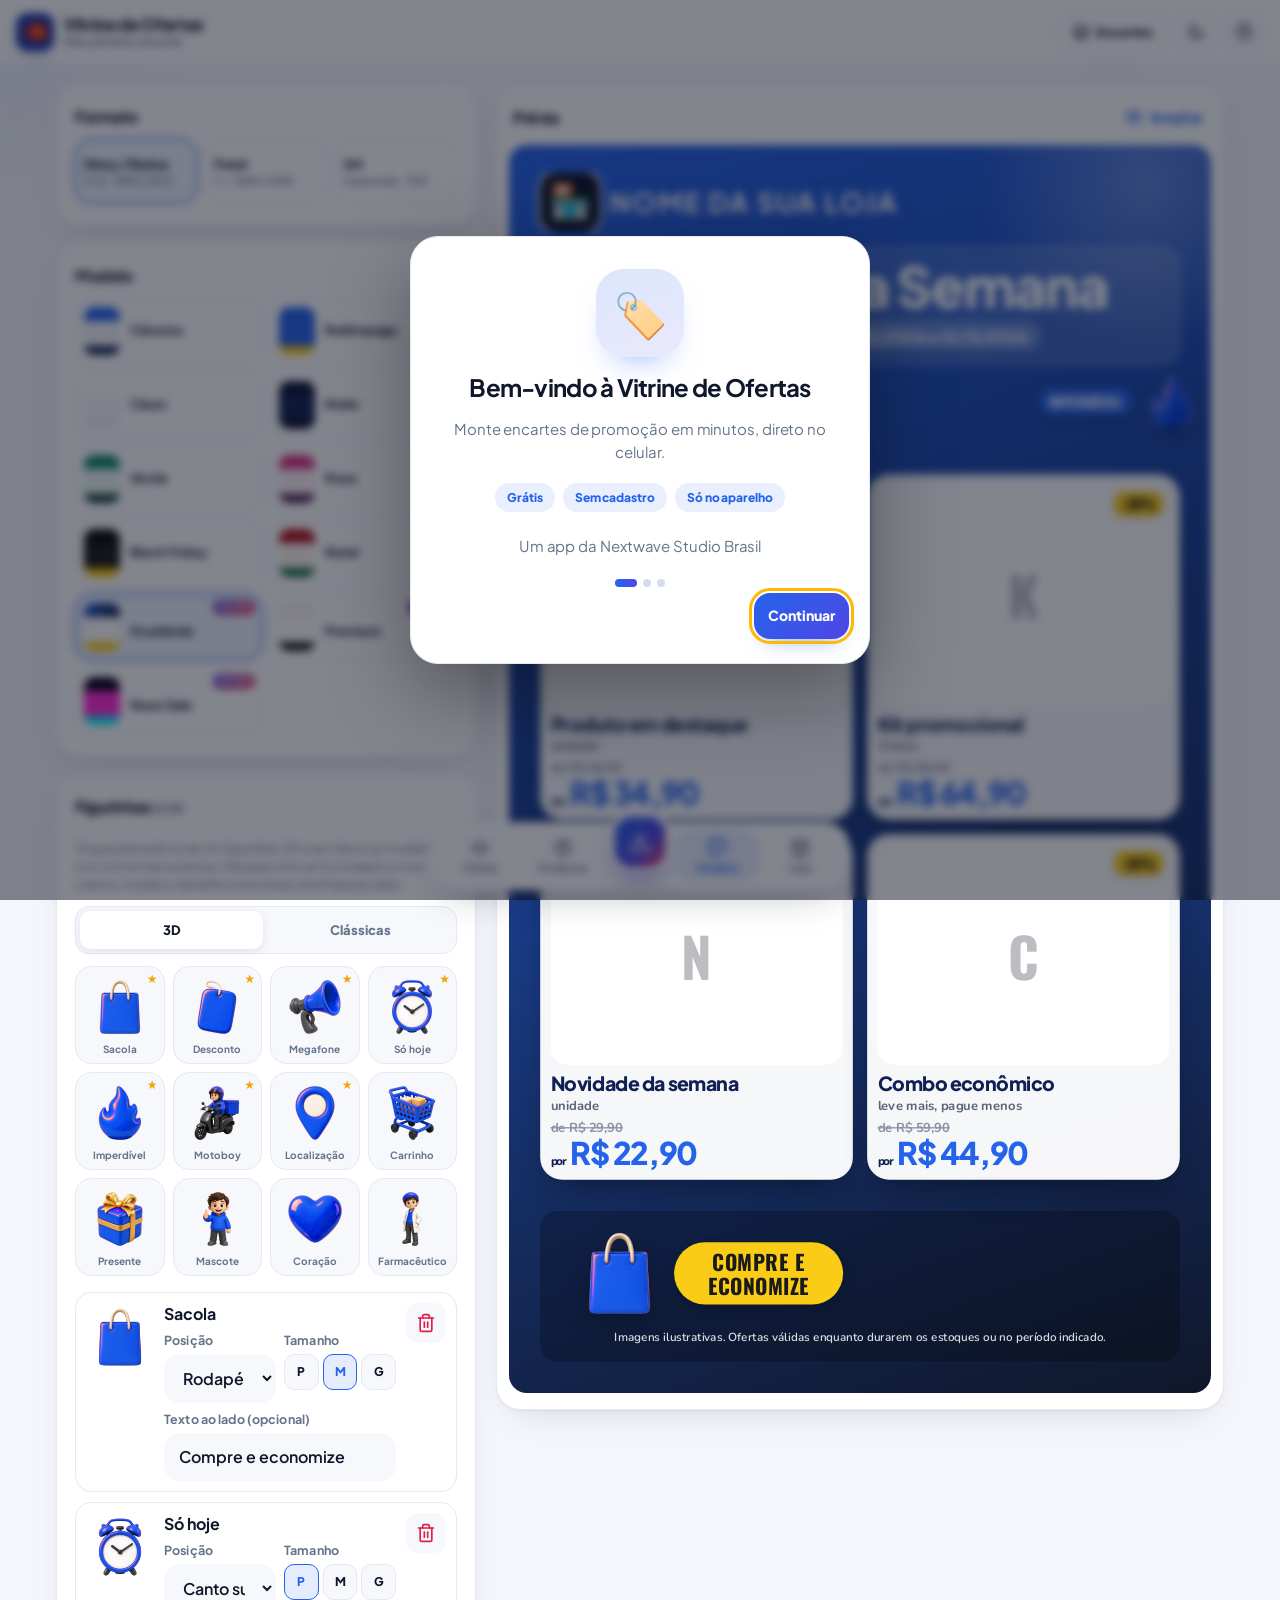
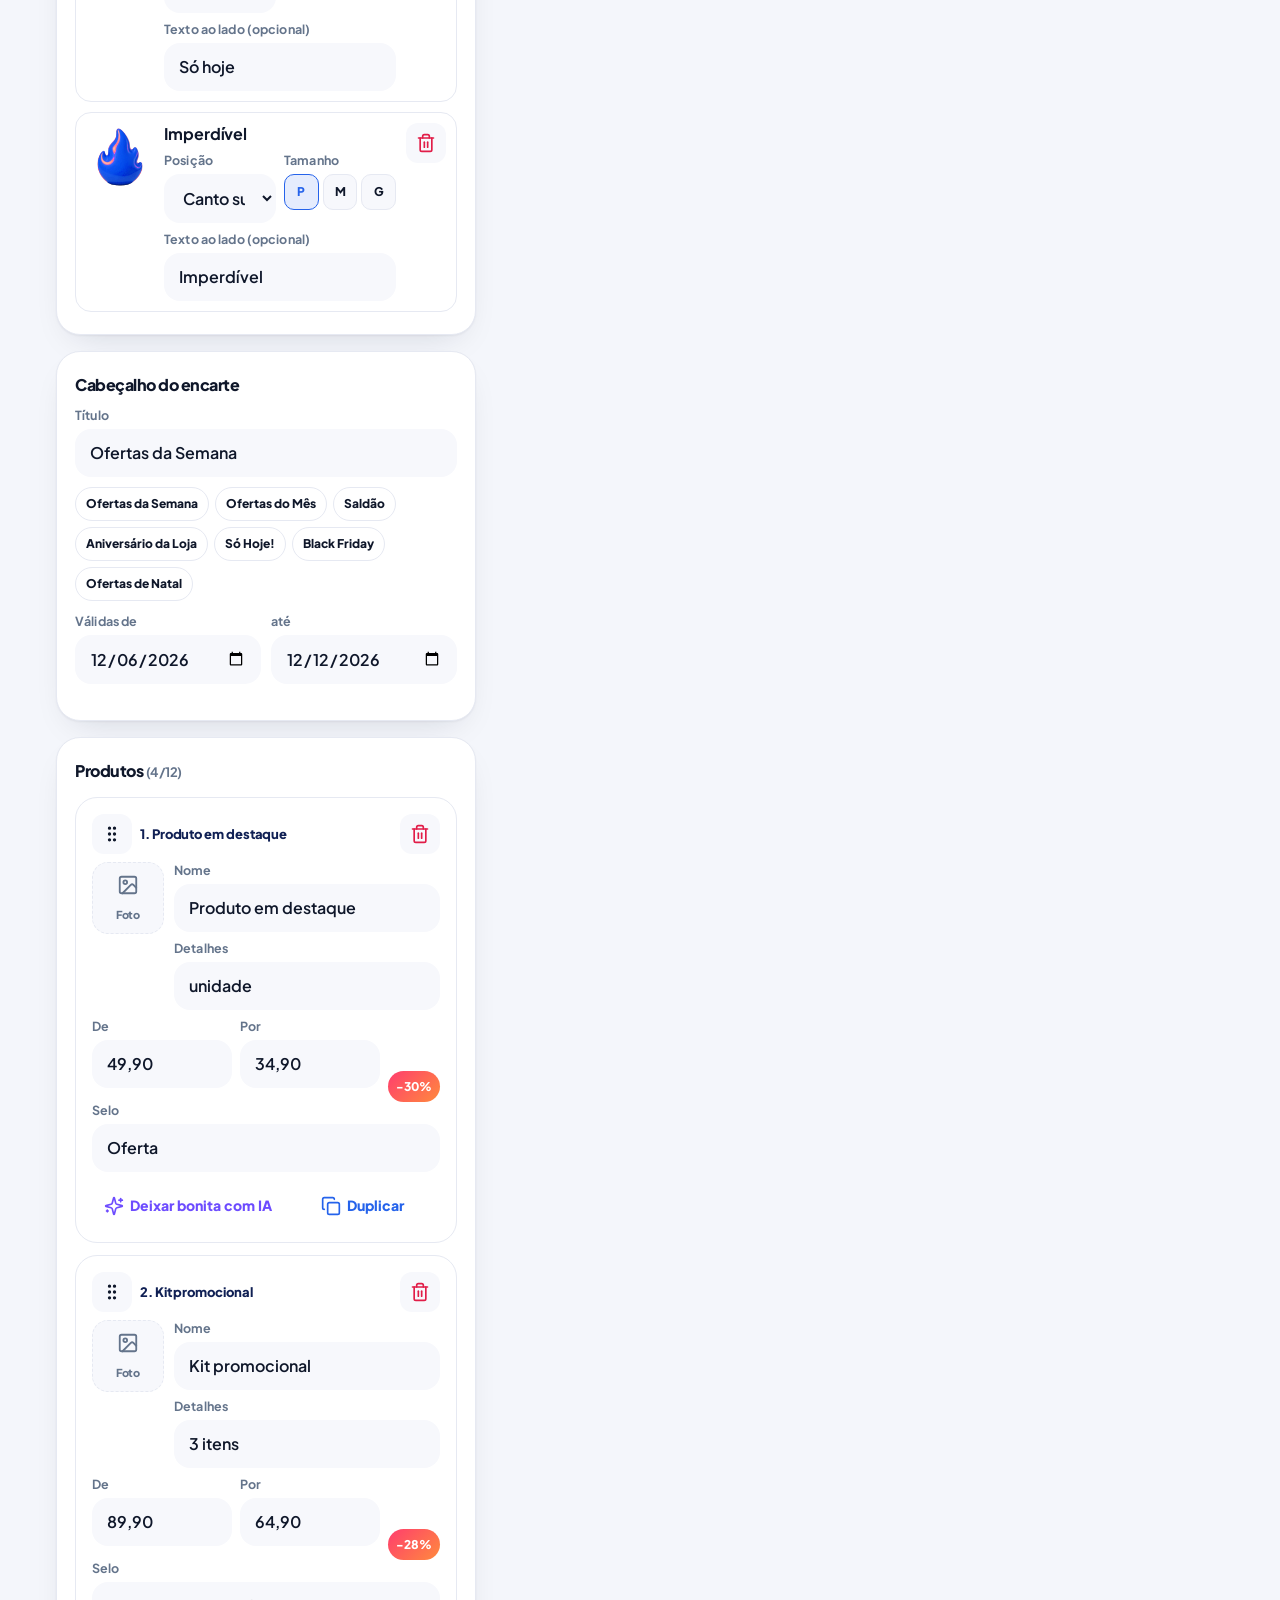
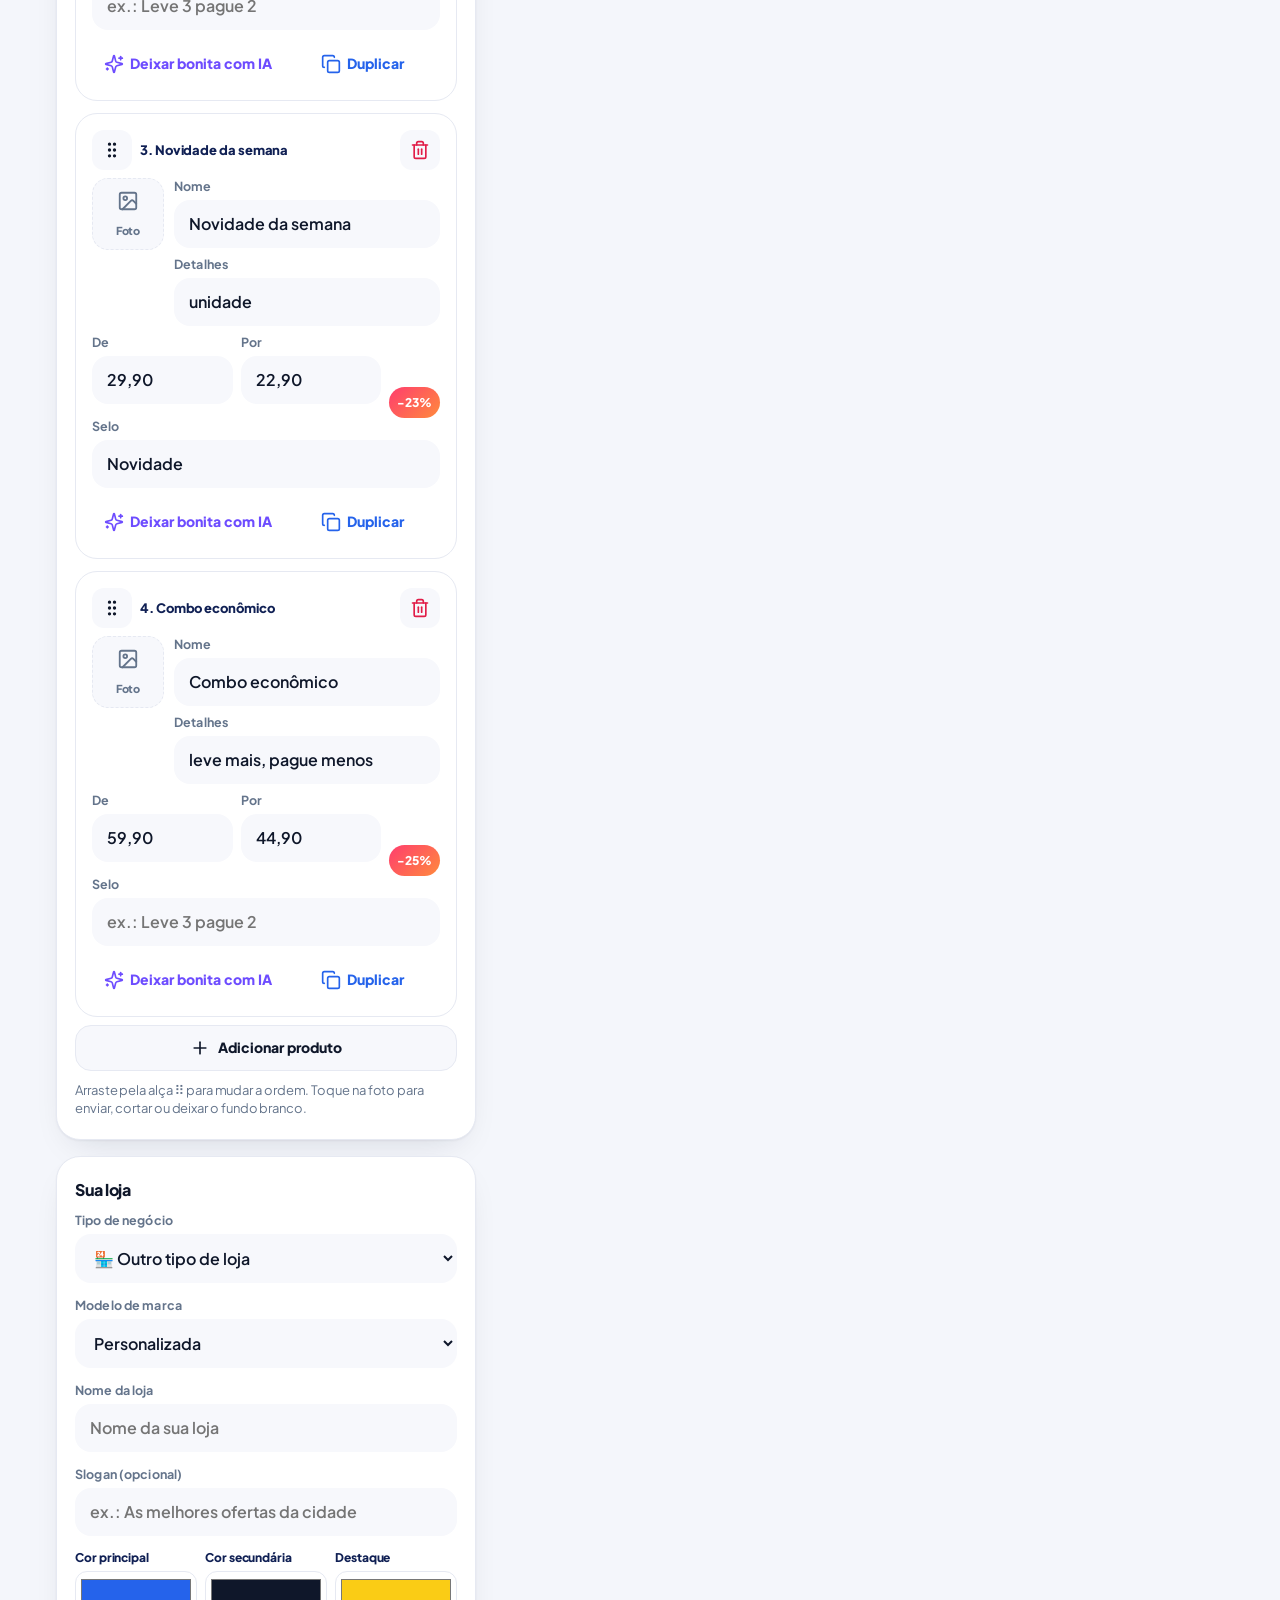
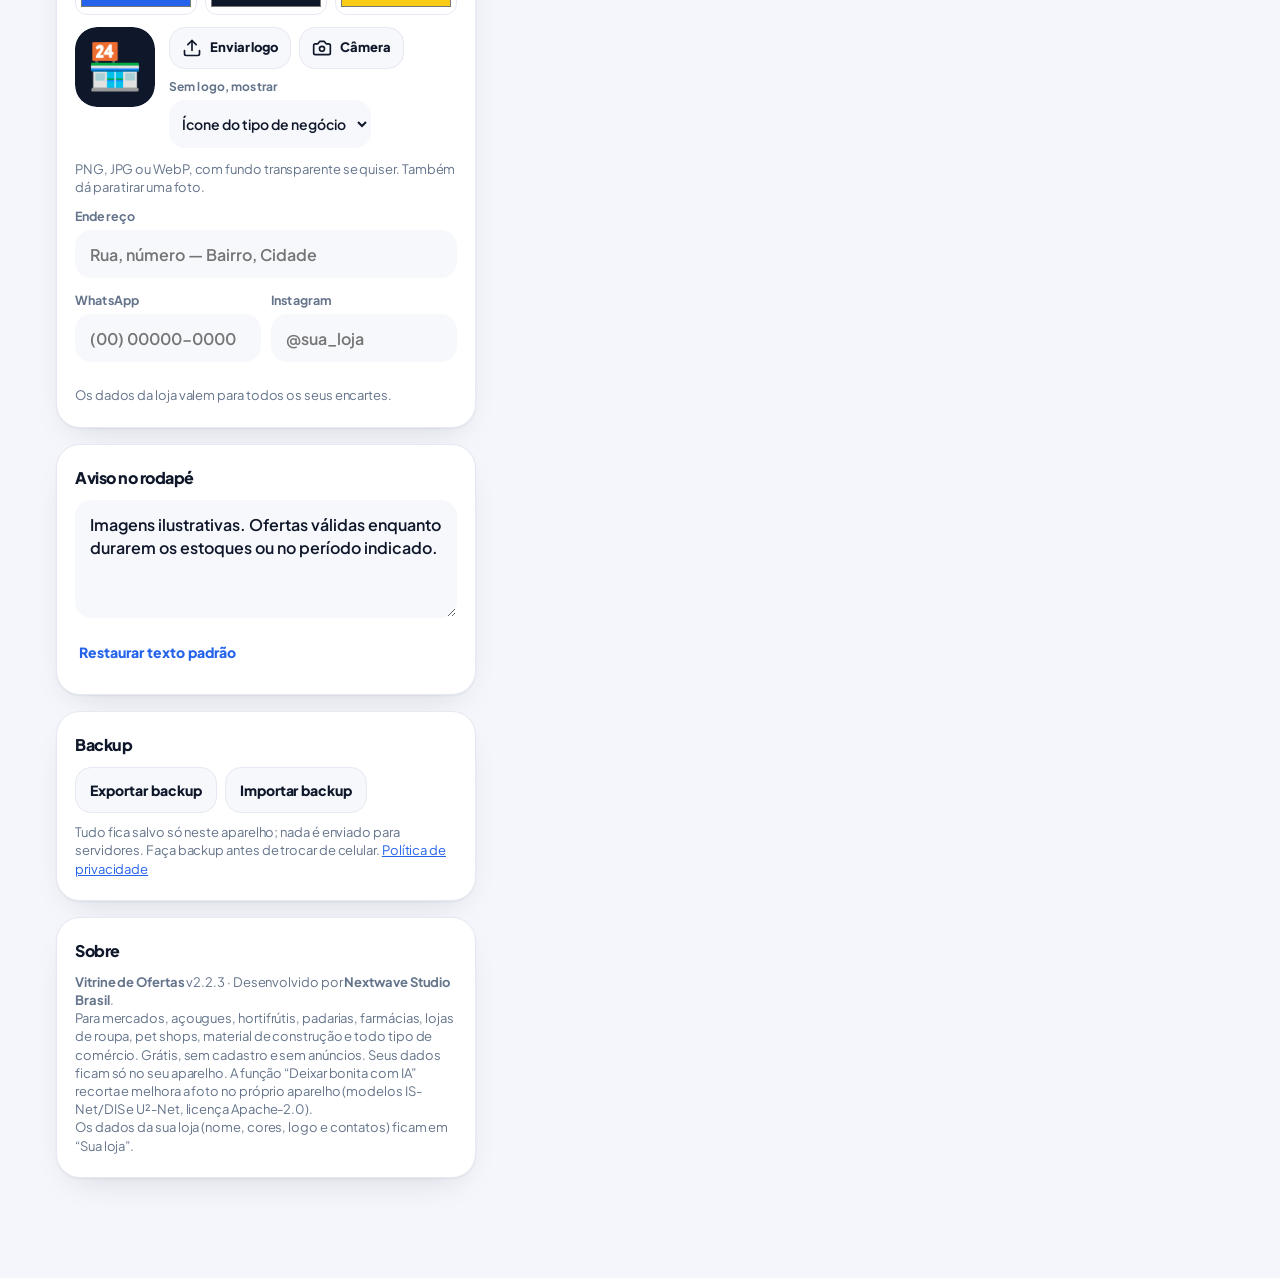
==== commit 036130dc: "Vitrine de Ofertas 2.2.3: a loja envia o próprio logo e a interface fica mais moderna Envio de logo " ====
--- a/index.html
+++ b/index.html
@@ -20,7 +20,7 @@
   <link rel="stylesheet" href="css/styles.css">
 </head>
 <body>
-  <svg xmlns="http://www.w3.org/2000/svg" style="display:none" aria-hidden="true"><!-- Lucide icons (ISC) --><symbol id="i-circle-help" viewBox="0 0 24 24"><circle cx="12" cy="12" r="10" /> <path d="M9.09 9a3 3 0 0 1 5.83 1c0 2-3 3-3 3" /> <path d="M12 17h.01" /></symbol><symbol id="i-copy" viewBox="0 0 24 24"><rect width="14" height="14" x="8" y="8" rx="2" ry="2" /> <path d="M4 16c-1.1 0-2-.9-2-2V4c0-1.1.9-2 2-2h10c1.1 0 2 .9 2 2" /></symbol><symbol id="i-crop" viewBox="0 0 24 24"><path d="M6 2v14a2 2 0 0 0 2 2h14" /> <path d="M18 22V8a2 2 0 0 0-2-2H2" /></symbol><symbol id="i-download" viewBox="0 0 24 24"><path d="M21 15v4a2 2 0 0 1-2 2H5a2 2 0 0 1-2-2v-4" /> <polyline points="7 10 12 15 17 10" /> <line x1="12" x2="12" y1="15" y2="3" /></symbol><symbol id="i-eye" viewBox="0 0 24 24"><path d="M2.062 12.348a1 1 0 0 1 0-.696 10.75 10.75 0 0 1 19.876 0 1 1 0 0 1 0 .696 10.75 10.75 0 0 1-19.876 0" /> <circle cx="12" cy="12" r="3" /></symbol><symbol id="i-grip-vertical" viewBox="0 0 24 24"><circle cx="9" cy="12" r="1" /> <circle cx="9" cy="5" r="1" /> <circle cx="9" cy="19" r="1" /> <circle cx="15" cy="12" r="1" /> <circle cx="15" cy="5" r="1" /> <circle cx="15" cy="19" r="1" /></symbol><symbol id="i-image" viewBox="0 0 24 24"><rect width="18" height="18" x="3" y="3" rx="2" ry="2" /> <circle cx="9" cy="9" r="2" /> <path d="m21 15-3.086-3.086a2 2 0 0 0-2.828 0L6 21" /></symbol><symbol id="i-layers" viewBox="0 0 24 24"><path d="m12.83 2.18a2 2 0 0 0-1.66 0L2.6 6.08a1 1 0 0 0 0 1.83l8.58 3.91a2 2 0 0 0 1.66 0l8.58-3.9a1 1 0 0 0 0-1.83Z" /> <path d="m22 17.65-9.17 4.16a2 2 0 0 1-1.66 0L2 17.65" /> <path d="m22 12.65-9.17 4.16a2 2 0 0 1-1.66 0L2 12.65" /></symbol><symbol id="i-moon" viewBox="0 0 24 24"><path d="M12 3a6 6 0 0 0 9 9 9 9 0 1 1-9-9Z" /></symbol><symbol id="i-package" viewBox="0 0 24 24"><path d="M11 21.73a2 2 0 0 0 2 0l7-4A2 2 0 0 0 21 16V8a2 2 0 0 0-1-1.73l-7-4a2 2 0 0 0-2 0l-7 4A2 2 0 0 0 3 8v8a2 2 0 0 0 1 1.73z" /> <path d="M12 22V12" /> <path d="m3.3 7 7.703 4.734a2 2 0 0 0 1.994 0L20.7 7" /> <path d="m7.5 4.27 9 5.15" /></symbol><symbol id="i-palette" viewBox="0 0 24 24"><circle cx="13.5" cy="6.5" r=".5" fill="currentColor" /> <circle cx="17.5" cy="10.5" r=".5" fill="currentColor" /> <circle cx="8.5" cy="7.5" r=".5" fill="currentColor" /> <circle cx="6.5" cy="12.5" r=".5" fill="currentColor" /> <path d="M12 2C6.5 2 2 6.5 2 12s4.5 10 10 10c.926 0 1.648-.746 1.648-1.688 0-.437-.18-.835-.437-1.125-.29-.289-.438-.652-.438-1.125a1.64 1.64 0 0 1 1.668-1.668h1.996c3.051 0 5.555-2.503 5.555-5.554C21.965 6.012 17.461 2 12 2z" /></symbol><symbol id="i-pencil" viewBox="0 0 24 24"><path d="M21.174 6.812a1 1 0 0 0-3.986-3.987L3.842 16.174a2 2 0 0 0-.5.83l-1.321 4.352a.5.5 0 0 0 .623.622l4.353-1.32a2 2 0 0 0 .83-.497z" /> <path d="m15 5 4 4" /></symbol><symbol id="i-plus" viewBox="0 0 24 24"><path d="M5 12h14" /> <path d="M12 5v14" /></symbol><symbol id="i-printer" viewBox="0 0 24 24"><path d="M6 18H4a2 2 0 0 1-2-2v-5a2 2 0 0 1 2-2h16a2 2 0 0 1 2 2v5a2 2 0 0 1-2 2h-2" /> <path d="M6 9V3a1 1 0 0 1 1-1h10a1 1 0 0 1 1 1v6" /> <rect x="6" y="14" width="12" height="8" rx="1" /></symbol><symbol id="i-share-2" viewBox="0 0 24 24"><circle cx="18" cy="5" r="3" /> <circle cx="6" cy="12" r="3" /> <circle cx="18" cy="19" r="3" /> <line x1="8.59" x2="15.42" y1="13.51" y2="17.49" /> <line x1="15.41" x2="8.59" y1="6.51" y2="10.49" /></symbol><symbol id="i-sparkles" viewBox="0 0 24 24"><path d="M9.937 15.5A2 2 0 0 0 8.5 14.063l-6.135-1.582a.5.5 0 0 1 0-.962L8.5 9.936A2 2 0 0 0 9.937 8.5l1.582-6.135a.5.5 0 0 1 .963 0L14.063 8.5A2 2 0 0 0 15.5 9.937l6.135 1.581a.5.5 0 0 1 0 .964L15.5 14.063a2 2 0 0 0-1.437 1.437l-1.582 6.135a.5.5 0 0 1-.963 0z" /> <path d="M20 3v4" /> <path d="M22 5h-4" /> <path d="M4 17v2" /> <path d="M5 18H3" /></symbol><symbol id="i-sticker" viewBox="0 0 24 24"><path d="M15.5 3H5a2 2 0 0 0-2 2v14c0 1.1.9 2 2 2h14a2 2 0 0 0 2-2V8.5L15.5 3Z"/><path d="M14 3v4a2 2 0 0 0 2 2h4"/><path d="M8 13h.01"/><path d="M16 13h.01"/><path d="M10 16s.8 1 2 1 2-1 2-1"/></symbol><symbol id="i-store" viewBox="0 0 24 24"><path d="m2 7 4.41-4.41A2 2 0 0 1 7.83 2h8.34a2 2 0 0 1 1.42.59L22 7" /> <path d="M4 12v8a2 2 0 0 0 2 2h12a2 2 0 0 0 2-2v-8" /> <path d="M15 22v-4a2 2 0 0 0-2-2h-2a2 2 0 0 0-2 2v4" /> <path d="M2 7h20" /> <path d="M22 7v3a2 2 0 0 1-2 2a2.7 2.7 0 0 1-1.59-.63.7.7 0 0 0-.82 0A2.7 2.7 0 0 1 16 12a2.7 2.7 0 0 1-1.59-.63.7.7 0 0 0-.82 0A2.7 2.7 0 0 1 12 12a2.7 2.7 0 0 1-1.59-.63.7.7 0 0 0-.82 0A2.7 2.7 0 0 1 8 12a2.7 2.7 0 0 1-1.59-.63.7.7 0 0 0-.82 0A2.7 2.7 0 0 1 4 12a2 2 0 0 1-2-2V7" /></symbol><symbol id="i-sun" viewBox="0 0 24 24"><circle cx="12" cy="12" r="4" /> <path d="M12 2v2" /> <path d="M12 20v2" /> <path d="m4.93 4.93 1.41 1.41" /> <path d="m17.66 17.66 1.41 1.41" /> <path d="M2 12h2" /> <path d="M20 12h2" /> <path d="m6.34 17.66-1.41 1.41" /> <path d="m19.07 4.93-1.41 1.41" /></symbol><symbol id="i-trash-2" viewBox="0 0 24 24"><path d="M3 6h18" /> <path d="M19 6v14c0 1-1 2-2 2H7c-1 0-2-1-2-2V6" /> <path d="M8 6V4c0-1 1-2 2-2h4c1 0 2 1 2 2v2" /> <line x1="10" x2="10" y1="11" y2="17" /> <line x1="14" x2="14" y1="11" y2="17" /></symbol><symbol id="i-x" viewBox="0 0 24 24"><path d="M18 6 6 18" /> <path d="m6 6 12 12" /></symbol></svg>
+  <svg xmlns="http://www.w3.org/2000/svg" style="display:none" aria-hidden="true"><!-- Lucide icons (ISC) --><symbol id="i-circle-help" viewBox="0 0 24 24"><circle cx="12" cy="12" r="10" /> <path d="M9.09 9a3 3 0 0 1 5.83 1c0 2-3 3-3 3" /> <path d="M12 17h.01" /></symbol><symbol id="i-copy" viewBox="0 0 24 24"><rect width="14" height="14" x="8" y="8" rx="2" ry="2" /> <path d="M4 16c-1.1 0-2-.9-2-2V4c0-1.1.9-2 2-2h10c1.1 0 2 .9 2 2" /></symbol><symbol id="i-crop" viewBox="0 0 24 24"><path d="M6 2v14a2 2 0 0 0 2 2h14" /> <path d="M18 22V8a2 2 0 0 0-2-2H2" /></symbol><symbol id="i-download" viewBox="0 0 24 24"><path d="M21 15v4a2 2 0 0 1-2 2H5a2 2 0 0 1-2-2v-4" /> <polyline points="7 10 12 15 17 10" /> <line x1="12" x2="12" y1="15" y2="3" /></symbol><symbol id="i-eye" viewBox="0 0 24 24"><path d="M2.062 12.348a1 1 0 0 1 0-.696 10.75 10.75 0 0 1 19.876 0 1 1 0 0 1 0 .696 10.75 10.75 0 0 1-19.876 0" /> <circle cx="12" cy="12" r="3" /></symbol><symbol id="i-grip-vertical" viewBox="0 0 24 24"><circle cx="9" cy="12" r="1" /> <circle cx="9" cy="5" r="1" /> <circle cx="9" cy="19" r="1" /> <circle cx="15" cy="12" r="1" /> <circle cx="15" cy="5" r="1" /> <circle cx="15" cy="19" r="1" /></symbol><symbol id="i-image" viewBox="0 0 24 24"><rect width="18" height="18" x="3" y="3" rx="2" ry="2" /> <circle cx="9" cy="9" r="2" /> <path d="m21 15-3.086-3.086a2 2 0 0 0-2.828 0L6 21" /></symbol><symbol id="i-layers" viewBox="0 0 24 24"><path d="m12.83 2.18a2 2 0 0 0-1.66 0L2.6 6.08a1 1 0 0 0 0 1.83l8.58 3.91a2 2 0 0 0 1.66 0l8.58-3.9a1 1 0 0 0 0-1.83Z" /> <path d="m22 17.65-9.17 4.16a2 2 0 0 1-1.66 0L2 17.65" /> <path d="m22 12.65-9.17 4.16a2 2 0 0 1-1.66 0L2 12.65" /></symbol><symbol id="i-moon" viewBox="0 0 24 24"><path d="M12 3a6 6 0 0 0 9 9 9 9 0 1 1-9-9Z" /></symbol><symbol id="i-package" viewBox="0 0 24 24"><path d="M11 21.73a2 2 0 0 0 2 0l7-4A2 2 0 0 0 21 16V8a2 2 0 0 0-1-1.73l-7-4a2 2 0 0 0-2 0l-7 4A2 2 0 0 0 3 8v8a2 2 0 0 0 1 1.73z" /> <path d="M12 22V12" /> <path d="m3.3 7 7.703 4.734a2 2 0 0 0 1.994 0L20.7 7" /> <path d="m7.5 4.27 9 5.15" /></symbol><symbol id="i-palette" viewBox="0 0 24 24"><circle cx="13.5" cy="6.5" r=".5" fill="currentColor" /> <circle cx="17.5" cy="10.5" r=".5" fill="currentColor" /> <circle cx="8.5" cy="7.5" r=".5" fill="currentColor" /> <circle cx="6.5" cy="12.5" r=".5" fill="currentColor" /> <path d="M12 2C6.5 2 2 6.5 2 12s4.5 10 10 10c.926 0 1.648-.746 1.648-1.688 0-.437-.18-.835-.437-1.125-.29-.289-.438-.652-.438-1.125a1.64 1.64 0 0 1 1.668-1.668h1.996c3.051 0 5.555-2.503 5.555-5.554C21.965 6.012 17.461 2 12 2z" /></symbol><symbol id="i-pencil" viewBox="0 0 24 24"><path d="M21.174 6.812a1 1 0 0 0-3.986-3.987L3.842 16.174a2 2 0 0 0-.5.83l-1.321 4.352a.5.5 0 0 0 .623.622l4.353-1.32a2 2 0 0 0 .83-.497z" /> <path d="m15 5 4 4" /></symbol><symbol id="i-plus" viewBox="0 0 24 24"><path d="M5 12h14" /> <path d="M12 5v14" /></symbol><symbol id="i-printer" viewBox="0 0 24 24"><path d="M6 18H4a2 2 0 0 1-2-2v-5a2 2 0 0 1 2-2h16a2 2 0 0 1 2 2v5a2 2 0 0 1-2 2h-2" /> <path d="M6 9V3a1 1 0 0 1 1-1h10a1 1 0 0 1 1 1v6" /> <rect x="6" y="14" width="12" height="8" rx="1" /></symbol><symbol id="i-share-2" viewBox="0 0 24 24"><circle cx="18" cy="5" r="3" /> <circle cx="6" cy="12" r="3" /> <circle cx="18" cy="19" r="3" /> <line x1="8.59" x2="15.42" y1="13.51" y2="17.49" /> <line x1="15.41" x2="8.59" y1="6.51" y2="10.49" /></symbol><symbol id="i-sparkles" viewBox="0 0 24 24"><path d="M9.937 15.5A2 2 0 0 0 8.5 14.063l-6.135-1.582a.5.5 0 0 1 0-.962L8.5 9.936A2 2 0 0 0 9.937 8.5l1.582-6.135a.5.5 0 0 1 .963 0L14.063 8.5A2 2 0 0 0 15.5 9.937l6.135 1.581a.5.5 0 0 1 0 .964L15.5 14.063a2 2 0 0 0-1.437 1.437l-1.582 6.135a.5.5 0 0 1-.963 0z" /> <path d="M20 3v4" /> <path d="M22 5h-4" /> <path d="M4 17v2" /> <path d="M5 18H3" /></symbol><symbol id="i-sticker" viewBox="0 0 24 24"><path d="M15.5 3H5a2 2 0 0 0-2 2v14c0 1.1.9 2 2 2h14a2 2 0 0 0 2-2V8.5L15.5 3Z"/><path d="M14 3v4a2 2 0 0 0 2 2h4"/><path d="M8 13h.01"/><path d="M16 13h.01"/><path d="M10 16s.8 1 2 1 2-1 2-1"/></symbol><symbol id="i-store" viewBox="0 0 24 24"><path d="m2 7 4.41-4.41A2 2 0 0 1 7.83 2h8.34a2 2 0 0 1 1.42.59L22 7" /> <path d="M4 12v8a2 2 0 0 0 2 2h12a2 2 0 0 0 2-2v-8" /> <path d="M15 22v-4a2 2 0 0 0-2-2h-2a2 2 0 0 0-2 2v4" /> <path d="M2 7h20" /> <path d="M22 7v3a2 2 0 0 1-2 2a2.7 2.7 0 0 1-1.59-.63.7.7 0 0 0-.82 0A2.7 2.7 0 0 1 16 12a2.7 2.7 0 0 1-1.59-.63.7.7 0 0 0-.82 0A2.7 2.7 0 0 1 12 12a2.7 2.7 0 0 1-1.59-.63.7.7 0 0 0-.82 0A2.7 2.7 0 0 1 8 12a2.7 2.7 0 0 1-1.59-.63.7.7 0 0 0-.82 0A2.7 2.7 0 0 1 4 12a2 2 0 0 1-2-2V7" /></symbol><symbol id="i-sun" viewBox="0 0 24 24"><circle cx="12" cy="12" r="4" /> <path d="M12 2v2" /> <path d="M12 20v2" /> <path d="m4.93 4.93 1.41 1.41" /> <path d="m17.66 17.66 1.41 1.41" /> <path d="M2 12h2" /> <path d="M20 12h2" /> <path d="m6.34 17.66-1.41 1.41" /> <path d="m19.07 4.93-1.41 1.41" /></symbol><symbol id="i-trash-2" viewBox="0 0 24 24"><path d="M3 6h18" /> <path d="M19 6v14c0 1-1 2-2 2H7c-1 0-2-1-2-2V6" /> <path d="M8 6V4c0-1 1-2 2-2h4c1 0 2 1 2 2v2" /> <line x1="10" x2="10" y1="11" y2="17" /> <line x1="14" x2="14" y1="11" y2="17" /></symbol><symbol id="i-x" viewBox="0 0 24 24"><path d="M18 6 6 18" /> <path d="m6 6 12 12" /></symbol><symbol id="i-camera" viewBox="0 0 24 24"><path d="M14.5 4h-5L7 7H4a2 2 0 0 0-2 2v9a2 2 0 0 0 2 2h16a2 2 0 0 0 2-2V9a2 2 0 0 0-2-2h-3l-2.5-3z"/><circle cx="12" cy="13" r="3"/></symbol><symbol id="i-upload" viewBox="0 0 24 24"><path d="M21 15v4a2 2 0 0 1-2 2H5a2 2 0 0 1-2-2v-4"/><polyline points="17 8 12 3 7 8"/><line x1="12" x2="12" y1="3" y2="15"/></symbol></svg>
   <a class="skip" href="#editor">Pular para o editor</a>
   <header class="topbar">
     <div class="topbar-brand">
@@ -102,7 +102,7 @@
         <div id="product-list" class="product-list"></div>
         <div class="empty-products" id="empty-products" hidden>
           <div class="empty-ico" aria-hidden="true">🛒</div>
-          <p><strong>Nenhum produto ainda.</strong><br>Adicione o primeiro item da sua oferta.</p>
+          <p><strong>Sua vitrine ainda está vazia.</strong><br>Adicione o primeiro produto da oferta — nome, preço e uma foto.</p>
         </div>
         <button type="button" class="btn-secondary btn-block" id="btn-add">Adicionar produto</button>
         <p class="hint">Arraste pela alça ⠿ para mudar a ordem. Toque na foto para enviar, cortar ou deixar o fundo branco.</p>
@@ -130,10 +130,22 @@
         <div class="logo-row">
           <div class="logo-preview" id="logo-preview" aria-hidden="true"></div>
           <div class="logo-actions">
-            <label class="btn-secondary file-btn">Enviar logo
-              <input type="file" id="fld-logo" accept="image/*">
-            </label>
-            <button type="button" class="btn-text" id="btn-logo-clear" hidden>Remover logo</button>
+            <div class="logo-btns">
+              <label class="btn-secondary file-btn" id="lbl-logo">
+                <svg class="ic" aria-hidden="true"><use href="#i-upload"/></svg>
+                <span id="lbl-logo-text">Enviar logo</span>
+                <input type="file" id="fld-logo" accept="image/png,image/jpeg,image/webp,image/*">
+              </label>
+              <label class="btn-secondary file-btn" id="lbl-logo-cam">
+                <svg class="ic" aria-hidden="true"><use href="#i-camera"/></svg>
+                Câmera
+                <input type="file" id="fld-logo-cam" accept="image/*" capture="environment">
+              </label>
+            </div>
+            <button type="button" class="btn-text" id="btn-logo-clear" hidden>Remover</button>
+            <label class="chk" id="logo-cutout-wrap" hidden>
+              <input type="checkbox" id="fld-logo-cutout"> Tirar fundo com IA
+            </label>
             <label class="field compact">Sem logo, mostrar
               <select id="fld-mark">
                 <option value="inicial">Inicial do nome</option>
@@ -147,6 +159,7 @@
             </label>
           </div>
         </div>
+        <p class="hint logo-hint">PNG, JPG ou WebP, com fundo transparente se quiser. Também dá para tirar uma foto.</p>
         <label class="field">Endereço
           <input type="text" id="fld-address" maxlength="140" placeholder="Rua, número — Bairro, Cidade">
         </label>
@@ -182,7 +195,7 @@
 
       <div class="panel about" id="sobre">
         <h2>Sobre</h2>
-        <p class="hint"><strong>Vitrine de Ofertas</strong> v2.2.2 · Desenvolvido por <strong>Nextwave Studio Brasil</strong>.<br>Para mercados, açougues, hortifrútis, padarias, farmácias, lojas de roupa, pet shops, material de construção e todo tipo de comércio. Grátis, sem cadastro e sem anúncios. Seus dados ficam só no seu aparelho. A função “Deixar bonita com IA” recorta e melhora a foto no próprio aparelho (modelos IS-Net/DIS e U²-Net, licença Apache-2.0).<br>Os dados da sua loja (nome, cores, logo e contatos) ficam em “Sua loja”.</p>
+        <p class="hint"><strong>Vitrine de Ofertas</strong> v2.2.3 · Desenvolvido por <strong>Nextwave Studio Brasil</strong>.<br>Para mercados, açougues, hortifrútis, padarias, farmácias, lojas de roupa, pet shops, material de construção e todo tipo de comércio. Grátis, sem cadastro e sem anúncios. Seus dados ficam só no seu aparelho. A função “Deixar bonita com IA” recorta e melhora a foto no próprio aparelho (modelos IS-Net/DIS e U²-Net, licença Apache-2.0).<br>Os dados da sua loja (nome, cores, logo e contatos) ficam em “Sua loja”.</p>
       </div>
     </section>
   </main>
@@ -278,7 +291,12 @@
     <div class="onb" data-step="1">
       <div class="onb-art" aria-hidden="true">🏷️</div>
       <h2 id="dlg-onboard-title">Bem-vindo à Vitrine de Ofertas</h2>
-      <p>Monte encartes de promoção em minutos, direto no celular. Grátis, sem cadastro, e tudo fica salvo só no seu aparelho.</p>
+      <p>Monte encartes de promoção em minutos, direto no celular.</p>
+      <ul class="onb-perks">
+        <li>Grátis</li>
+        <li>Sem cadastro</li>
+        <li>Só no aparelho</li>
+      </ul>
       <p class="hint">Um app da Nextwave Studio Brasil</p>
     </div>
     <div class="onb" data-step="2" hidden>
@@ -288,6 +306,28 @@
       <label class="field">Nome da loja
         <input type="text" id="onb-store" maxlength="40" placeholder="Nome da sua loja" autocomplete="organization">
       </label>
+      <div class="logo-row onb-logo-row">
+        <div class="logo-preview" id="onb-logo-preview" aria-hidden="true"></div>
+        <div class="logo-actions">
+          <div class="logo-btns">
+            <label class="btn-secondary file-btn" id="onb-lbl-logo">
+              <svg class="ic" aria-hidden="true"><use href="#i-upload"/></svg>
+              <span id="onb-logo-text">Enviar logo</span>
+              <input type="file" id="onb-logo" accept="image/png,image/jpeg,image/webp,image/*">
+            </label>
+            <label class="btn-secondary file-btn">
+              <svg class="ic" aria-hidden="true"><use href="#i-camera"/></svg>
+              Câmera
+              <input type="file" id="onb-logo-cam" accept="image/*" capture="environment">
+            </label>
+          </div>
+          <button type="button" class="btn-text" id="onb-logo-clear" hidden>Remover</button>
+          <label class="chk" id="onb-logo-cutout-wrap" hidden>
+            <input type="checkbox" id="onb-logo-cutout"> Tirar fundo com IA
+          </label>
+        </div>
+      </div>
+      <p class="hint">O logo é opcional. PNG, JPG ou WebP.</p>
       <p class="onb-error" id="onb-error" role="alert" hidden></p>
       <p class="hint">Os exemplos, cores e sugestões se ajustam ao seu tipo de negócio. Dá para trocar tudo depois, em “Sua loja”.</p>
     </div>
--- a/css/styles.css
+++ b/css/styles.css
@@ -157,7 +157,7 @@
   background: var(--blue);
   box-shadow: 0 0 0 2px #fff, 0 0 0 4px var(--blue);
 }
-.logo-preview img { width: 100%; height: 100%; object-fit: cover; }
+.logo-preview img { width: 100%; height: 100%; object-fit: contain; padding: 8%; box-sizing: border-box; }
 .logo-actions { display: flex; flex-direction: column; align-items: flex-start; gap: 6px; }
 .chk { display: flex; align-items: center; gap: 8px; font-size: 13px; font-weight: 700; color: var(--navy); }
 .chk input { width: 18px; height: 18px; accent-color: var(--blue); }
@@ -828,7 +828,7 @@
 .fl-logo .emo { font-size: calc(var(--logo) * .56); line-height: 1; font-family: "Noto Color Emoji", "Apple Color Emoji", "Segoe UI Emoji", sans-serif; }
 .stk-pick.is-sug { position: relative; }
 .stk-pick.is-sug::after { content: "★"; position: absolute; top: 4px; right: 6px; font-size: 12px; color: #f5a400; }
-#btn-logo-clear[hidden], #logo-only-wrap[hidden] { display: none !important; }
+#btn-logo-clear[hidden], #logo-only-wrap[hidden], #logo-cutout-wrap[hidden], #onb-logo-clear[hidden], #onb-logo-cutout-wrap[hidden] { display: none !important; }
 #onb-next { margin-left: auto; }
 #onb-skip[hidden], #onb-back[hidden], .onb-error[hidden] { display: none !important; }
 /* 2.2.2: cartões de modelo sempre contidos (selo "novo" no canto, sem empurrar o texto) */
@@ -838,3 +838,164 @@
 .theme-swatch .th-label { flex: 1 1 auto; min-width: 0; line-height: 1.2; overflow-wrap: break-word; white-space: normal; }
 .theme-swatch:has(.new) .th-label { padding-top: 10px; }
 .theme-swatch .new { position: absolute; top: 5px; right: 6px; margin: 0; padding: 2px 6px; font-size: 9px; line-height: 1.2; letter-spacing: .02em; pointer-events: none; }
+
+
+/* ===== v2.2.3 — logo no encarte + chrome mais moderno e leve ===== */
+.file-btn { position: relative; }
+
+/* Logo no cabeçalho do encarte: cabe junto do nome, sem estourar */
+.fl-brand { min-width: 0; max-width: 100%; overflow: hidden; }
+.fl-brand-text { min-width: 0; flex: 1 1 auto; }
+.fl-name, .fl-tag { overflow-wrap: anywhere; word-break: break-word; }
+.fl-logo.img { background: #fff; }
+.fl-logo.img img { width: 100%; height: 100%; object-fit: contain; padding: 8%; box-sizing: border-box; }
+.flyer[data-theme="gradiente"] .fl-logo.img { box-shadow: 0 0 0 4px rgba(255,255,255,.88), 0 12px 28px rgba(0,0,0,.2); }
+.flyer[data-theme="premium"] .fl-logo.img { background: #fff; box-shadow: 0 0 0 1px #ebe5da, 0 8px 20px rgba(26,26,26,.08); }
+.flyer[data-theme="neon"] .fl-logo.img { background: #fff; box-shadow: 0 0 0 4px #00f0ff, 0 0 24px #00f0ff; }
+.flyer[data-theme="clean"] .fl-logo { box-shadow: 0 0 0 4px #e8ebf4; }
+.flyer[data-theme="noite"] .fl-logo.img,
+.flyer[data-theme="black"] .fl-logo.img { box-shadow: 0 0 0 4px rgba(255,255,255,.85); }
+
+/* Uploader de logo */
+.logo-row { align-items: flex-start; gap: 14px; }
+.logo-preview {
+  width: 80px; height: 80px; border-radius: 22px;
+  overflow: hidden;
+  background: repeating-conic-gradient(#edf0f6 0 25%, #fff 0 50%) 0 0 / 12px 12px;
+  box-shadow: inset 0 0 0 1px var(--line);
+}
+.logo-preview:not(.has-img) { background: var(--field, #f7f8fc); }
+.logo-preview .fl-logo { box-shadow: none; border-radius: 22px; width: 80px; height: 80px; }
+.logo-btns { display: flex; flex-wrap: wrap; gap: 8px; }
+.logo-btns .file-btn { min-height: 42px; padding: 8px 12px; font-size: 13px; }
+.logo-hint { margin-top: 0; margin-bottom: 12px; }
+.onb-logo-row { text-align: left; margin: 12px 0 4px; }
+
+/* Tokens e performance (sem blur pesado, sem animar todos os painéis) */
+:root {
+  --radius: 24px;
+  --shadow: 0 1px 2px rgba(15, 23, 42, .05), 0 14px 36px -18px rgba(15, 23, 42, .18);
+  --app: #2563eb;
+  --app2: #4f46e5;
+  --accent: #f43f5e;
+}
+.panel { animation: none; }
+.topbar, .tabbar {
+  backdrop-filter: none;
+  -webkit-backdrop-filter: none;
+  background: color-mix(in srgb, var(--card) 94%, #e8eefc);
+}
+:root[data-mode="dark"] .topbar,
+:root[data-mode="dark"] .tabbar {
+  background: color-mix(in srgb, var(--card) 94%, #000);
+}
+body {
+  background-attachment: scroll;
+  background-image:
+    radial-gradient(900px 420px at 110% -8%, rgba(79, 70, 229, .08), transparent 62%),
+    radial-gradient(720px 360px at -16% 0%, rgba(37, 99, 235, .07), transparent 60%);
+}
+.layout { gap: 20px; padding: 20px 16px 10px; }
+.preview-col, .panel { border-radius: var(--radius); }
+.panel { padding: 22px 18px; }
+.panel h2, .preview-toolbar h2 { letter-spacing: -.03em; }
+.field { margin-bottom: 14px; }
+.field input, .field textarea, .field select {
+  border-radius: 16px;
+  min-height: 48px;
+  padding: 12px 14px;
+}
+.field textarea { min-height: 104px; }
+.btn-primary, .btn-secondary, .file-btn { border-radius: 16px; min-height: 46px; }
+.btn-primary { box-shadow: 0 10px 22px -12px rgba(37, 99, 235, .7); }
+.seg-item, .theme-swatch { border-radius: 18px; }
+.p-card { border-radius: 22px; padding: 16px; }
+.chip { transition: transform .15s, background .15s, border-color .15s; }
+.chip:active { transform: scale(.97); }
+
+/* Tab bar mais nítida */
+.tabbar {
+  height: 68px;
+  border-radius: 26px;
+  padding: 0 8px;
+  box-shadow: 0 16px 40px -18px rgba(15, 23, 42, .4);
+}
+.tab { border-radius: 18px; gap: 2px; }
+.tab .ic { transition: transform .18s ease; }
+.tab.active { background: color-mix(in srgb, var(--app) 12%, var(--card)); }
+.tab.active .ic { transform: translateY(-1px) scale(1.08); }
+.tab-fab {
+  width: 60px; height: 60px; margin-top: -28px; border-radius: 22px;
+  border-width: 5px;
+  box-shadow: 0 14px 28px -12px rgba(79, 70, 229, .8);
+}
+
+/* Onboarding */
+#dlg-onboard { padding: 22px 20px 16px; border-radius: 28px; }
+.onb { padding: 4px 2px 8px; }
+.onb-art {
+  width: 88px; height: 88px;
+  margin: 6px auto 16px;
+  display: grid; place-items: center;
+  border-radius: 28px;
+  font-size: 44px;
+  background: linear-gradient(160deg, color-mix(in srgb, var(--app) 16%, var(--card)), color-mix(in srgb, var(--app2) 12%, var(--card)));
+  box-shadow: 0 16px 32px -18px rgba(37, 99, 235, .55);
+}
+.onb h2 { font-size: 24px; letter-spacing: -.03em; line-height: 1.2; margin-bottom: 10px; }
+.onb p { font-size: 15px; line-height: 1.55; }
+.onb-perks {
+  list-style: none;
+  display: flex; flex-wrap: wrap; justify-content: center; gap: 8px;
+  padding: 4px 0 12px; margin: 0;
+}
+.onb-perks li {
+  font-size: 12px; font-weight: 800; color: var(--app);
+  background: color-mix(in srgb, var(--app) 10%, var(--card));
+  border-radius: 999px; padding: 7px 12px;
+}
+:root[data-mode="dark"] .onb-perks li { color: #c7d2fe; }
+.biz-grid { gap: 10px; margin: 8px 0 16px; }
+.biz-item {
+  border-radius: 16px; padding: 12px; gap: 10px; min-height: 52px;
+  transition: transform .15s, border-color .15s, box-shadow .15s, background .15s;
+}
+.biz-item:active { transform: scale(.98); }
+.biz-emo {
+  width: 36px; height: 36px; flex: none;
+  display: grid; place-items: center;
+  background: var(--field, #f7f8fc);
+  border-radius: 12px;
+  font-size: 20px;
+}
+.biz-item[aria-checked="true"] .biz-emo { background: color-mix(in srgb, var(--app) 16%, var(--card)); }
+.onb-dots { margin: 14px 0 6px; }
+.onb-nav { margin-top: 4px; }
+
+/* Empty state */
+.empty-products { padding: 28px 12px 16px; }
+.empty-ico {
+  width: 76px; height: 76px; border-radius: 24px; font-size: 34px;
+  margin: 0 auto 12px;
+  background: linear-gradient(160deg, color-mix(in srgb, var(--app) 14%, var(--card)), color-mix(in srgb, var(--app2) 10%, var(--card)));
+  box-shadow: 0 12px 24px -16px rgba(37, 99, 235, .5);
+}
+.empty-products p { margin: 0; line-height: 1.5; }
+
+/* Dark mode leftovers */
+:root[data-mode="dark"] .logo-preview {
+  background: repeating-conic-gradient(#1a2238 0 25%, #12182a 0 50%) 0 0 / 12px 12px;
+}
+:root[data-mode="dark"] .logo-preview:not(.has-img) { background: var(--field); }
+:root[data-mode="dark"] .color-field input,
+:root[data-mode="dark"] .chip { background: var(--field); color: var(--ink); border-color: var(--line); }
+:root[data-mode="dark"] .chk { color: var(--ink); }
+:root[data-mode="dark"] .p-photo { background: var(--field); }
+:root[data-mode="dark"] .enh-compare img { background: #0f1527; }
+#dlg-enhance.is-logo #enh-fallback,
+#dlg-enhance.is-logo #enh-manual,
+#dlg-enhance.is-logo label:has(#enh-tint) { display: none !important; }
+
+@media (prefers-reduced-motion: reduce) {
+  .tab .ic, .biz-item, .chip, .btn-primary, .btn-secondary, .file-btn { transition: none !important; }
+}
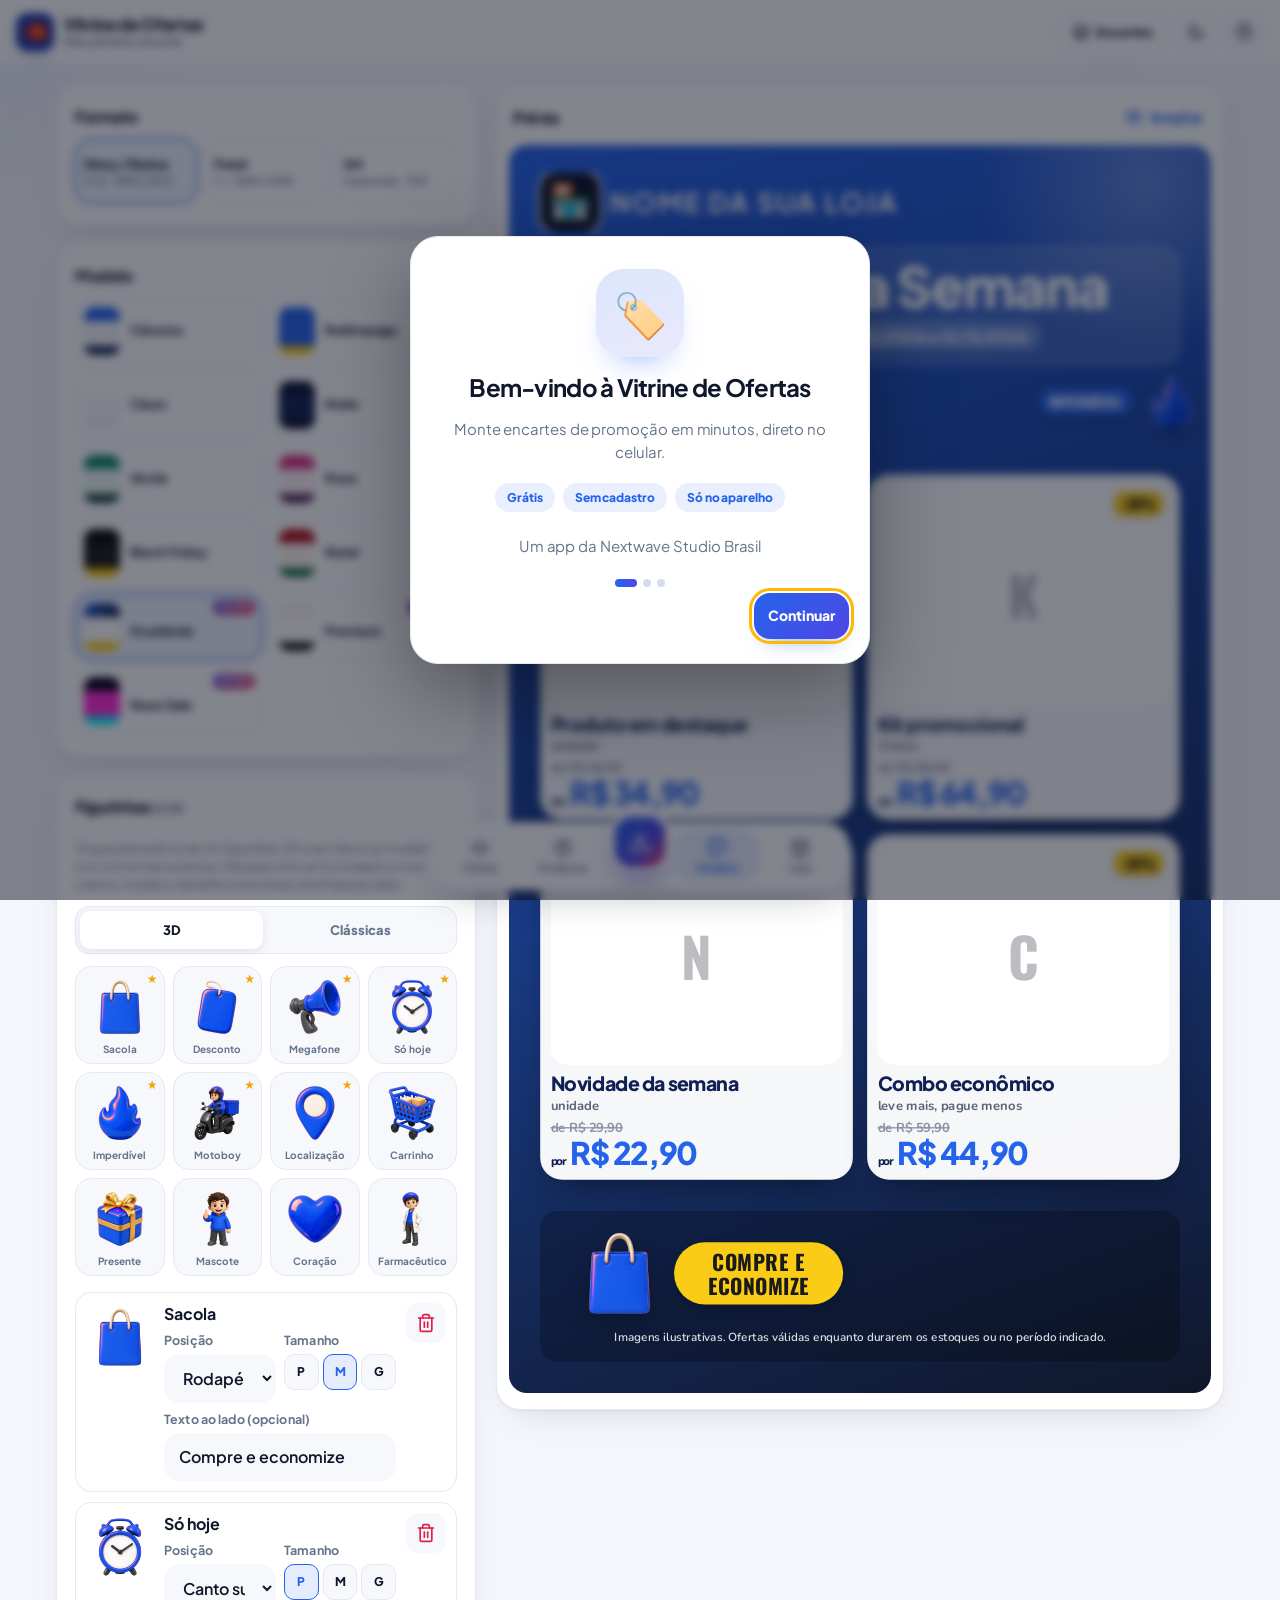
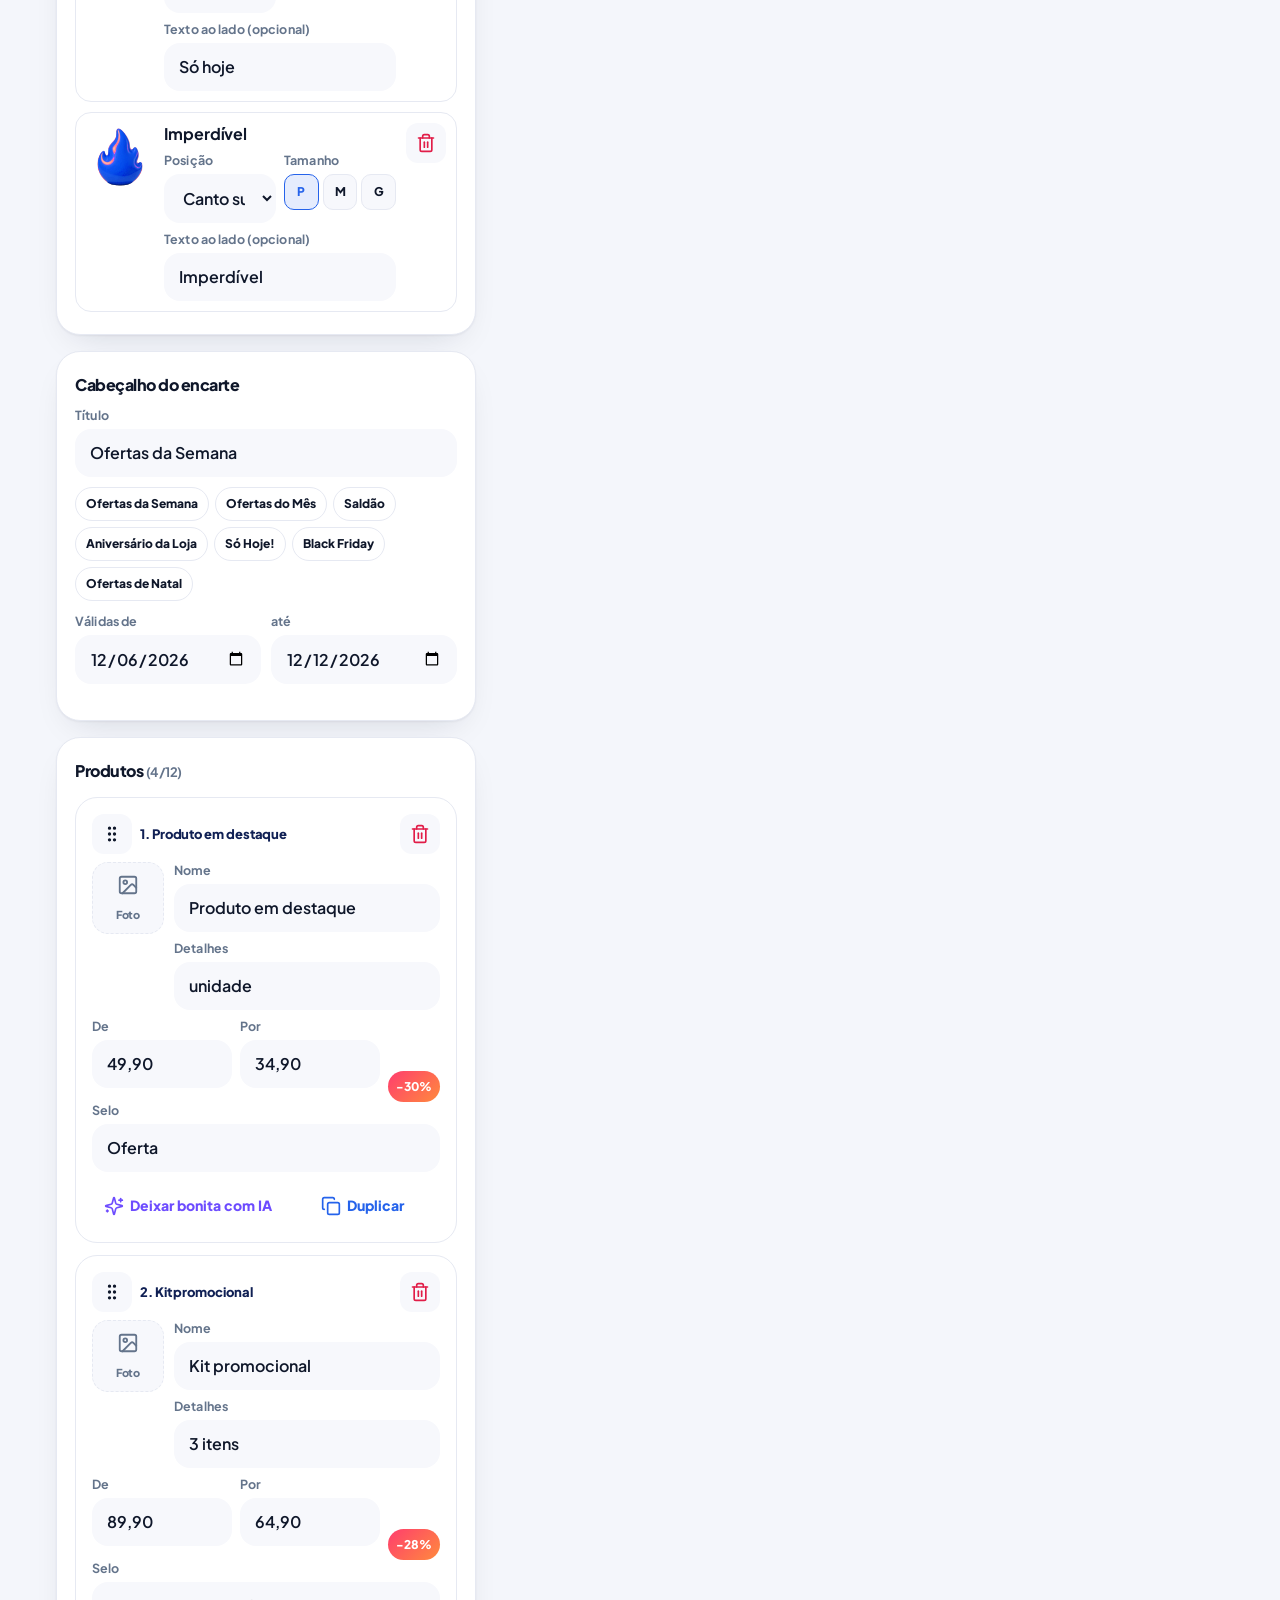
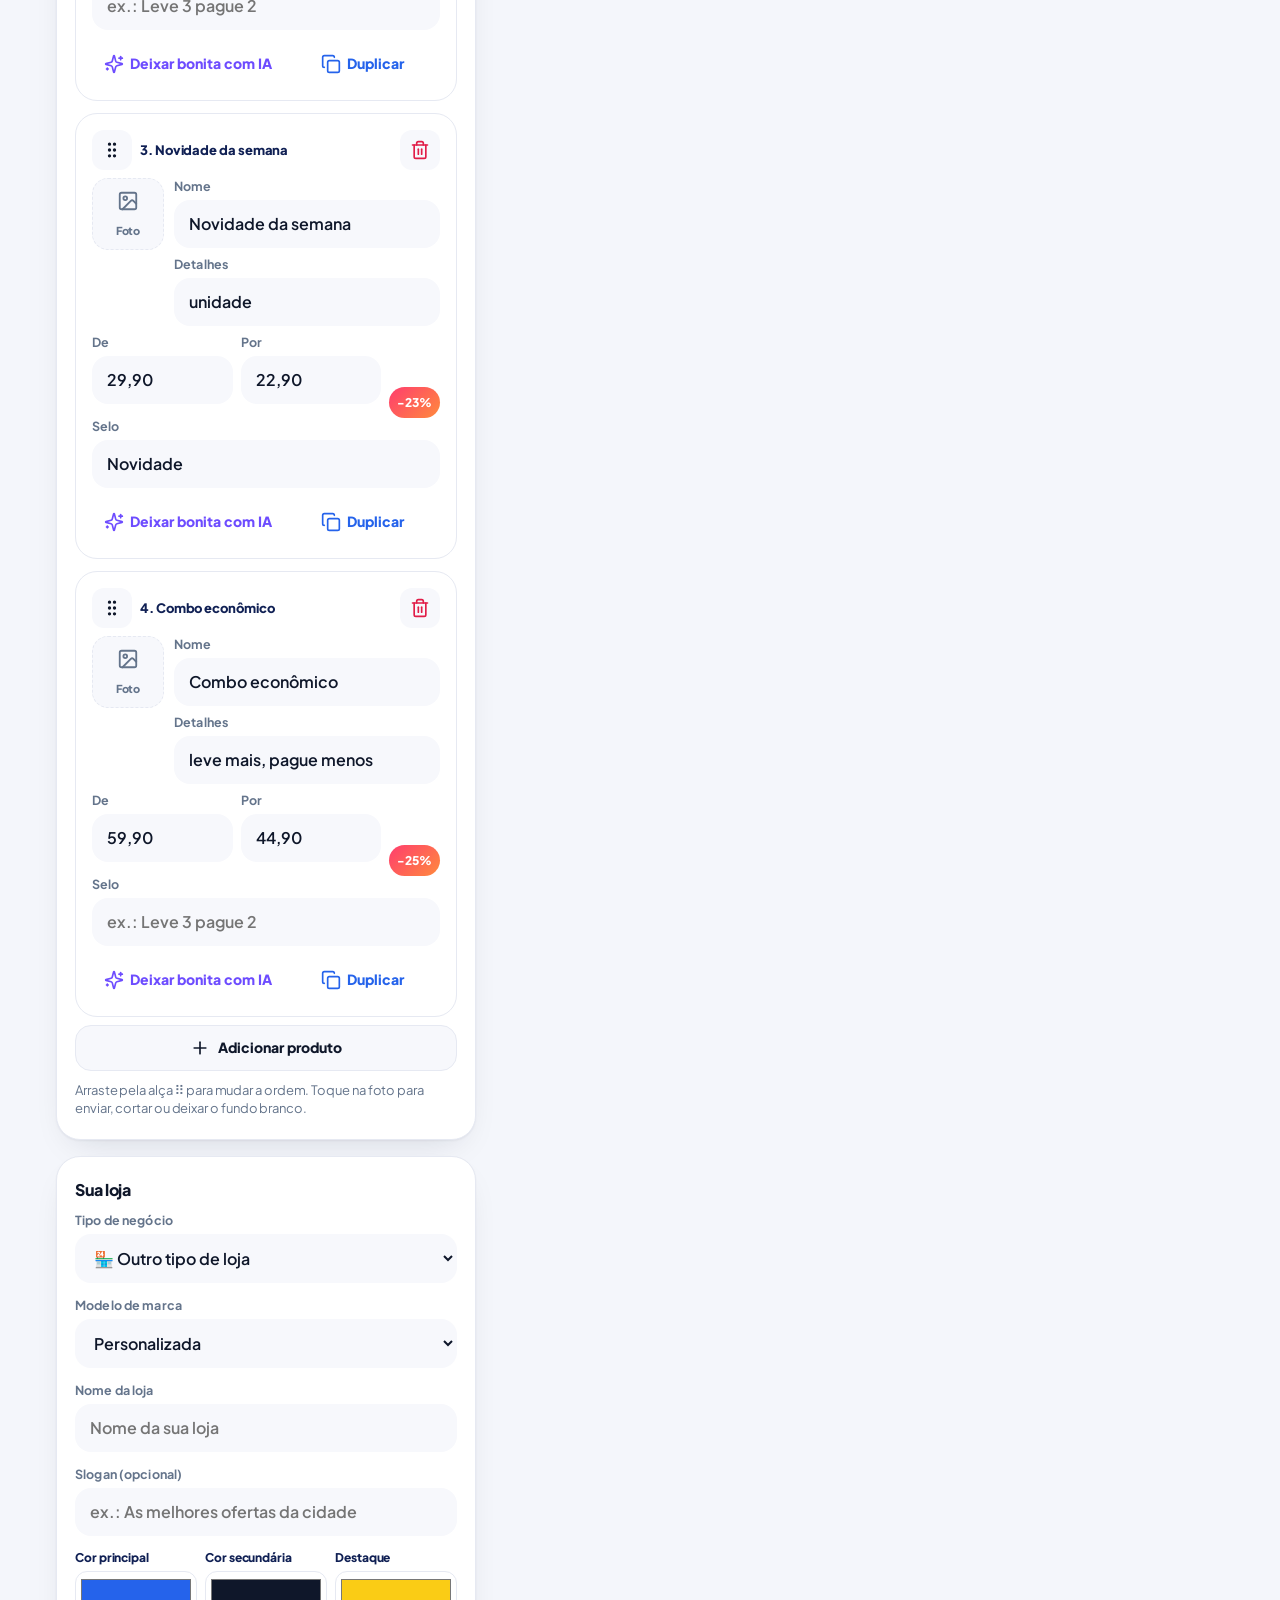
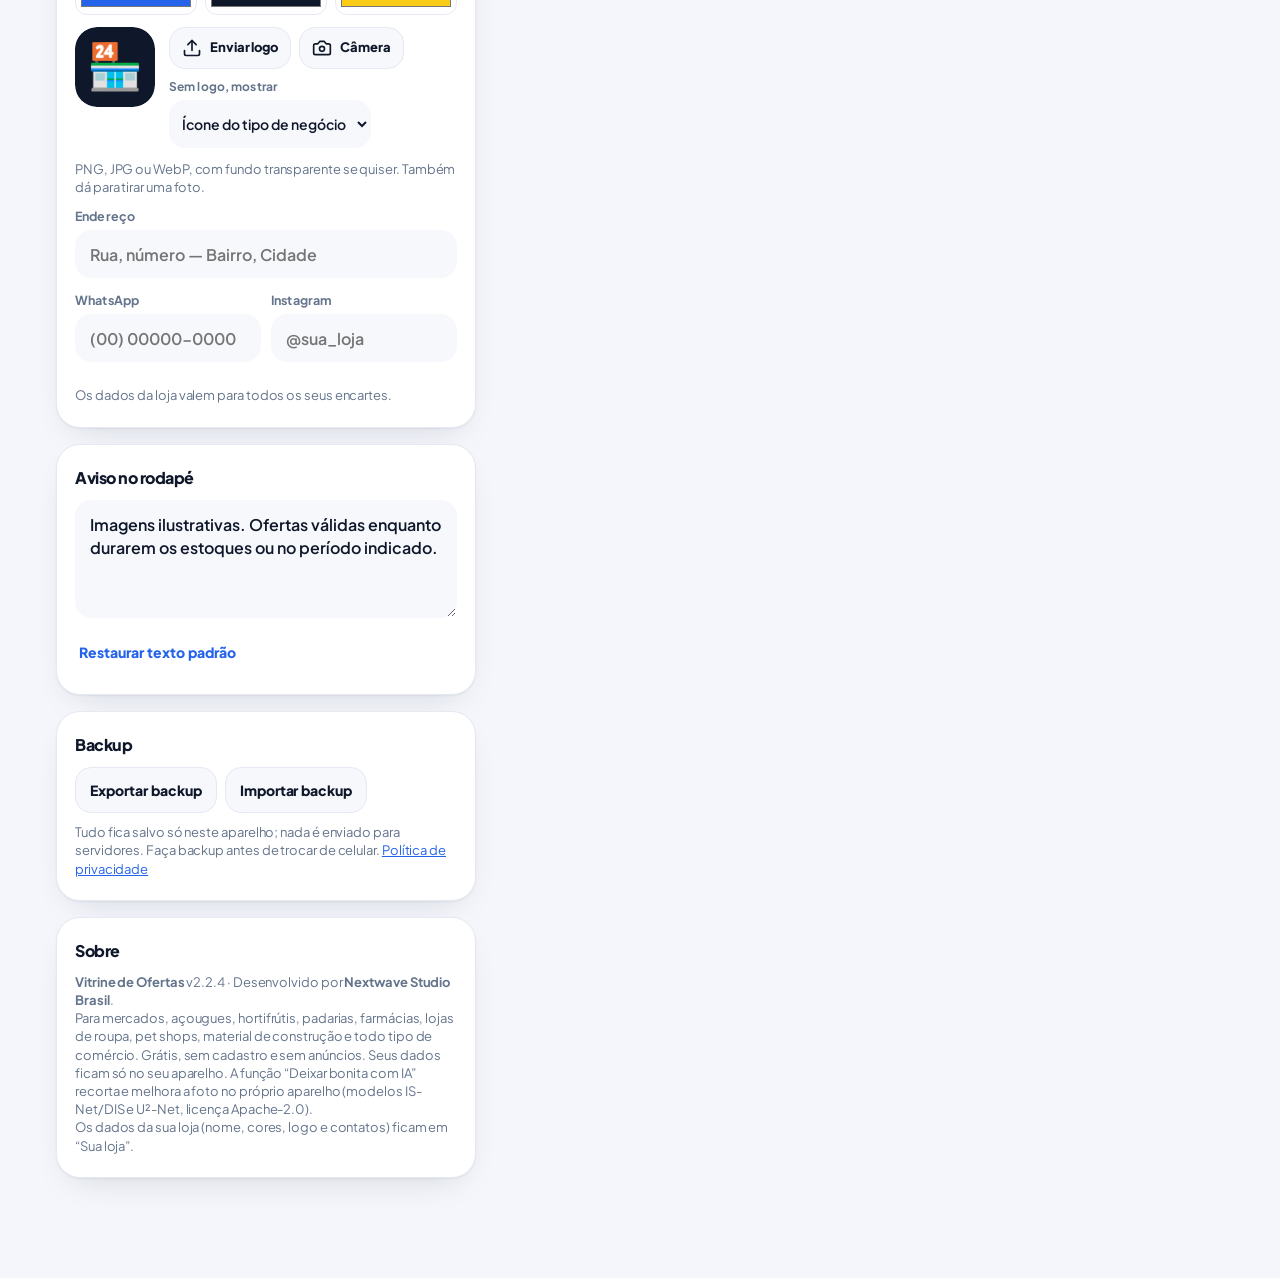
==== commit 87a4737e: "Vitrine de Ofertas 2.2.4: corrige o formato Feed 1:1 com vários produtos No quadrado 1080×1080 o cab" ====
--- a/index.html
+++ b/index.html
@@ -195,7 +195,7 @@
 
       <div class="panel about" id="sobre">
         <h2>Sobre</h2>
-        <p class="hint"><strong>Vitrine de Ofertas</strong> v2.2.3 · Desenvolvido por <strong>Nextwave Studio Brasil</strong>.<br>Para mercados, açougues, hortifrútis, padarias, farmácias, lojas de roupa, pet shops, material de construção e todo tipo de comércio. Grátis, sem cadastro e sem anúncios. Seus dados ficam só no seu aparelho. A função “Deixar bonita com IA” recorta e melhora a foto no próprio aparelho (modelos IS-Net/DIS e U²-Net, licença Apache-2.0).<br>Os dados da sua loja (nome, cores, logo e contatos) ficam em “Sua loja”.</p>
+        <p class="hint"><strong>Vitrine de Ofertas</strong> v2.2.4 · Desenvolvido por <strong>Nextwave Studio Brasil</strong>.<br>Para mercados, açougues, hortifrútis, padarias, farmácias, lojas de roupa, pet shops, material de construção e todo tipo de comércio. Grátis, sem cadastro e sem anúncios. Seus dados ficam só no seu aparelho. A função “Deixar bonita com IA” recorta e melhora a foto no próprio aparelho (modelos IS-Net/DIS e U²-Net, licença Apache-2.0).<br>Os dados da sua loja (nome, cores, logo e contatos) ficam em “Sua loja”.</p>
       </div>
     </section>
   </main>
--- a/css/styles.css
+++ b/css/styles.css
@@ -999,3 +999,167 @@
 @media (prefers-reduced-motion: reduce) {
   .tab .ic, .biz-item, .chip, .btn-primary, .btn-secondary, .file-btn { transition: none !important; }
 }
+
+
+/* ===== v2.2.4 — Feed 1:1: cabeçalho/rodapé menores, nome e preço sempre visíveis ===== */
+
+/* O texto do card não pode ser esmagado pelo min-height da foto */
+.card-name, .card-det, .card-prices { flex: 0 0 auto; min-width: 0; }
+.card-photo {
+  flex: 1 1 auto;
+  min-height: 0;
+}
+
+/* Chrome compacto no quadrado 1080×1080 */
+.flyer[data-format="feed"] {
+  --pad: 28px;
+  --gap: 14px;
+  --head-pad: 16px 0 0;
+  --title-size: 48px;
+  --dates-size: 18px;
+  --brand-size: 28px;
+  --tag-size: 14px;
+  --logo: 56px;
+  --contact-size: 16px;
+  --disc-size: 13px;
+  --stk-s: 56px;
+  --stk-m: 80px;
+  --stk-l: 108px;
+}
+.flyer[data-format="feed"] .fl-band { margin: 8px 0 0; padding: 8px var(--pad) 10px; }
+.flyer[data-format="feed"] .fl-dates { margin-top: 6px; padding: 3px 12px; }
+.flyer[data-format="feed"] .fl-foot { padding: 8px var(--pad) 10px; }
+.flyer[data-format="feed"] .fl-contact { margin-bottom: 4px; gap: 4px 14px; }
+.flyer[data-format="feed"] .fl-stk-foot { margin-bottom: 6px; }
+.flyer[data-format="feed"] .card { padding: 12px 12px 12px; }
+.flyer[data-format="feed"] .card-photo { margin-bottom: 8px; min-height: 72px; }
+.flyer[data-format="feed"] .fl-brand { gap: 10px; }
+
+/* 1 produto: pode respirar um pouco mais */
+.flyer[data-format="feed"][data-density="hero"] {
+  --title-size: 56px;
+  --logo: 64px;
+  --head-pad: 20px 0 0;
+  --pad: 32px;
+  --por-size: 72px;
+  --name-size: 36px;
+  --det-size: 20px;
+  --de-size: 20px;
+  --photo-min: 280px;
+}
+.flyer[data-format="feed"][data-density="hero"] .card { padding: 18px 18px 20px; }
+.flyer[data-format="feed"][data-density="hero"] .card-photo { min-height: 160px; margin-bottom: 12px; }
+
+/* 2–4 produtos (grade 2×2 ou 2 colunas) */
+.flyer[data-format="feed"][data-density="comfortable"] {
+  --pad: 22px;
+  --gap: 12px;
+  --head-pad: 12px 0 0;
+  --title-size: 42px;
+  --dates-size: 16px;
+  --brand-size: 24px;
+  --logo: 48px;
+  --tag-size: 13px;
+  --name-size: 22px;
+  --det-size: 14px;
+  --de-size: 14px;
+  --por-size: 34px;
+  --por-label: 13px;
+  --off-size: 16px;
+  --badge-size: 13px;
+  --contact-size: 15px;
+  --disc-size: 12px;
+  --photo-min: 96px;
+}
+.flyer[data-format="feed"][data-density="comfortable"] .card { padding: 10px 10px 10px; }
+.flyer[data-format="feed"][data-density="comfortable"] .card-photo { min-height: 72px; }
+
+/* 5–8 produtos (até 3 colunas, 3 linhas) */
+.flyer[data-format="feed"][data-density="dense"] {
+  --pad: 18px;
+  --gap: 10px;
+  --head-pad: 10px 0 0;
+  --title-size: 36px;
+  --dates-size: 15px;
+  --brand-size: 22px;
+  --logo: 40px;
+  --tag-size: 12px;
+  --name-size: 16px;
+  --det-size: 12px;
+  --de-size: 12px;
+  --por-size: 24px;
+  --por-label: 11px;
+  --off-size: 13px;
+  --badge-size: 11px;
+  --contact-size: 13px;
+  --disc-size: 11px;
+  --photo-min: 64px;
+}
+.flyer[data-format="feed"][data-density="dense"] .card { padding: 8px 8px 8px; }
+.flyer[data-format="feed"][data-density="dense"] .card-photo { min-height: 52px; margin-bottom: 6px; }
+.flyer[data-format="feed"][data-density="dense"] .card-badge,
+.flyer[data-format="feed"][data-density="dense"] .card-off { padding: 5px 8px; }
+
+/* 9–12 produtos */
+.flyer[data-format="feed"][data-density="compact"] {
+  --pad: 14px;
+  --gap: 8px;
+  --head-pad: 8px 0 0;
+  --title-size: 32px;
+  --dates-size: 13px;
+  --brand-size: 18px;
+  --logo: 36px;
+  --tag-size: 11px;
+  --name-size: 14px;
+  --det-size: 11px;
+  --de-size: 11px;
+  --por-size: 20px;
+  --por-label: 10px;
+  --off-size: 11px;
+  --badge-size: 10px;
+  --contact-size: 12px;
+  --disc-size: 10px;
+  --photo-min: 48px;
+}
+.flyer[data-format="feed"][data-density="compact"] .card { padding: 6px 6px 7px; }
+.flyer[data-format="feed"][data-density="compact"] .card-photo { min-height: 40px; margin-bottom: 4px; }
+
+/* Figurinhas no Feed: reserva menos altura para o miolo sobrar para os cards */
+.flyer[data-format="feed"][data-stk-top="s"] { --stk-clear-top: calc(var(--stk-s) * .45 + 6px); }
+.flyer[data-format="feed"][data-stk-top="m"] { --stk-clear-top: calc(var(--stk-m) * .45 + 8px); }
+.flyer[data-format="feed"][data-stk-top="l"] { --stk-clear-top: calc(var(--stk-l) * .45 + 8px); }
+.flyer[data-format="feed"][data-stk-bottom="s"] { --stk-clear-bottom: calc(var(--stk-s) * .4 + 6px); }
+.flyer[data-format="feed"][data-stk-bottom="m"] { --stk-clear-bottom: calc(var(--stk-m) * .4 + 6px); }
+.flyer[data-format="feed"][data-stk-bottom="l"] { --stk-clear-bottom: calc(var(--stk-l) * .4 + 8px); }
+
+/* Temas com margem extra no banner/rodapé: no Feed isso come o card */
+.flyer[data-format="feed"][data-theme="gradiente"] .fl-band,
+.flyer[data-format="feed"][data-theme="relampago"] .fl-band,
+.flyer[data-format="feed"][data-theme="saude"] .fl-band,
+.flyer[data-format="feed"][data-theme="beleza"] .fl-band,
+.flyer[data-format="feed"][data-theme="natal"] .fl-band,
+.flyer[data-format="feed"][data-theme="classico"] .fl-band {
+  margin: 8px var(--pad) 0;
+}
+.flyer[data-format="feed"][data-theme="classico"] .fl-grid { padding-top: calc(var(--pad) - 4px); }
+.flyer[data-format="feed"][data-theme="classico"][data-stk-top="s"] .fl-grid,
+.flyer[data-format="feed"][data-theme="classico"][data-stk-top="m"] .fl-grid,
+.flyer[data-format="feed"][data-theme="classico"][data-stk-top="l"] .fl-grid {
+  padding-top: calc(var(--pad) + var(--stk-clear-top, 0px) - 4px);
+}
+.flyer[data-format="feed"][data-theme="gradiente"] .fl-foot,
+.flyer[data-format="feed"][data-theme="relampago"] .fl-foot {
+  margin: 0 var(--pad) 10px;
+}
+.flyer[data-format="feed"][data-theme="premium"] .fl-band {
+  margin: 8px var(--pad) 0;
+  padding: 8px 0 2px;
+}
+.flyer[data-format="feed"][data-theme="premium"] .fl-title { font-size: calc(var(--title-size) * 1.04); }
+.flyer[data-format="feed"][data-theme="neon"] .fl-title { font-size: var(--title-size); }
+
+/* Story e A4: a foto pode encolher se o card apertar, o texto não */
+.flyer[data-format="story"] .card-photo,
+.flyer[data-format="a4"] .card-photo { min-height: 72px; }
+.flyer[data-format="story"][data-density="hero"] .card-photo,
+.flyer[data-format="a4"][data-density="hero"] .card-photo { min-height: 180px; }
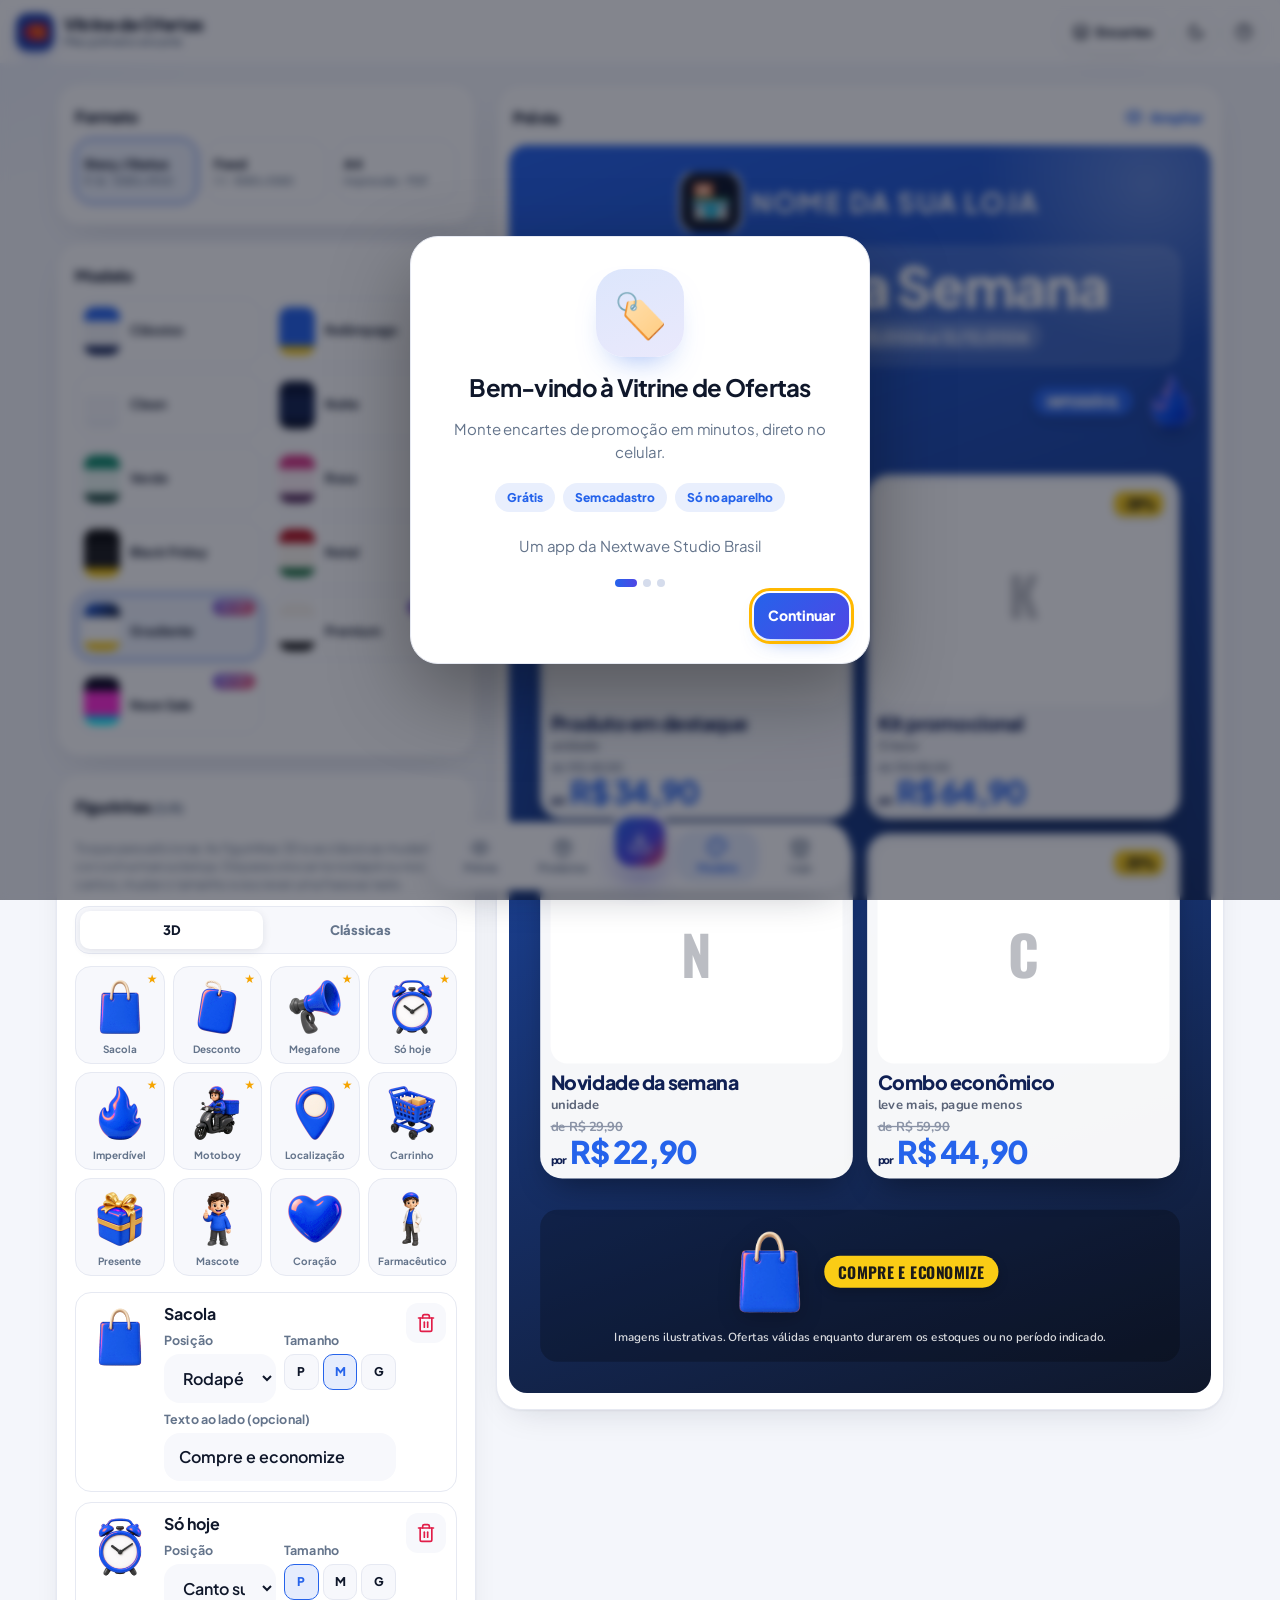
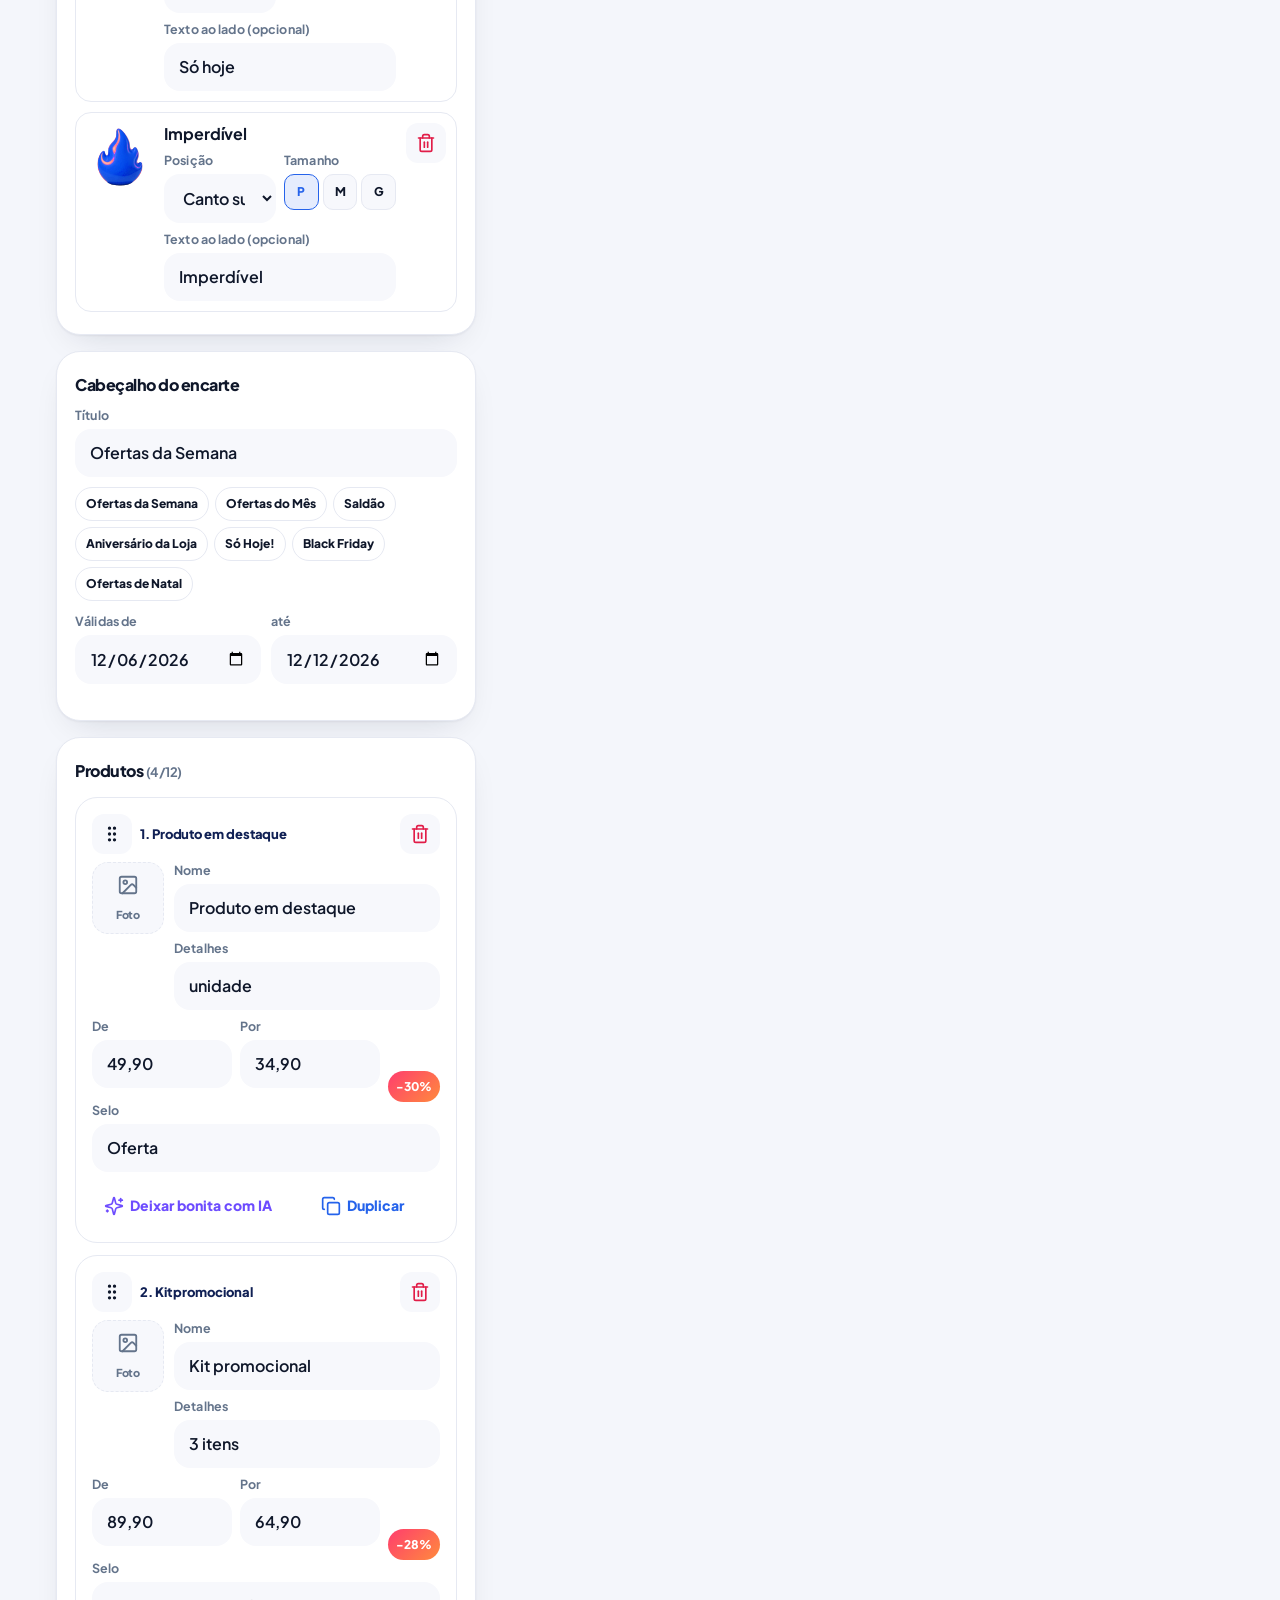
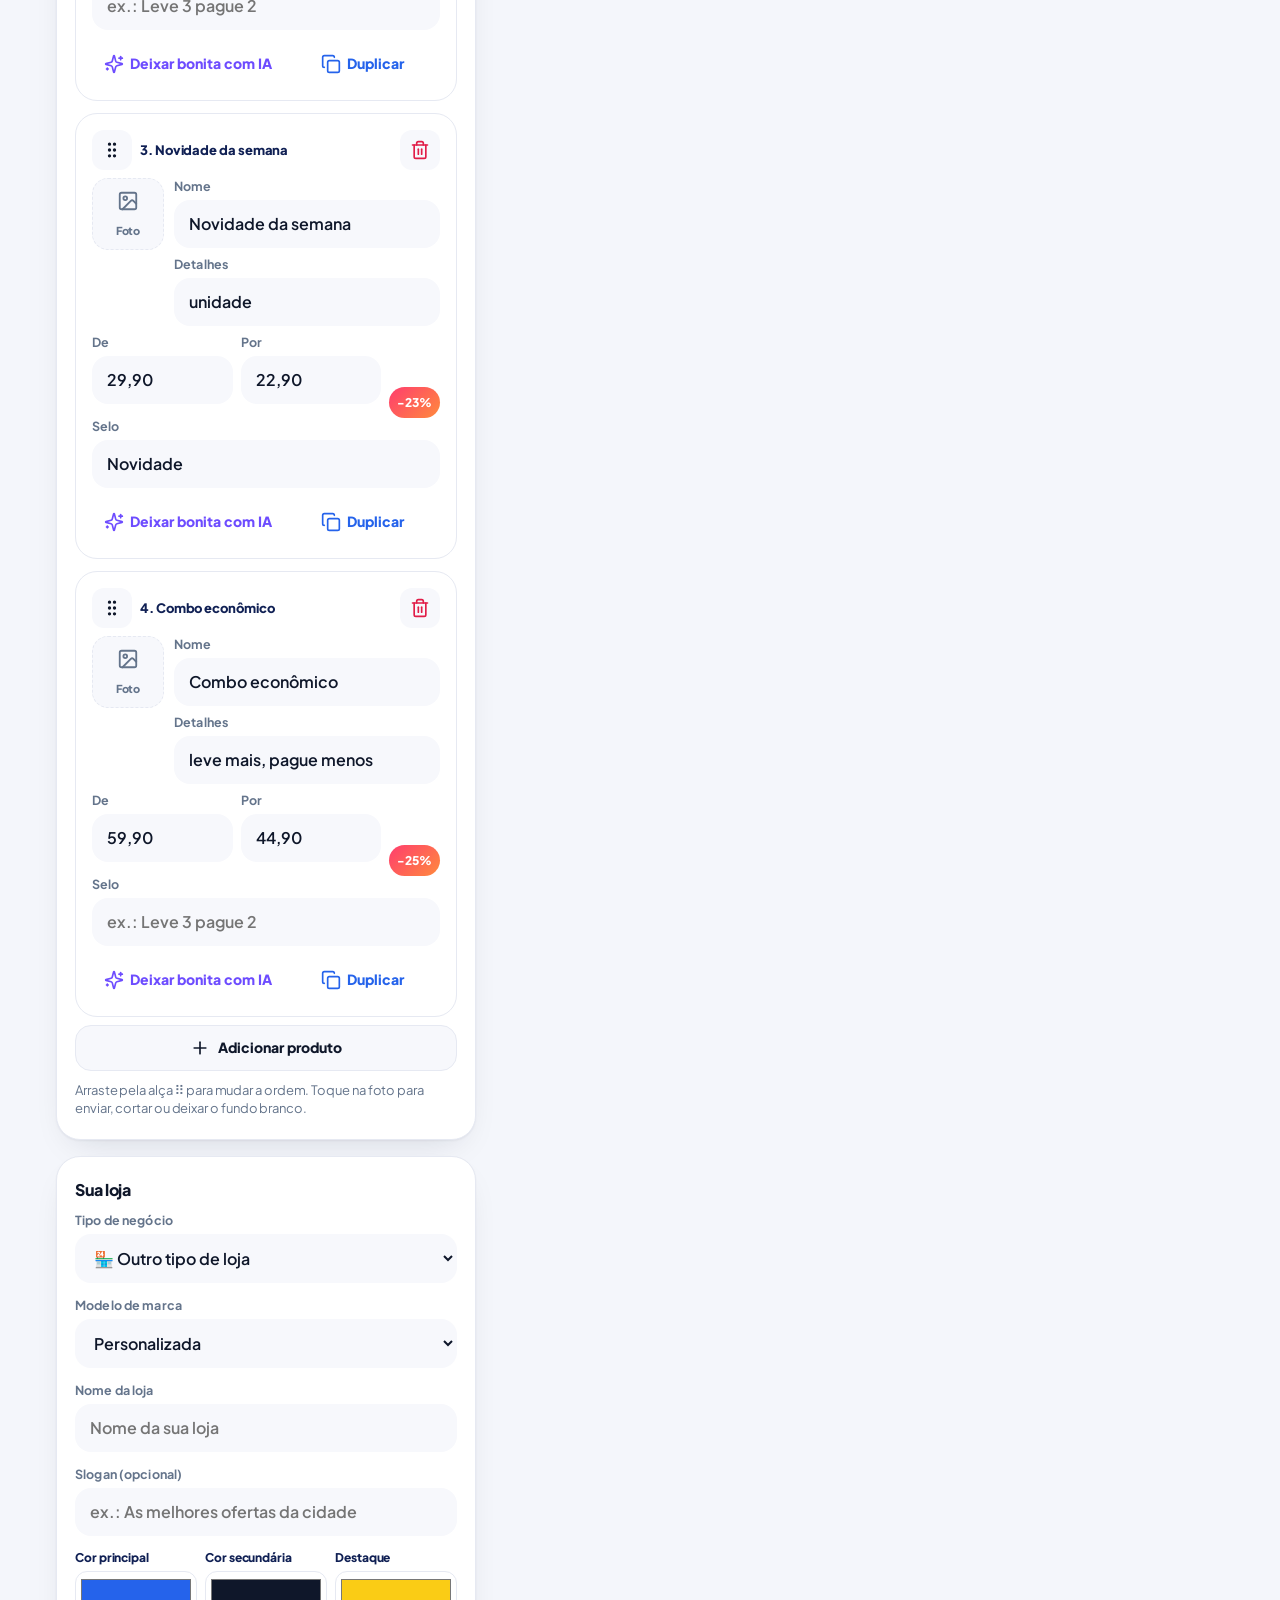
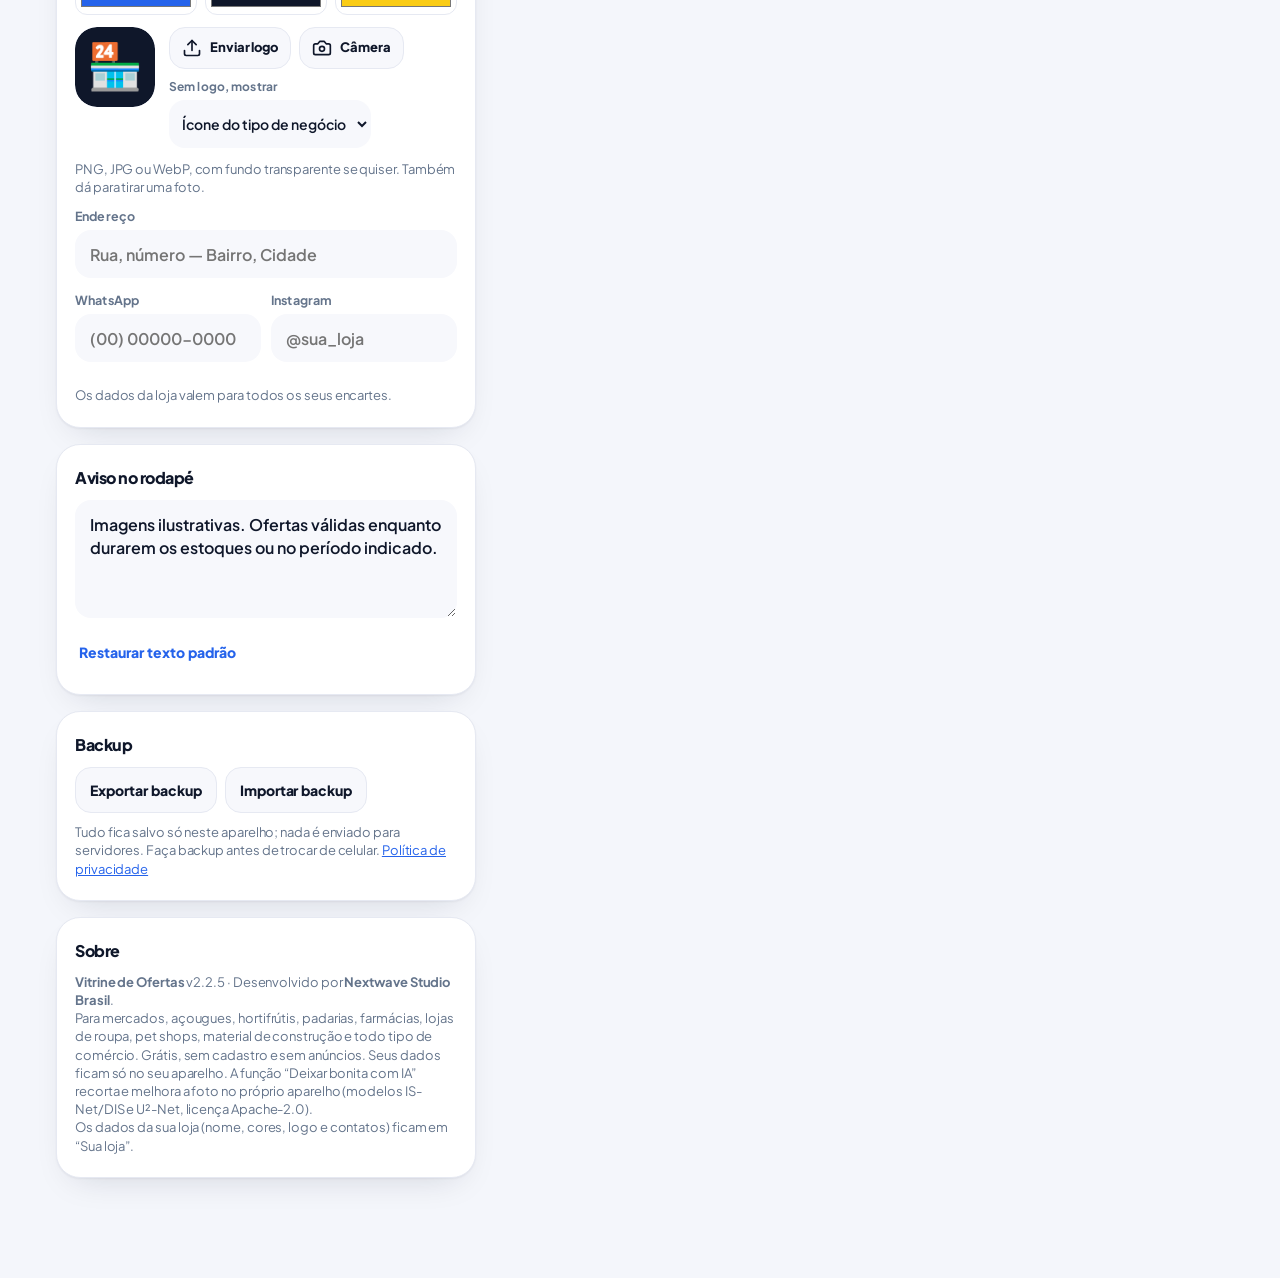
==== commit 06fc2f51: "Vitrine de Ofertas 2.2.5: texto das pílulas no centro, nome da loja centralizado e rodapé sem sobrep" ====
--- a/index.html
+++ b/index.html
@@ -195,7 +195,7 @@
 
       <div class="panel about" id="sobre">
         <h2>Sobre</h2>
-        <p class="hint"><strong>Vitrine de Ofertas</strong> v2.2.4 · Desenvolvido por <strong>Nextwave Studio Brasil</strong>.<br>Para mercados, açougues, hortifrútis, padarias, farmácias, lojas de roupa, pet shops, material de construção e todo tipo de comércio. Grátis, sem cadastro e sem anúncios. Seus dados ficam só no seu aparelho. A função “Deixar bonita com IA” recorta e melhora a foto no próprio aparelho (modelos IS-Net/DIS e U²-Net, licença Apache-2.0).<br>Os dados da sua loja (nome, cores, logo e contatos) ficam em “Sua loja”.</p>
+        <p class="hint"><strong>Vitrine de Ofertas</strong> v2.2.5 · Desenvolvido por <strong>Nextwave Studio Brasil</strong>.<br>Para mercados, açougues, hortifrútis, padarias, farmácias, lojas de roupa, pet shops, material de construção e todo tipo de comércio. Grátis, sem cadastro e sem anúncios. Seus dados ficam só no seu aparelho. A função “Deixar bonita com IA” recorta e melhora a foto no próprio aparelho (modelos IS-Net/DIS e U²-Net, licença Apache-2.0).<br>Os dados da sua loja (nome, cores, logo e contatos) ficam em “Sua loja”.</p>
       </div>
     </section>
   </main>
--- a/css/styles.css
+++ b/css/styles.css
@@ -845,7 +845,7 @@
 
 /* Logo no cabeçalho do encarte: cabe junto do nome, sem estourar */
 .fl-brand { min-width: 0; max-width: 100%; overflow: hidden; }
-.fl-brand-text { min-width: 0; flex: 1 1 auto; }
+.fl-brand-text { min-width: 0; flex: 0 1 auto; }
 .fl-name, .fl-tag { overflow-wrap: anywhere; word-break: break-word; }
 .fl-logo.img { background: #fff; }
 .fl-logo.img img { width: 100%; height: 100%; object-fit: contain; padding: 8%; box-sizing: border-box; }
@@ -1163,3 +1163,85 @@
 .flyer[data-format="a4"] .card-photo { min-height: 72px; }
 .flyer[data-format="story"][data-density="hero"] .card-photo,
 .flyer[data-format="a4"][data-density="hero"] .card-photo { min-height: 180px; }
+
+/* ===== v2.2.5 — nome da loja centralizado no cabeçalho ===== */
+.fl-brand {
+  justify-content: center;
+  box-sizing: border-box;
+  width: 100%;
+}
+.fl-brand-text {
+  flex: 0 1 auto;
+  min-width: 0;
+  max-width: calc(100% - var(--logo) - 16px);
+  text-align: left;
+}
+.fl-brand:not(:has(.fl-logo)) .fl-brand-text {
+  max-width: 100%;
+  text-align: center;
+}
+.flyer[data-format="feed"] .fl-brand-text {
+  max-width: calc(100% - var(--logo) - 10px);
+}
+.flyer[data-format="feed"] .fl-brand:not(:has(.fl-logo)) .fl-brand-text {
+  max-width: 100%;
+}
+
+/* ===== v2.2.5 — pílulas com texto no centro + rodapé sem sobrepor ===== */
+.fl-stk-cap {
+  display: inline-flex;
+  align-items: center;
+  justify-content: center;
+  text-align: center;
+  text-wrap: balance;
+  overflow-wrap: anywhere;
+  white-space: normal;
+  box-sizing: border-box;
+  line-height: 1.15;
+  padding: 0.45em 0.9em;
+  border-radius: 2em;
+  max-width: min(280px, 100%);
+  min-width: 0;
+  min-height: 1.6em;
+}
+.fl-stk-foot {
+  display: flex;
+  flex-wrap: wrap;
+  justify-content: center;
+  align-items: center;
+  gap: 16px 28px;
+  margin-bottom: 14px;
+  width: 100%;
+  min-width: 0;
+}
+.fl-stk-foot .fl-stk {
+  position: static;
+  margin: 0;
+  max-width: calc(50% - 14px);
+  min-width: 0;
+  flex: 0 1 auto;
+  justify-content: center;
+}
+.fl-stk-foot .fl-stk[data-pos="footer-left"],
+.fl-stk-foot .fl-stk[data-pos="footer-right"] {
+  margin: 0;
+}
+.fl-stk-foot .fl-stk-cap {
+  text-align: center;
+  flex: 0 1 auto;
+  min-width: 0;
+}
+.fl-stk .stk { flex: 0 0 auto; }
+.fl-contact {
+  overflow-wrap: anywhere;
+  word-break: break-word;
+  position: relative;
+  z-index: 1;
+}
+.card-badge, .card-off {
+  display: inline-flex;
+  align-items: center;
+  justify-content: center;
+  text-align: center;
+  text-wrap: balance;
+}
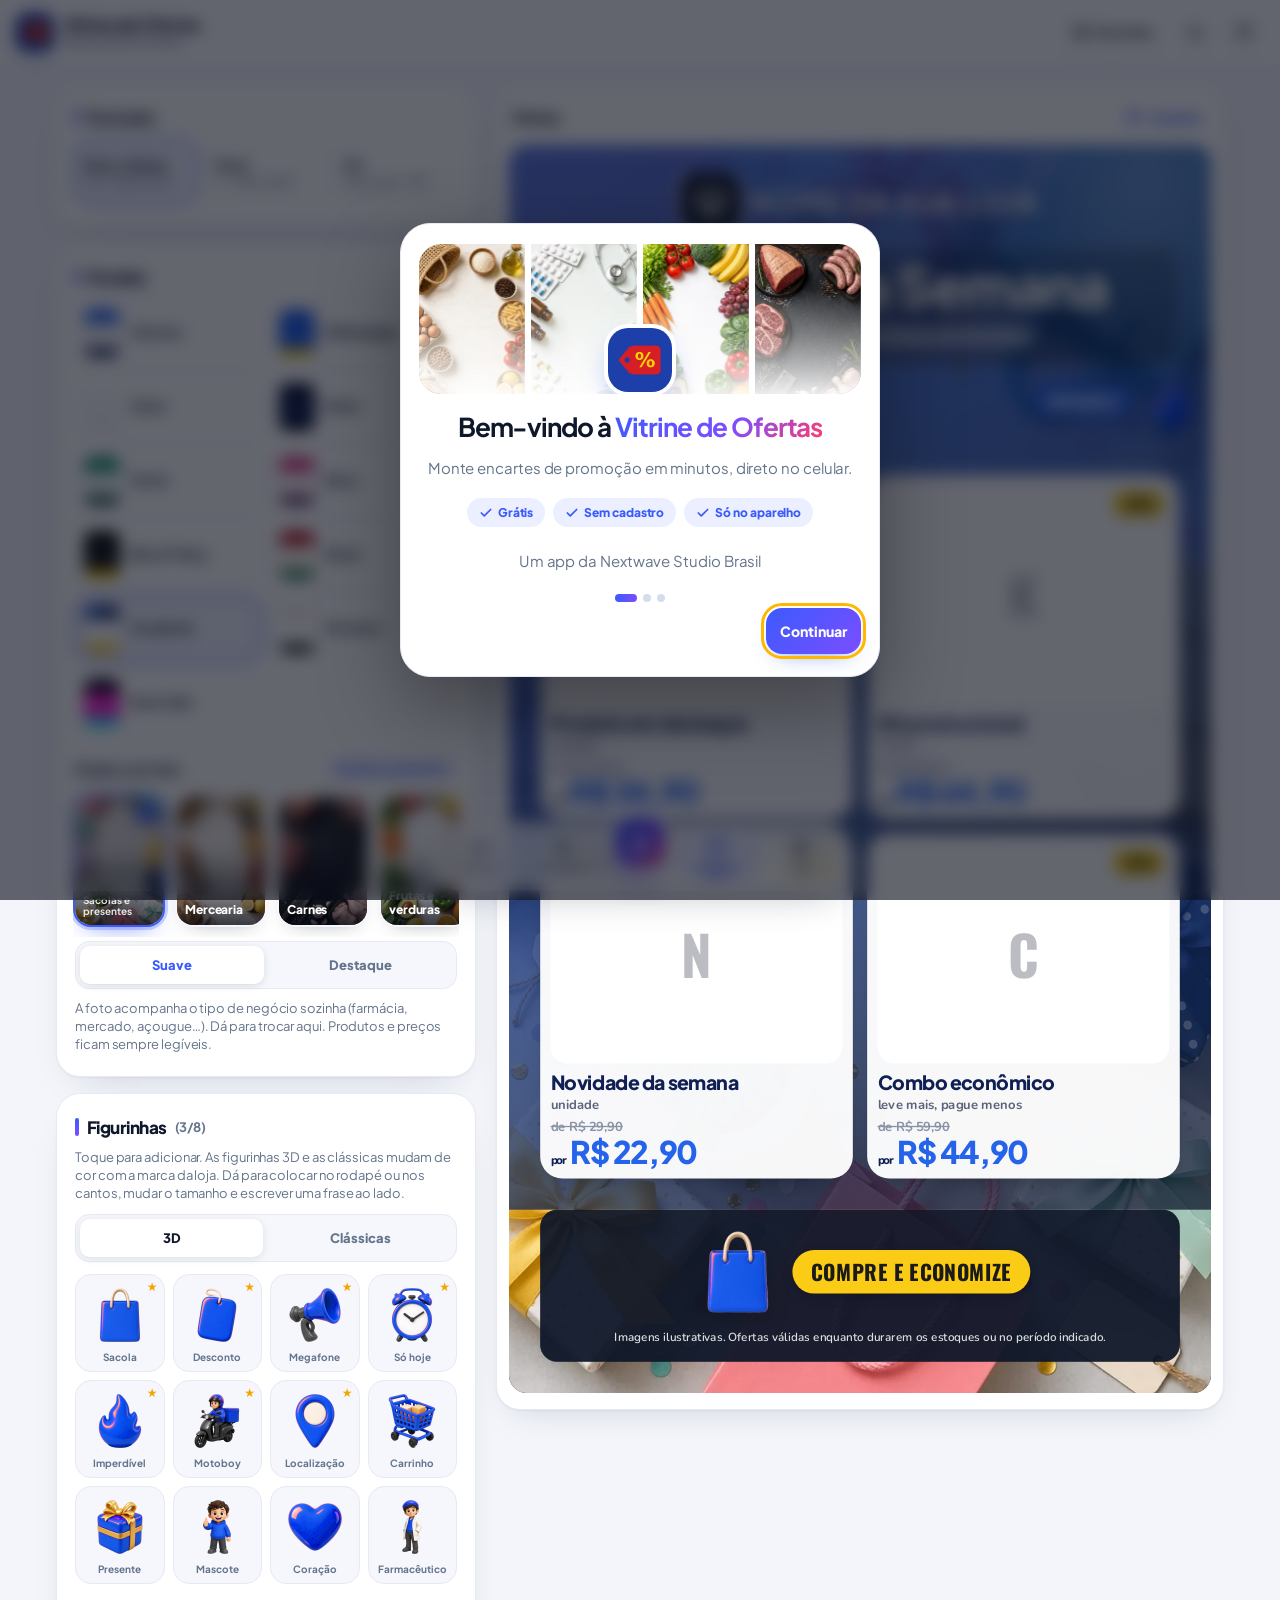
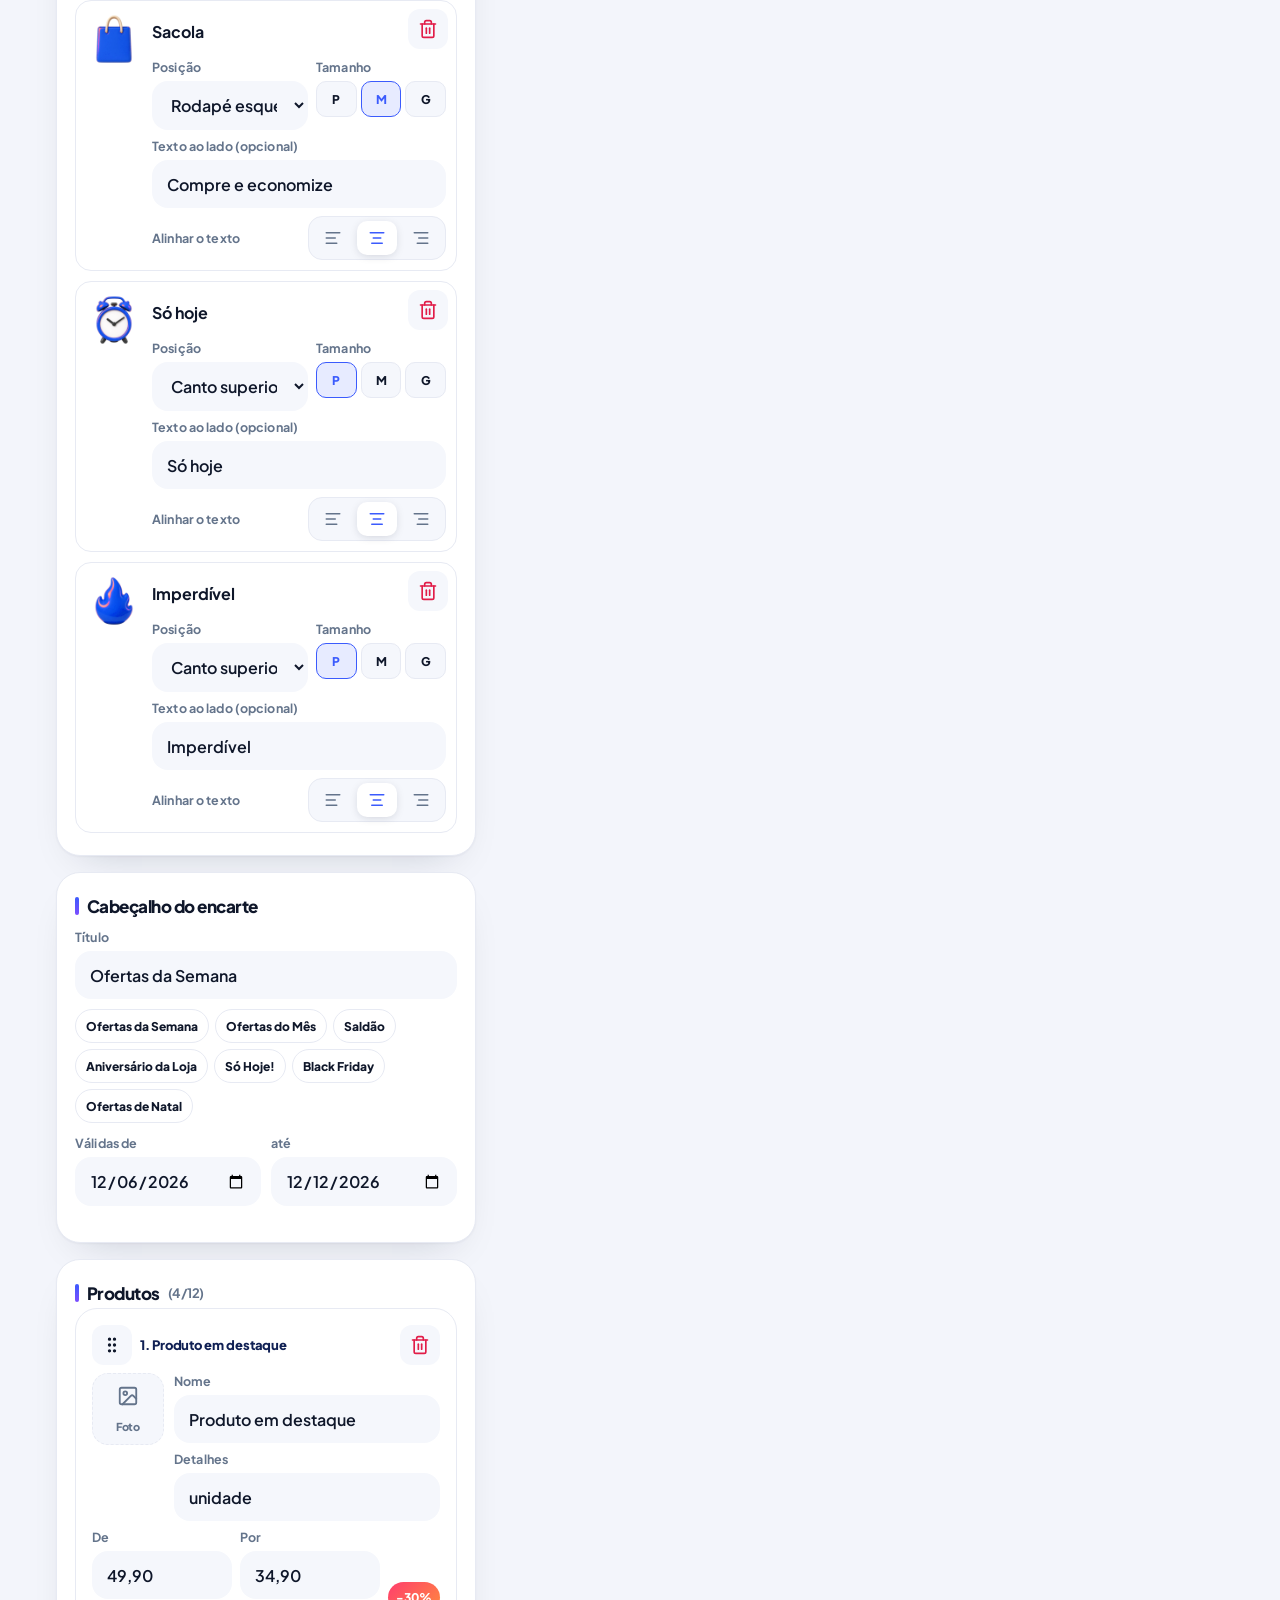
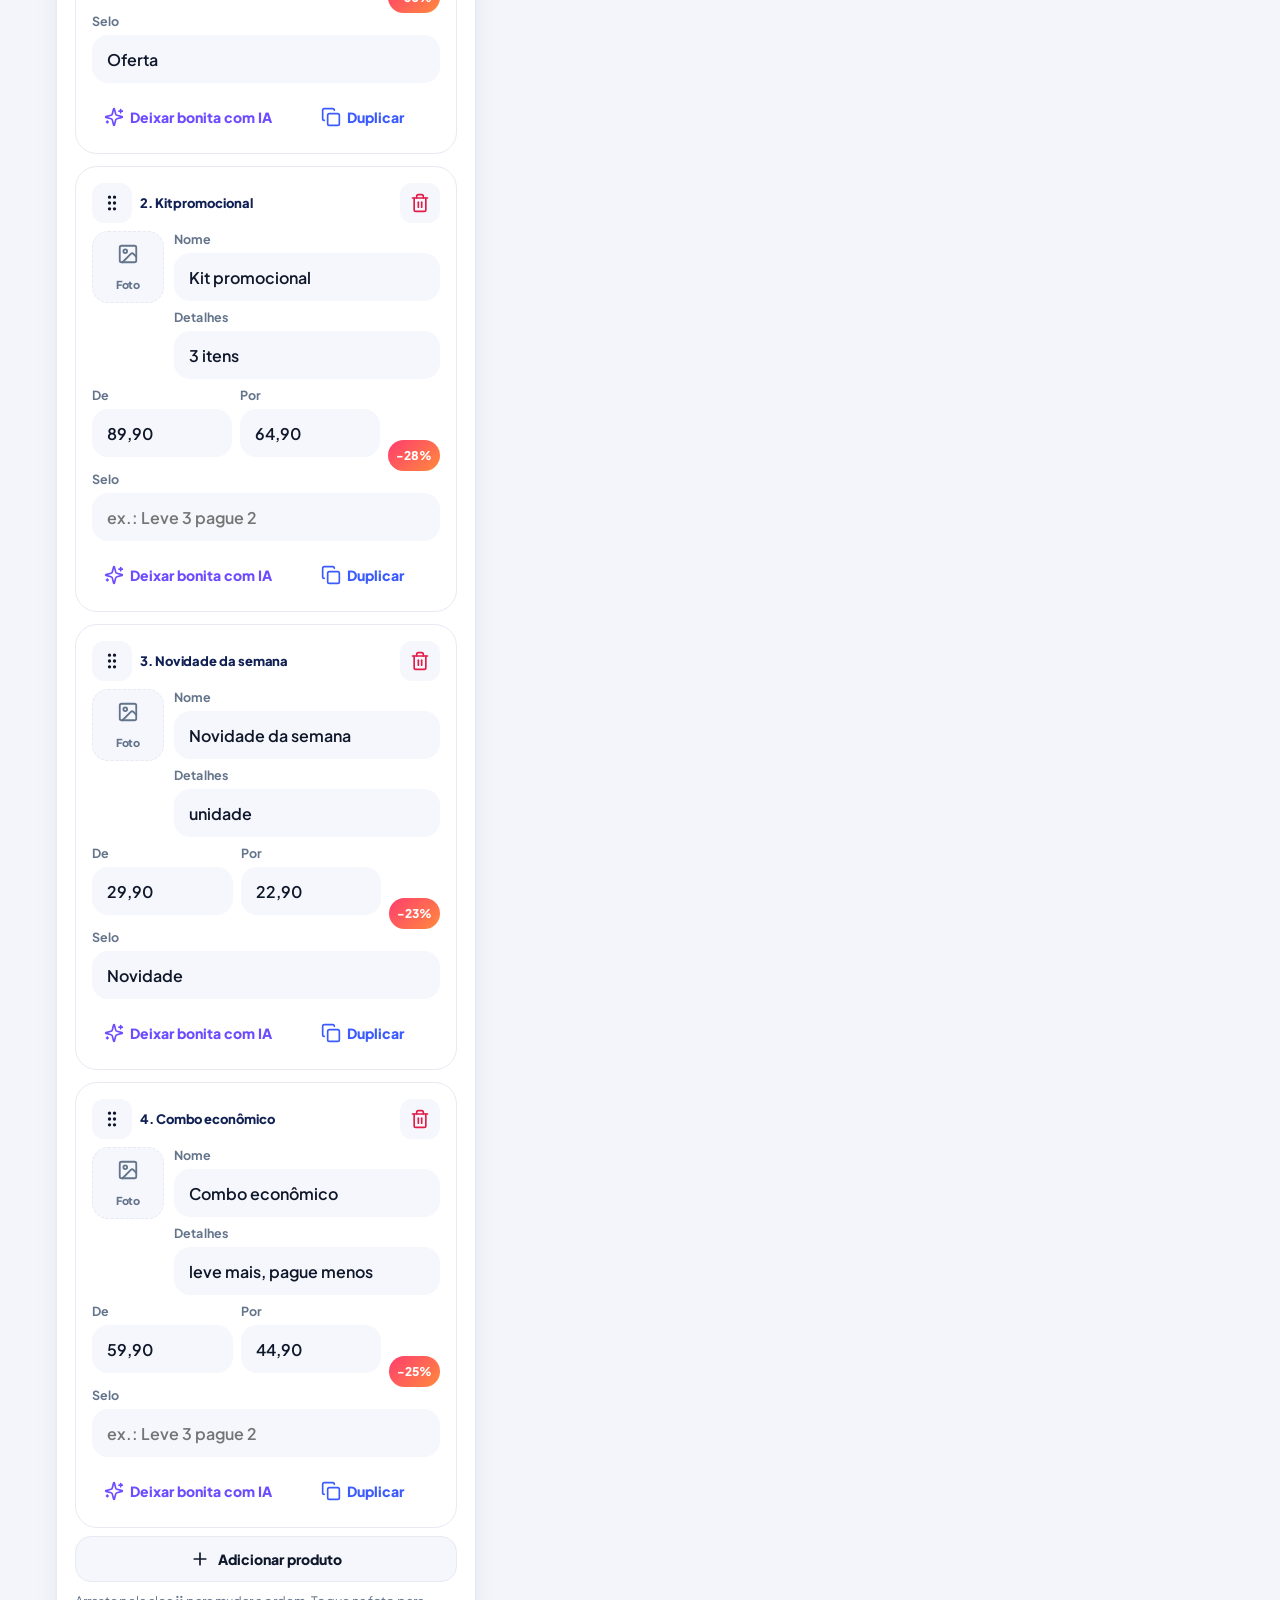
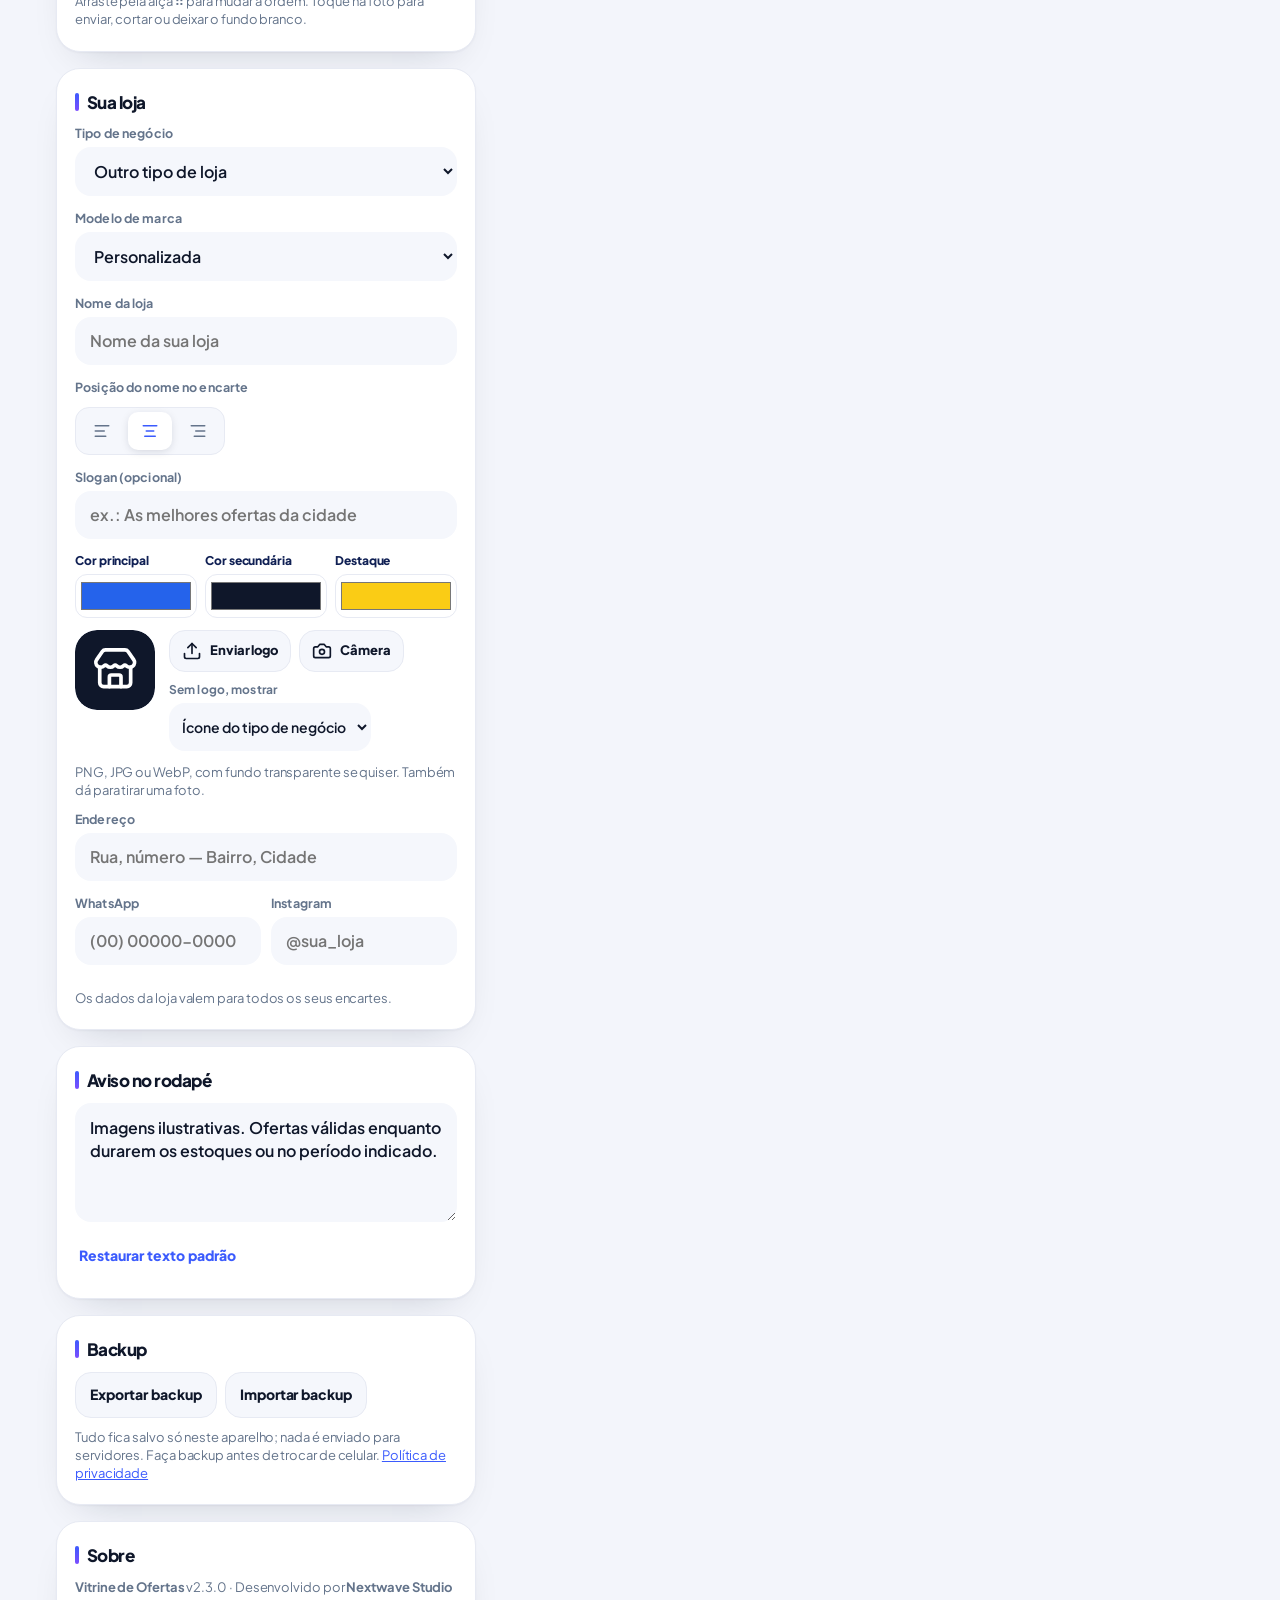
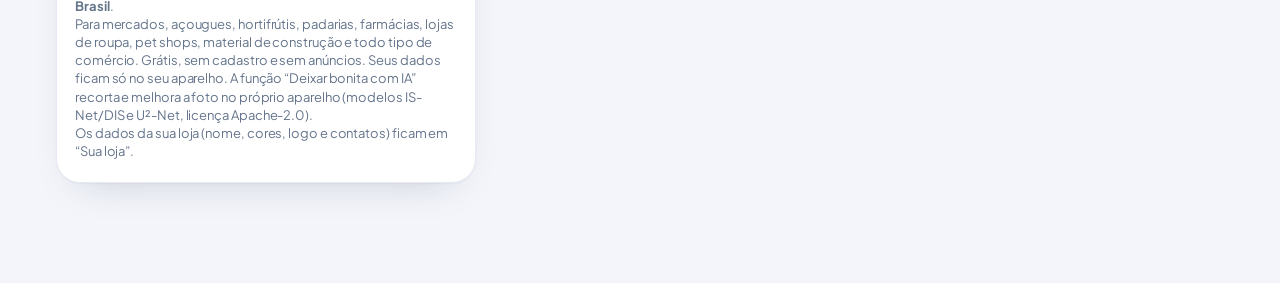
==== commit 89950dff: "Vitrine de Ofertas 2.3.0: fundos com foto por tipo de negócio, interface mais moderna (vidro, animaç" ====
--- a/index.html
+++ b/index.html
@@ -16,10 +16,27 @@
   <link rel="manifest" href="manifest.webmanifest">
   <link rel="preload" href="fonts/nunito-latin.woff2" as="font" type="font/woff2" crossorigin>
   <link rel="preload" href="fonts/oswald-latin.woff2" as="font" type="font/woff2" crossorigin>
-  <link rel="stylesheet" href="fonts/fonts.css">
-  <link rel="stylesheet" href="css/styles.css">
+  <link rel="stylesheet" href="fonts/fonts.css?v=2.3.0">
+  <link rel="stylesheet" href="css/styles.css?v=2.3.0">
+  <link rel="preload" href="bg/farmacia-t.webp" as="image">
+  <style>
+    #splash{position:fixed;inset:0;z-index:200;display:grid;place-items:center;background:#0b1020;color:#fff;transition:opacity .4s ease,visibility .4s;font-family:Jakarta,Nunito,system-ui,sans-serif}
+    :root[data-mode="light"] #splash{background:#f4f6fb;color:#0f172a}
+    #splash.out{opacity:0;visibility:hidden}
+    #splash .sp-in{display:grid;justify-items:center;gap:14px}
+    #splash img{width:84px;height:84px;border-radius:26px;box-shadow:0 18px 40px -12px rgba(79,70,229,.7);animation:spPop .6s cubic-bezier(.2,.9,.3,1.2) both}
+    #splash b{font-size:20px;letter-spacing:-.02em;animation:spUp .5s .12s both}
+    #splash i{display:block;width:120px;height:4px;border-radius:9px;background:linear-gradient(90deg,transparent,#6d4cff,#ff3d6e,transparent);background-size:200% 100%;animation:spBar 1.1s linear infinite}
+    @keyframes spPop{from{opacity:0;transform:scale(.7)}to{opacity:1;transform:none}}
+    @keyframes spUp{from{opacity:0;transform:translateY(8px)}to{opacity:1;transform:none}}
+    @keyframes spBar{from{background-position:200% 0}to{background-position:-200% 0}}
+    @media (prefers-reduced-motion:reduce){#splash *{animation:none!important}#splash{transition:none}}
+  </style>
+  <script>try{var m=localStorage.getItem("vitrine-mode");document.documentElement.dataset.mode=m?m:(matchMedia("(prefers-color-scheme: dark)").matches?"dark":"light")}catch(e){}</script>
 </head>
 <body>
+  <div id="splash" aria-hidden="true"><div class="sp-in"><img src="icons/icon-192.png" alt="" width="84" height="84"><b>Vitrine de Ofertas</b><i></i></div></div>
+  <script>setTimeout(function(){var s=document.getElementById("splash");if(s)s.classList.add("out")},4000)</script>
   <svg xmlns="http://www.w3.org/2000/svg" style="display:none" aria-hidden="true"><!-- Lucide icons (ISC) --><symbol id="i-circle-help" viewBox="0 0 24 24"><circle cx="12" cy="12" r="10" /> <path d="M9.09 9a3 3 0 0 1 5.83 1c0 2-3 3-3 3" /> <path d="M12 17h.01" /></symbol><symbol id="i-copy" viewBox="0 0 24 24"><rect width="14" height="14" x="8" y="8" rx="2" ry="2" /> <path d="M4 16c-1.1 0-2-.9-2-2V4c0-1.1.9-2 2-2h10c1.1 0 2 .9 2 2" /></symbol><symbol id="i-crop" viewBox="0 0 24 24"><path d="M6 2v14a2 2 0 0 0 2 2h14" /> <path d="M18 22V8a2 2 0 0 0-2-2H2" /></symbol><symbol id="i-download" viewBox="0 0 24 24"><path d="M21 15v4a2 2 0 0 1-2 2H5a2 2 0 0 1-2-2v-4" /> <polyline points="7 10 12 15 17 10" /> <line x1="12" x2="12" y1="15" y2="3" /></symbol><symbol id="i-eye" viewBox="0 0 24 24"><path d="M2.062 12.348a1 1 0 0 1 0-.696 10.75 10.75 0 0 1 19.876 0 1 1 0 0 1 0 .696 10.75 10.75 0 0 1-19.876 0" /> <circle cx="12" cy="12" r="3" /></symbol><symbol id="i-grip-vertical" viewBox="0 0 24 24"><circle cx="9" cy="12" r="1" /> <circle cx="9" cy="5" r="1" /> <circle cx="9" cy="19" r="1" /> <circle cx="15" cy="12" r="1" /> <circle cx="15" cy="5" r="1" /> <circle cx="15" cy="19" r="1" /></symbol><symbol id="i-image" viewBox="0 0 24 24"><rect width="18" height="18" x="3" y="3" rx="2" ry="2" /> <circle cx="9" cy="9" r="2" /> <path d="m21 15-3.086-3.086a2 2 0 0 0-2.828 0L6 21" /></symbol><symbol id="i-layers" viewBox="0 0 24 24"><path d="m12.83 2.18a2 2 0 0 0-1.66 0L2.6 6.08a1 1 0 0 0 0 1.83l8.58 3.91a2 2 0 0 0 1.66 0l8.58-3.9a1 1 0 0 0 0-1.83Z" /> <path d="m22 17.65-9.17 4.16a2 2 0 0 1-1.66 0L2 17.65" /> <path d="m22 12.65-9.17 4.16a2 2 0 0 1-1.66 0L2 12.65" /></symbol><symbol id="i-moon" viewBox="0 0 24 24"><path d="M12 3a6 6 0 0 0 9 9 9 9 0 1 1-9-9Z" /></symbol><symbol id="i-package" viewBox="0 0 24 24"><path d="M11 21.73a2 2 0 0 0 2 0l7-4A2 2 0 0 0 21 16V8a2 2 0 0 0-1-1.73l-7-4a2 2 0 0 0-2 0l-7 4A2 2 0 0 0 3 8v8a2 2 0 0 0 1 1.73z" /> <path d="M12 22V12" /> <path d="m3.3 7 7.703 4.734a2 2 0 0 0 1.994 0L20.7 7" /> <path d="m7.5 4.27 9 5.15" /></symbol><symbol id="i-palette" viewBox="0 0 24 24"><circle cx="13.5" cy="6.5" r=".5" fill="currentColor" /> <circle cx="17.5" cy="10.5" r=".5" fill="currentColor" /> <circle cx="8.5" cy="7.5" r=".5" fill="currentColor" /> <circle cx="6.5" cy="12.5" r=".5" fill="currentColor" /> <path d="M12 2C6.5 2 2 6.5 2 12s4.5 10 10 10c.926 0 1.648-.746 1.648-1.688 0-.437-.18-.835-.437-1.125-.29-.289-.438-.652-.438-1.125a1.64 1.64 0 0 1 1.668-1.668h1.996c3.051 0 5.555-2.503 5.555-5.554C21.965 6.012 17.461 2 12 2z" /></symbol><symbol id="i-pencil" viewBox="0 0 24 24"><path d="M21.174 6.812a1 1 0 0 0-3.986-3.987L3.842 16.174a2 2 0 0 0-.5.83l-1.321 4.352a.5.5 0 0 0 .623.622l4.353-1.32a2 2 0 0 0 .83-.497z" /> <path d="m15 5 4 4" /></symbol><symbol id="i-plus" viewBox="0 0 24 24"><path d="M5 12h14" /> <path d="M12 5v14" /></symbol><symbol id="i-printer" viewBox="0 0 24 24"><path d="M6 18H4a2 2 0 0 1-2-2v-5a2 2 0 0 1 2-2h16a2 2 0 0 1 2 2v5a2 2 0 0 1-2 2h-2" /> <path d="M6 9V3a1 1 0 0 1 1-1h10a1 1 0 0 1 1 1v6" /> <rect x="6" y="14" width="12" height="8" rx="1" /></symbol><symbol id="i-share-2" viewBox="0 0 24 24"><circle cx="18" cy="5" r="3" /> <circle cx="6" cy="12" r="3" /> <circle cx="18" cy="19" r="3" /> <line x1="8.59" x2="15.42" y1="13.51" y2="17.49" /> <line x1="15.41" x2="8.59" y1="6.51" y2="10.49" /></symbol><symbol id="i-sparkles" viewBox="0 0 24 24"><path d="M9.937 15.5A2 2 0 0 0 8.5 14.063l-6.135-1.582a.5.5 0 0 1 0-.962L8.5 9.936A2 2 0 0 0 9.937 8.5l1.582-6.135a.5.5 0 0 1 .963 0L14.063 8.5A2 2 0 0 0 15.5 9.937l6.135 1.581a.5.5 0 0 1 0 .964L15.5 14.063a2 2 0 0 0-1.437 1.437l-1.582 6.135a.5.5 0 0 1-.963 0z" /> <path d="M20 3v4" /> <path d="M22 5h-4" /> <path d="M4 17v2" /> <path d="M5 18H3" /></symbol><symbol id="i-sticker" viewBox="0 0 24 24"><path d="M15.5 3H5a2 2 0 0 0-2 2v14c0 1.1.9 2 2 2h14a2 2 0 0 0 2-2V8.5L15.5 3Z"/><path d="M14 3v4a2 2 0 0 0 2 2h4"/><path d="M8 13h.01"/><path d="M16 13h.01"/><path d="M10 16s.8 1 2 1 2-1 2-1"/></symbol><symbol id="i-store" viewBox="0 0 24 24"><path d="m2 7 4.41-4.41A2 2 0 0 1 7.83 2h8.34a2 2 0 0 1 1.42.59L22 7" /> <path d="M4 12v8a2 2 0 0 0 2 2h12a2 2 0 0 0 2-2v-8" /> <path d="M15 22v-4a2 2 0 0 0-2-2h-2a2 2 0 0 0-2 2v4" /> <path d="M2 7h20" /> <path d="M22 7v3a2 2 0 0 1-2 2a2.7 2.7 0 0 1-1.59-.63.7.7 0 0 0-.82 0A2.7 2.7 0 0 1 16 12a2.7 2.7 0 0 1-1.59-.63.7.7 0 0 0-.82 0A2.7 2.7 0 0 1 12 12a2.7 2.7 0 0 1-1.59-.63.7.7 0 0 0-.82 0A2.7 2.7 0 0 1 8 12a2.7 2.7 0 0 1-1.59-.63.7.7 0 0 0-.82 0A2.7 2.7 0 0 1 4 12a2 2 0 0 1-2-2V7" /></symbol><symbol id="i-sun" viewBox="0 0 24 24"><circle cx="12" cy="12" r="4" /> <path d="M12 2v2" /> <path d="M12 20v2" /> <path d="m4.93 4.93 1.41 1.41" /> <path d="m17.66 17.66 1.41 1.41" /> <path d="M2 12h2" /> <path d="M20 12h2" /> <path d="m6.34 17.66-1.41 1.41" /> <path d="m19.07 4.93-1.41 1.41" /></symbol><symbol id="i-trash-2" viewBox="0 0 24 24"><path d="M3 6h18" /> <path d="M19 6v14c0 1-1 2-2 2H7c-1 0-2-1-2-2V6" /> <path d="M8 6V4c0-1 1-2 2-2h4c1 0 2 1 2 2v2" /> <line x1="10" x2="10" y1="11" y2="17" /> <line x1="14" x2="14" y1="11" y2="17" /></symbol><symbol id="i-x" viewBox="0 0 24 24"><path d="M18 6 6 18" /> <path d="m6 6 12 12" /></symbol><symbol id="i-camera" viewBox="0 0 24 24"><path d="M14.5 4h-5L7 7H4a2 2 0 0 0-2 2v9a2 2 0 0 0 2 2h16a2 2 0 0 0 2-2V9a2 2 0 0 0-2-2h-3l-2.5-3z"/><circle cx="12" cy="13" r="3"/></symbol><symbol id="i-upload" viewBox="0 0 24 24"><path d="M21 15v4a2 2 0 0 1-2 2H5a2 2 0 0 1-2-2v-4"/><polyline points="17 8 12 3 7 8"/><line x1="12" x2="12" y1="3" y2="15"/></symbol></svg>
   <a class="skip" href="#editor">Pular para o editor</a>
   <header class="topbar">
@@ -43,7 +60,8 @@
         <h2>Prévia</h2>
         <button type="button" class="btn-text" id="btn-fullscreen"><svg class="ic" aria-hidden="true"><use href="#i-eye"/></svg> Ampliar</button>
       </div>
-      <div class="preview-frame" id="preview-frame">
+      <div class="preview-frame is-loading" id="preview-frame">
+        <div class="pv-skel" aria-hidden="true"><span class="sk sk-h"></span><span class="sk sk-t"></span><span class="sk-grid"><span class="sk"></span><span class="sk"></span><span class="sk"></span><span class="sk"></span></span><span class="sk sk-f"></span></div>
         <div class="flyer-scale" id="flyer-scale">
           <article class="flyer" id="flyer" aria-label="Encarte"></article>
         </div>
@@ -63,6 +81,13 @@
       <div class="panel" id="sec-modelo">
         <h2 id="h-theme">Modelo</h2>
         <div class="theme-grid" role="radiogroup" aria-labelledby="h-theme" id="theme-group"></div>
+        <div class="sub-head"><h3 id="h-bg">Fundo com foto</h3><span class="pill-muted" id="bg-cur"></span></div>
+        <div class="bg-grid" id="bg-group" role="radiogroup" aria-labelledby="h-bg"></div>
+        <div class="seg2" id="bgfx-group" role="radiogroup" aria-label="Intensidade da foto">
+          <button type="button" role="radio" data-fx="suave" aria-checked="true">Suave</button>
+          <button type="button" role="radio" data-fx="forte" aria-checked="false">Destaque</button>
+        </div>
+        <p class="hint">A foto acompanha o tipo de negócio sozinha (farmácia, mercado, açougue…). Dá para trocar aqui. Produtos e preços ficam sempre legíveis.</p>
       </div>
 
 
@@ -101,7 +126,7 @@
         </div>
         <div id="product-list" class="product-list"></div>
         <div class="empty-products" id="empty-products" hidden>
-          <div class="empty-ico" aria-hidden="true">🛒</div>
+          <div class="empty-ico" aria-hidden="true"><svg class="ic"><use href="#i-shopping-cart"/></svg></div>
           <p><strong>Sua vitrine ainda está vazia.</strong><br>Adicione o primeiro produto da oferta — nome, preço e uma foto.</p>
         </div>
         <button type="button" class="btn-secondary btn-block" id="btn-add">Adicionar produto</button>
@@ -119,6 +144,7 @@
         <label class="field">Nome da loja
           <input type="text" id="fld-store" maxlength="40" placeholder="Nome da sua loja">
         </label>
+        <div class="field">Posição do nome no encarte<div id="name-align-slot"></div></div>
         <label class="field">Slogan (opcional)
           <input type="text" id="fld-slogan" maxlength="60" placeholder="ex.: Economia todo dia">
         </label>
@@ -195,7 +221,7 @@
 
       <div class="panel about" id="sobre">
         <h2>Sobre</h2>
-        <p class="hint"><strong>Vitrine de Ofertas</strong> v2.2.5 · Desenvolvido por <strong>Nextwave Studio Brasil</strong>.<br>Para mercados, açougues, hortifrútis, padarias, farmácias, lojas de roupa, pet shops, material de construção e todo tipo de comércio. Grátis, sem cadastro e sem anúncios. Seus dados ficam só no seu aparelho. A função “Deixar bonita com IA” recorta e melhora a foto no próprio aparelho (modelos IS-Net/DIS e U²-Net, licença Apache-2.0).<br>Os dados da sua loja (nome, cores, logo e contatos) ficam em “Sua loja”.</p>
+        <p class="hint"><strong>Vitrine de Ofertas</strong> v2.3.0 · Desenvolvido por <strong>Nextwave Studio Brasil</strong>.<br>Para mercados, açougues, hortifrútis, padarias, farmácias, lojas de roupa, pet shops, material de construção e todo tipo de comércio. Grátis, sem cadastro e sem anúncios. Seus dados ficam só no seu aparelho. A função “Deixar bonita com IA” recorta e melhora a foto no próprio aparelho (modelos IS-Net/DIS e U²-Net, licença Apache-2.0).<br>Os dados da sua loja (nome, cores, logo e contatos) ficam em “Sua loja”.</p>
       </div>
     </section>
   </main>
@@ -289,18 +315,21 @@
 
   <dialog class="modal" id="dlg-onboard" aria-labelledby="dlg-onboard-title">
     <div class="onb" data-step="1">
-      <div class="onb-art" aria-hidden="true">🏷️</div>
-      <h2 id="dlg-onboard-title">Bem-vindo à Vitrine de Ofertas</h2>
+      <div class="onb-hero" aria-hidden="true">
+        <img src="bg/mercado-t.webp" alt=""><img src="bg/farmacia-t.webp" alt=""><img src="bg/hortifruti-t.webp" alt=""><img src="bg/acougue-t.webp" alt="">
+        <span class="onb-hero-badge"><img src="icons/icon-192.png" alt=""></span>
+      </div>
+      <h2 id="dlg-onboard-title" class="onb-title">Bem-vindo à <span class="grad">Vitrine de Ofertas</span></h2>
       <p>Monte encartes de promoção em minutos, direto no celular.</p>
       <ul class="onb-perks">
-        <li>Grátis</li>
-        <li>Sem cadastro</li>
-        <li>Só no aparelho</li>
+        <li><svg class="ic" aria-hidden="true"><use href="#i-check"/></svg>Grátis</li>
+        <li><svg class="ic" aria-hidden="true"><use href="#i-check"/></svg>Sem cadastro</li>
+        <li><svg class="ic" aria-hidden="true"><use href="#i-check"/></svg>Só no aparelho</li>
       </ul>
       <p class="hint">Um app da Nextwave Studio Brasil</p>
     </div>
     <div class="onb" data-step="2" hidden>
-      <div class="onb-art" aria-hidden="true">🏪</div>
+      <div class="onb-art" aria-hidden="true"><svg class="ic"><use href="#i-store"/></svg></div>
       <h2>Qual é o seu negócio?</h2>
       <div class="biz-grid" id="onb-seg" role="radiogroup" aria-label="Tipo de negócio"></div>
       <label class="field">Nome da loja
@@ -332,7 +361,7 @@
       <p class="hint">Os exemplos, cores e sugestões se ajustam ao seu tipo de negócio. Dá para trocar tudo depois, em “Sua loja”.</p>
     </div>
     <div class="onb" data-step="3" hidden>
-      <div class="onb-art" aria-hidden="true">✨</div>
+      <div class="onb-art" aria-hidden="true"><svg class="ic"><use href="#i-sparkles"/></svg></div>
       <h2>Dicas rápidas</h2>
       <ul class="tips">
         <li>Preencha <strong>de</strong> e <strong>por</strong>: o desconto em % aparece sozinho.</li>
@@ -350,12 +379,13 @@
     </div>
   </dialog>
 
+  <script src="js/icons.js?v=2.3.0"></script>
   <script src="js/html-to-image.min.js" defer></script>
   <script src="js/sortable.min.js" defer></script>
-  <script src="js/stickers.js" defer></script>
-  <script src="js/stickers3d.js" defer></script>
-  <script src="js/segments.js" defer></script>
-  <script src="js/enhance.js" defer></script>
-  <script src="js/app.js" defer></script>
+  <script src="js/stickers.js?v=2.3.0" defer></script>
+  <script src="js/stickers3d.js?v=2.3.0" defer></script>
+  <script src="js/segments.js?v=2.3.0" defer></script>
+  <script src="js/enhance.js?v=2.3.0" defer></script>
+  <script src="js/app.js?v=2.3.0" defer></script>
 </body>
 </html>
--- a/css/styles.css
+++ b/css/styles.css
@@ -836,8 +836,7 @@
 .theme-swatch { box-sizing: border-box; min-width: 0; max-width: 100%; overflow: hidden; justify-content: flex-start; align-items: center; gap: 10px; padding: 8px 10px 8px 8px; min-height: 64px; }
 .theme-swatch .sw { flex: 0 0 36px; width: 36px; height: 48px; margin: 0; }
 .theme-swatch .th-label { flex: 1 1 auto; min-width: 0; line-height: 1.2; overflow-wrap: break-word; white-space: normal; }
-.theme-swatch:has(.new) .th-label { padding-top: 10px; }
-.theme-swatch .new { position: absolute; top: 5px; right: 6px; margin: 0; padding: 2px 6px; font-size: 9px; line-height: 1.2; letter-spacing: .02em; pointer-events: none; }
+.theme-swatch .new { display: none !important; }
 
 
 /* ===== v2.2.3 — logo no encarte + chrome mais moderno e leve ===== */
@@ -1245,3 +1244,215 @@
   text-align: center;
   text-wrap: balance;
 }
+
+
+/* =====================================================================
+   v2.3.0 — fundos com foto por tipo de negócio + interface mais moderna
+   ===================================================================== */
+
+/* ---------- Encarte: camada de foto ---------- */
+.fl-photo { position: absolute; inset: 0; z-index: 0; overflow: hidden; pointer-events: none; }
+.fl-photo img { width: 100%; height: 100%; object-fit: cover; object-position: center top; display: block; max-width: none; }
+.flyer[data-format="feed"] .fl-photo img { object-position: center 30%; }
+.flyer[data-photo="1"] > .fl-head, .flyer[data-photo="1"] > .fl-body, .flyer[data-photo="1"] > .fl-foot { position: relative; z-index: 1; }
+.flyer[data-photo="1"] { --veil: .76; --head-op: .74; }
+.flyer[data-photo="1"][data-bg-fx="forte"] { --veil: .56; --head-op: .58; }
+/* veil: a cor de fundo do modelo por cima da foto, deixando os cards legíveis */
+.fl-veil { position: absolute; inset: 0; z-index: 0; background: var(--fl-bg); opacity: var(--veil, .84); pointer-events: none; }
+.flyer[data-photo="1"] .fl-grid { position: relative; z-index: 1; }
+/* cabeçalho translúcido: a foto aparece por trás do nome e do título */
+.flyer[data-photo="1"] .fl-head { background: none !important; isolation: isolate; }
+.flyer[data-photo="1"] .fl-head::before { content: ""; position: absolute; inset: 0; z-index: -1; background: var(--ph-head, var(--fl-head-bg)); opacity: var(--head-op, .8); pointer-events: none; }
+.flyer[data-photo="1"][data-theme="classico"] { --ph-head: linear-gradient(165deg, var(--c1) 0%, color-mix(in srgb, var(--c1) 72%, #1a1020) 100%); }
+.flyer[data-photo="1"][data-theme="gradiente"] { --ph-head: linear-gradient(160deg, var(--c1), color-mix(in srgb, var(--c1) 55%, var(--c2))); }
+.flyer[data-photo="1"][data-theme="neon"] { --ph-head: #0a0420; }
+.flyer[data-photo="1"]:not([data-theme="clean"]):not([data-theme="premium"]) .fl-brand,
+.flyer[data-photo="1"]:not([data-theme="clean"]):not([data-theme="premium"]) .fl-title { text-shadow: 0 2px 18px rgba(0,0,0,.28); }
+.flyer[data-photo="1"][data-theme="neon"] .fl-title { text-shadow: 0 0 12px #ff2bd6, 0 0 32px #ff2bd6, 0 0 60px rgba(255,43,214,.6); }
+/* rodapés translúcidos ganham base sólida para não perder leitura */
+.flyer[data-photo="1"][data-theme="gradiente"] .fl-foot,
+.flyer[data-photo="1"][data-theme="relampago"] .fl-foot,
+.flyer[data-photo="1"][data-theme="neon"] .fl-foot { isolation: isolate; }
+.flyer[data-photo="1"][data-theme="gradiente"] .fl-foot::before,
+.flyer[data-photo="1"][data-theme="relampago"] .fl-foot::before,
+.flyer[data-photo="1"][data-theme="neon"] .fl-foot::before { content: ""; position: absolute; inset: 0; z-index: -1; border-radius: inherit; background: var(--ph-foot, var(--c2)); opacity: .92; }
+.flyer[data-photo="1"][data-theme="relampago"] { --ph-foot: color-mix(in srgb, var(--c1) 70%, #000); }
+.flyer[data-photo="1"][data-theme="neon"] { --ph-foot: #0a0420; }
+.flyer[data-photo="1"][data-theme="gradiente"] .fl-band { background: rgba(0,0,0,.18); }
+.flyer[data-photo="1"] .fl-dates { backdrop-filter: none; }
+.flyer[data-photo="1"] .card { box-shadow: 0 18px 40px -18px rgba(0,0,0,.35), 0 0 0 1px rgba(0,0,0,.04); }
+
+/* ícones (sem emoji) dentro do encarte */
+.fl-logo .fl-ico { width: 58%; height: 58%; color: #fff; stroke-width: 1.9; display: block; }
+.fl-cico { width: 1em; height: 1em; display: inline-block; vertical-align: -0.12em; margin-right: .3em; stroke-width: 2.4; }
+.fl-contact span { display: inline-flex; align-items: center; }
+
+/* ---------- Alinhamento do nome da loja ---------- */
+.flyer[data-name-align="left"] .fl-brand { justify-content: flex-start; }
+.flyer[data-name-align="left"] .fl-brand-text,
+.flyer[data-name-align="left"] .fl-brand:not(:has(.fl-logo)) .fl-brand-text { text-align: left; }
+.flyer[data-name-align="right"] .fl-brand { justify-content: flex-start; flex-direction: row-reverse; }
+.flyer[data-name-align="right"] .fl-brand-text,
+.flyer[data-name-align="right"] .fl-brand:not(:has(.fl-logo)) .fl-brand-text { text-align: right; }
+.flyer[data-name-align="center"] .fl-brand:has(.fl-logo) .fl-brand-text { text-align: left; }
+
+/* ---------- Alinhamento do texto das pílulas ---------- */
+.flyer[data-pill-align="left"] .fl-stk-cap, .flyer[data-pill-align="left"] .card-badge { justify-content: flex-start; text-align: left; }
+.flyer[data-pill-align="right"] .fl-stk-cap, .flyer[data-pill-align="right"] .card-badge { justify-content: flex-end; text-align: right; }
+.flyer[data-pill-align="left"] .fl-stk-foot { justify-content: flex-start; }
+.flyer[data-pill-align="right"] .fl-stk-foot { justify-content: flex-end; }
+/* a pílula do rodapé ocupa o espaço ao lado da figurinha: o alinhamento aparece e textos longos cabem */
+.fl-stk-foot .fl-stk { flex: 0 1 auto; }
+.fl-stk-foot .fl-stk:only-child { max-width: min(760px, 100%); }
+.fl-stk-foot .fl-stk:only-child .fl-stk-cap { max-width: none; min-width: 300px; flex: 1 1 auto; }
+.flyer[data-format="feed"] .fl-stk-foot .fl-stk:only-child { max-width: min(600px, 100%); }
+.flyer[data-format="feed"] .fl-stk-foot .fl-stk:only-child .fl-stk-cap { min-width: 220px; }
+.fl-stk-cap { overflow-wrap: normal; word-break: normal; hyphens: manual; }
+
+/* ---------- App: cores, tipografia e vidro ---------- */
+:root {
+  --ease: cubic-bezier(.2,.8,.2,1);
+  --spring: cubic-bezier(.2,.9,.3,1.25);
+  --app: #3b5bfd; --app2: #7c4dff; --accent: #ff3d6e;
+  --bg: #f3f5fb; --card: #ffffff; --line: #e7eaf3; --field: #f5f7fc;
+  --glass: rgba(255,255,255,.7); --glass-line: rgba(255,255,255,.75);
+  --ring: 0 0 0 4px color-mix(in srgb, var(--app) 18%, transparent);
+}
+:root[data-mode="dark"] {
+  --bg: #080c18; --card: #111729; --line: #222a42; --field: #0c1222; --ink: #eef1fb; --muted: #95a0bf;
+  --glass: rgba(14,19,36,.68); --glass-line: rgba(255,255,255,.07);
+}
+body { font-feature-settings: "ss01", "cv11"; }
+body { background-image: radial-gradient(1000px 520px at 112% -10%, rgba(124,77,255,.12), transparent 60%), radial-gradient(800px 420px at -18% -4%, rgba(59,91,253,.12), transparent 60%); background-attachment: scroll; }
+:root[data-mode="dark"] body { background-image: radial-gradient(1000px 520px at 112% -10%, rgba(124,77,255,.18), transparent 60%), radial-gradient(800px 420px at -18% -4%, rgba(59,91,253,.16), transparent 60%); }
+.topbar, .tabbar {
+  background: var(--glass) !important;
+  -webkit-backdrop-filter: saturate(170%) blur(16px); backdrop-filter: saturate(170%) blur(16px);
+  border-color: var(--glass-line);
+}
+.topbar { border-bottom: 1px solid var(--glass-line); }
+.topbar-brand strong { font-size: 17px; letter-spacing: -.03em; }
+.panel { border: 1px solid var(--line); box-shadow: 0 1px 2px rgba(15,23,42,.04), 0 18px 40px -24px rgba(15,23,42,.22); }
+:root[data-mode="dark"] .panel, :root[data-mode="dark"] .preview-col { box-shadow: 0 1px 0 rgba(255,255,255,.03) inset, 0 20px 44px -24px rgba(0,0,0,.7); }
+.panel h2 { font-size: 17px; letter-spacing: -.03em; display: flex; align-items: center; gap: 8px; }
+.panel h2::before { content: ""; width: 4px; height: 18px; border-radius: 4px; background: linear-gradient(180deg, var(--app), var(--app2)); flex: none; }
+.panel-head h2 { margin-bottom: 0; }
+.field input, .field textarea, .field select { transition: border-color .2s var(--ease), box-shadow .2s var(--ease), background .2s var(--ease); }
+.field input:focus, .field textarea:focus, .field select:focus { box-shadow: var(--ring); }
+.btn-primary { background: linear-gradient(135deg, var(--app), var(--app2)); }
+
+/* micro-interações: pressionar */
+button, .file-btn, .seg-item, .theme-swatch, .chip, .bg-tile, .biz-item, .stk-pick { -webkit-tap-highlight-color: transparent; }
+.btn-primary, .btn-secondary, .file-btn, .btn-text, .top-btn, .chip, .seg-item, .theme-swatch, .bg-tile, .biz-item, .stk-pick, .tab, .modal-x, .align-seg button, .seg2 button, .stk-size button, .p-remove, .p-handle {
+  transition: transform .16s var(--spring), box-shadow .2s var(--ease), background-color .2s var(--ease), border-color .2s var(--ease), color .2s var(--ease), filter .2s;
+}
+.is-pressed:not(:disabled) { transform: scale(.955) !important; filter: brightness(.97); }
+.tab-fab.is-pressed { transform: scale(.9) rotate(-6deg) !important; }
+
+/* painéis aparecem ao rolar */
+.panel { animation: none; }
+.panel.reveal { opacity: 0; transform: translateY(16px); transition: opacity .5s var(--ease), transform .5s var(--ease); }
+.panel.reveal.in { opacity: 1; transform: none; }
+
+/* troca de tema suave */
+::view-transition-old(root), ::view-transition-new(root) { animation-duration: .35s; }
+
+/* ---------- Skeleton ---------- */
+@keyframes shimmer { from { background-position: 150% 0; } to { background-position: -50% 0; } }
+.skel, .sk { background: linear-gradient(100deg, var(--field) 30%, color-mix(in srgb, var(--field) 60%, #fff) 50%, var(--field) 70%) !important; background-size: 200% 100% !important; animation: shimmer 1.2s linear infinite; }
+:root[data-mode="dark"] .skel, :root[data-mode="dark"] .sk { background: linear-gradient(100deg, #111a30 30%, #1b2542 50%, #111a30 70%) !important; background-size: 200% 100% !important; }
+.skel img { opacity: 0; }
+.skel img, .bg-tile img, .biz-photo img { transition: opacity .35s var(--ease); }
+.pv-skel { display: none; }
+.preview-frame.is-loading { min-height: 420px; }
+.preview-frame.is-loading .pv-skel { display: grid; position: absolute; inset: 0; padding: 16px; gap: 12px; grid-template-rows: 56px 40px 1fr 44px; z-index: 2; background: var(--card); }
+.preview-frame.is-loading .flyer-scale { visibility: hidden; }
+.pv-skel .sk { display: block; border-radius: 14px; }
+.pv-skel .sk-t { width: 70%; justify-self: center; }
+.pv-skel .sk-grid { display: grid; grid-template-columns: 1fr 1fr; gap: 12px; }
+
+/* ---------- Seletor de fundo com foto ---------- */
+.sub-head { display: flex; align-items: center; justify-content: space-between; gap: 8px; margin: 20px 0 10px; }
+.sub-head h3 { font-size: 14px; font-weight: 800; letter-spacing: -.02em; color: var(--ink); }
+.pill-muted { font-size: 11.5px; font-weight: 800; color: var(--app); background: color-mix(in srgb, var(--app) 10%, var(--card)); padding: 5px 10px; border-radius: 999px; white-space: nowrap; overflow: hidden; text-overflow: ellipsis; max-width: 60%; }
+:root[data-mode="dark"] .pill-muted { color: #b7c3ff; }
+.bg-grid { display: grid; grid-auto-flow: column; grid-auto-columns: 92px; gap: 10px; overflow-x: auto; padding: 4px 2px 10px; margin: 0 -2px; scroll-snap-type: x proximity; scrollbar-width: none; overscroll-behavior-x: contain; }
+.bg-grid::-webkit-scrollbar { display: none; }
+.bg-tile { position: relative; height: 132px; border-radius: 18px; overflow: hidden; border: 2px solid transparent; padding: 0; background: var(--field); color: var(--ink); scroll-snap-align: start; box-shadow: 0 8px 20px -14px rgba(15,23,42,.5); }
+.bg-tile img { position: absolute; inset: 0; width: 100%; height: 100%; object-fit: cover; }
+.bg-tile::after { content: ""; position: absolute; inset: 0; background: linear-gradient(180deg, transparent 40%, rgba(5,8,20,.78)); pointer-events: none; }
+.bg-tile .bg-cap { position: absolute; left: 8px; right: 8px; bottom: 8px; z-index: 1; display: grid; gap: 1px; text-align: left; color: #fff; }
+.bg-tile .bg-cap b { font-size: 12px; line-height: 1.15; font-weight: 800; letter-spacing: -.01em; }
+.bg-tile .bg-cap small { font-size: 10px; font-weight: 700; opacity: .85; line-height: 1.1; }
+.bg-tile.is-none { display: grid; place-items: center; border: 2px dashed var(--line); box-shadow: none; }
+.bg-tile.is-none::after { display: none; }
+.bg-tile.is-none .ic { width: 26px; height: 26px; color: var(--muted); margin-bottom: 18px; }
+.bg-tile.is-none .bg-cap { color: var(--muted); text-align: center; }
+.bg-tile[aria-checked="true"] { border-color: var(--app); box-shadow: 0 0 0 3px color-mix(in srgb, var(--app) 25%, transparent), 0 12px 24px -14px rgba(59,91,253,.7); }
+.bg-tile[aria-checked="true"]::before { content: ""; position: absolute; top: 7px; right: 7px; z-index: 2; width: 20px; height: 20px; border-radius: 50%; background: var(--app) url("data:image/svg+xml,%3Csvg xmlns='http://www.w3.org/2000/svg' viewBox='0 0 24 24' fill='none' stroke='white' stroke-width='3.2' stroke-linecap='round' stroke-linejoin='round'%3E%3Cpath d='M20 6 9 17l-5-5'/%3E%3C/svg%3E") center / 13px no-repeat; box-shadow: 0 2px 8px rgba(0,0,0,.3); }
+.seg2, .align-seg { display: inline-flex; gap: 4px; padding: 4px; border-radius: 14px; background: var(--field); border: 1.5px solid var(--line); }
+.seg2 { display: flex; margin-top: 4px; }
+.seg2 button, .align-seg button { flex: 1; border: 0; background: transparent; color: var(--muted); font-weight: 800; font-size: 13px; min-height: 38px; border-radius: 10px; padding: 0 12px; display: grid; place-items: center; }
+.seg2 button[aria-checked="true"], .align-seg button[aria-checked="true"] { background: var(--card); color: var(--app); box-shadow: 0 2px 10px -2px rgba(15,23,42,.18); }
+:root[data-mode="dark"] .seg2 button[aria-checked="true"], :root[data-mode="dark"] .align-seg button[aria-checked="true"] { background: #1c2440; color: #b7c3ff; }
+.seg2 button:disabled { opacity: .45; }
+.align-seg { margin-top: 6px; }
+.align-seg button { width: 44px; padding: 0; flex: none; }
+.align-seg .ic { width: 18px; height: 18px; }
+.cap-row { display: grid; grid-template-columns: minmax(0, 1fr); gap: 8px; }
+.cap-row > .field:last-child { flex-direction: row; align-items: center; justify-content: space-between; gap: 8px; }
+.cap-row .align-seg { margin-top: 0; }
+.cap-row .align-seg button { width: 40px; min-height: 34px; }
+#name-align-slot { display: block; }
+
+/* ---------- Tab bar ---------- */
+.tab { position: relative; }
+.tab.active::after { content: ""; position: absolute; bottom: 5px; left: 50%; width: 18px; height: 3px; border-radius: 3px; background: linear-gradient(90deg, var(--app), var(--app2)); transform: translateX(-50%); animation: grow .3s var(--spring); }
+@keyframes grow { from { width: 0; } }
+
+/* ---------- Onboarding ---------- */
+#dlg-onboard { padding: 18px 18px 14px; border-radius: 30px; width: min(94vw, 480px); }
+#dlg-onboard::backdrop { background: rgba(6,9,22,.62); -webkit-backdrop-filter: blur(8px); backdrop-filter: blur(8px); }
+.onb:not([hidden]) { animation: onbIn .42s var(--ease) both; }
+@keyframes onbIn { from { opacity: 0; transform: translateX(18px); } to { opacity: 1; transform: none; } }
+.onb-hero { position: relative; display: grid; grid-template-columns: repeat(4, 1fr); gap: 6px; height: 150px; margin: -2px -2px 18px; border-radius: 22px; overflow: hidden; }
+.onb-hero > img { width: 100%; height: 100%; object-fit: cover; animation: heroIn .7s var(--ease) both; }
+.onb-hero > img:nth-child(2) { animation-delay: .06s; } .onb-hero > img:nth-child(3) { animation-delay: .12s; } .onb-hero > img:nth-child(4) { animation-delay: .18s; }
+.onb-hero::after { content: ""; position: absolute; inset: 0; background: linear-gradient(180deg, transparent 30%, color-mix(in srgb, var(--card) 92%, transparent)); }
+.onb-hero-badge { position: absolute; left: 50%; bottom: -2px; z-index: 1; transform: translateX(-50%); width: 72px; height: 72px; border-radius: 24px; padding: 4px; background: var(--card); box-shadow: 0 14px 30px -12px rgba(59,91,253,.6); animation: spPop2 .6s .2s var(--spring) both; }
+.onb-hero-badge img { width: 100%; height: 100%; border-radius: 20px; }
+@keyframes heroIn { from { opacity: 0; transform: scale(1.08); } to { opacity: 1; transform: none; } }
+@keyframes spPop2 { from { opacity: 0; transform: translateX(-50%) scale(.6); } to { opacity: 1; transform: translateX(-50%); } }
+.onb-title { font-size: 26px !important; letter-spacing: -.04em !important; line-height: 1.12 !important; }
+.grad { background: linear-gradient(135deg, var(--app), var(--app2) 55%, var(--accent)); -webkit-background-clip: text; background-clip: text; color: transparent; }
+.onb-perks li { display: inline-flex; align-items: center; gap: 5px; }
+.onb-perks .ic { width: 14px; height: 14px; stroke-width: 3; }
+.onb-art { color: var(--app); }
+.onb-art .ic { width: 40px; height: 40px; stroke-width: 1.8; }
+:root[data-mode="dark"] .onb-art { color: #b7c3ff; }
+.biz-grid { grid-template-columns: repeat(2, minmax(0, 1fr)); gap: 10px; }
+.biz-item { flex-direction: column; align-items: stretch; padding: 0; gap: 0; overflow: hidden; min-height: 0; border-radius: 18px; border-width: 2px; }
+.biz-photo { position: relative; display: block; height: 64px; overflow: hidden; background: var(--field); }
+.biz-photo img { width: 100%; height: 100%; object-fit: cover; }
+.biz-photo::after { content: ""; position: absolute; inset: 0; background: linear-gradient(180deg, transparent 20%, rgba(5,8,20,.45)); }
+.biz-ico { position: absolute; left: 8px; bottom: -14px; z-index: 1; width: 32px; height: 32px; border-radius: 11px; display: grid; place-items: center; background: var(--card); color: var(--app); box-shadow: 0 6px 14px -6px rgba(15,23,42,.45); }
+.biz-ico .ic { width: 18px; height: 18px; }
+.biz-label { display: block; padding: 18px 10px 10px; font-size: 12.5px; line-height: 1.2; text-align: left; }
+.biz-item[aria-checked="true"] { border-color: var(--app); box-shadow: 0 0 0 3px color-mix(in srgb, var(--app) 22%, transparent); }
+.biz-item[aria-checked="true"] .biz-ico { background: linear-gradient(135deg, var(--app), var(--app2)); color: #fff; }
+.onb-dots span { transition: width .35s var(--spring), background .3s; }
+.empty-ico .ic { width: 30px; height: 30px; color: var(--app); }
+
+@media (prefers-reduced-motion: reduce) {
+  .skel, .sk, .onb:not([hidden]), .onb-hero > img, .onb-hero-badge, .tab.active::after { animation: none !important; }
+  .panel.reveal { opacity: 1; transform: none; transition: none; }
+  .is-pressed { transform: none !important; }
+  ::view-transition-old(root), ::view-transition-new(root) { animation: none; }
+}
+@media print { .fl-veil, .fl-photo { print-color-adjust: exact; -webkit-print-color-adjust: exact; } }
+/* item de figurinha: campos com a largura toda (texto longo + alinhamento cabem) */
+.stk-item { position: relative; grid-template-columns: 56px minmax(0, 1fr); }
+.stk-item .stk-thumb, .stk-item .stk-thumb .stk { width: 56px; height: 56px; }
+.stk-item .p-remove { position: absolute; top: 8px; right: 8px; }
+.stk-item .stk-fields > .p-title { padding-right: 46px; min-height: 40px; display: flex; align-items: center; }
+.stk-item .stk-row { grid-template-columns: minmax(0, 1.2fr) minmax(0, 1fr); }
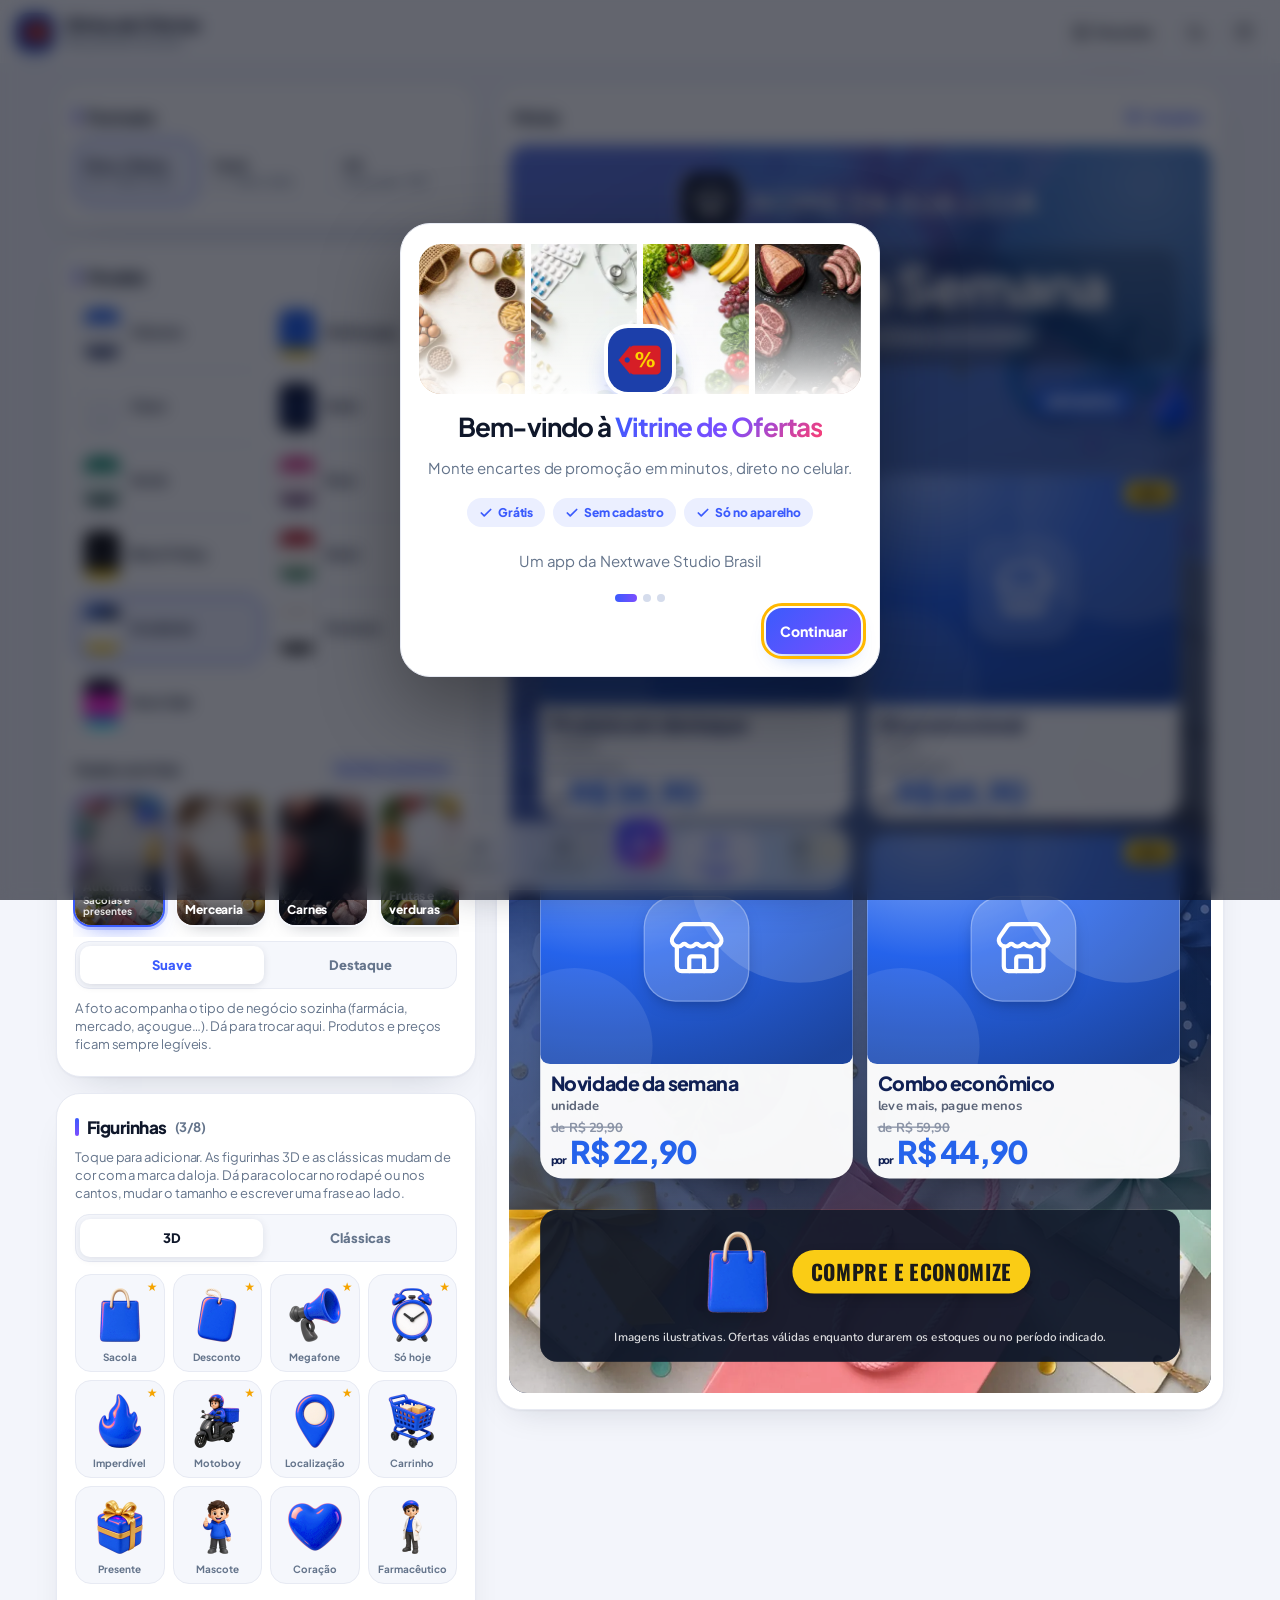
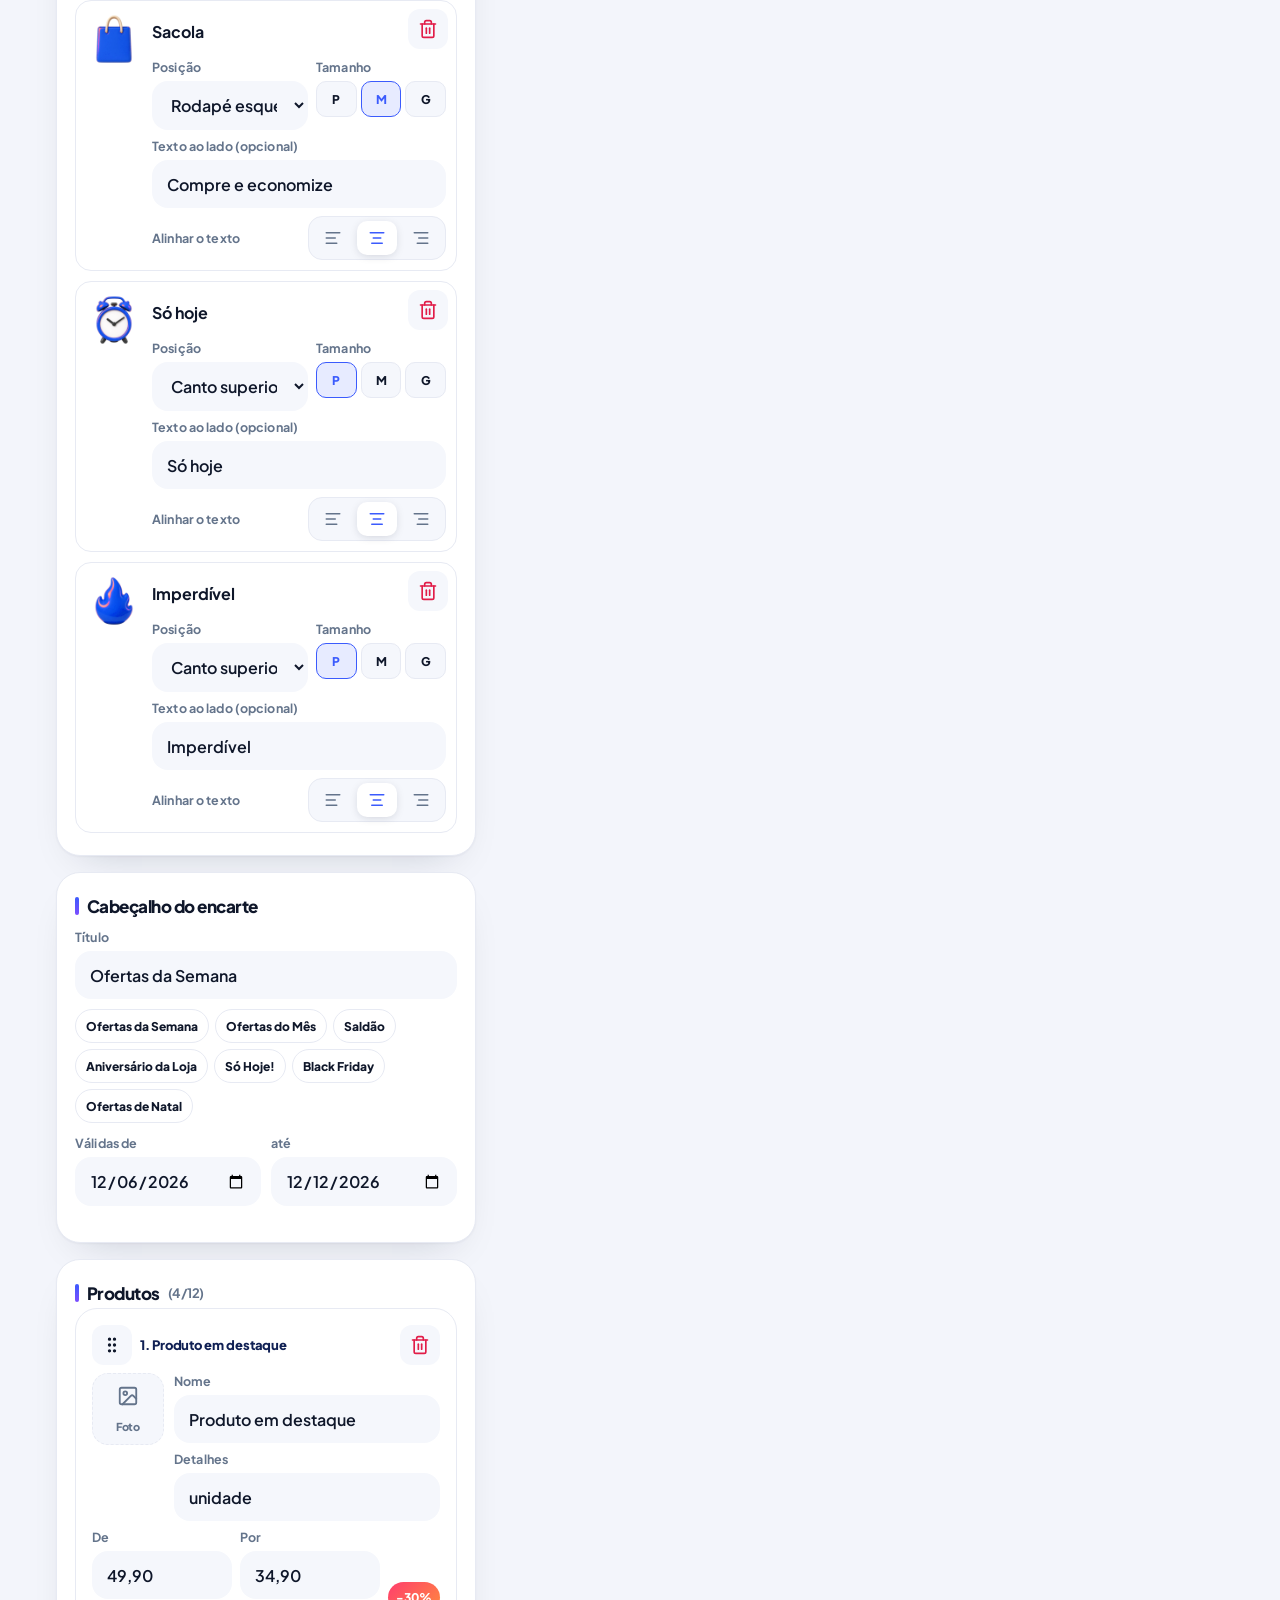
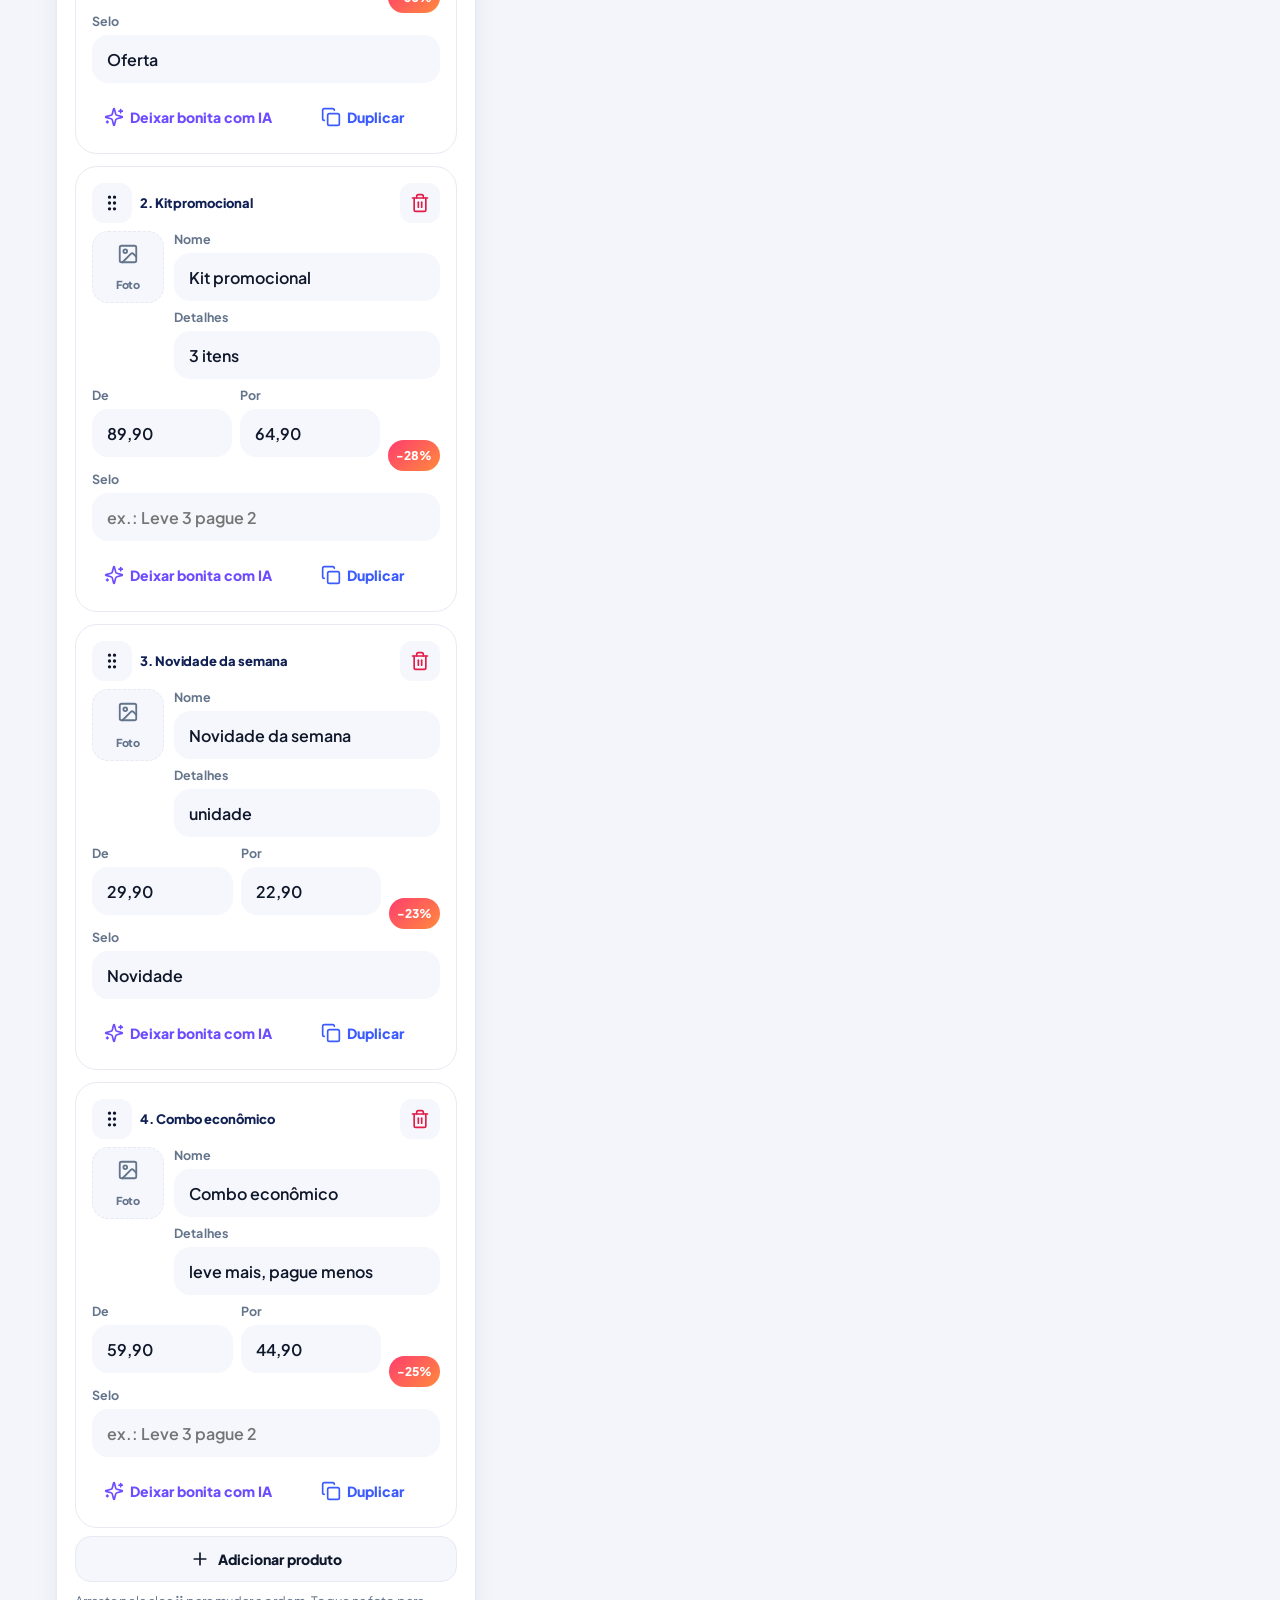
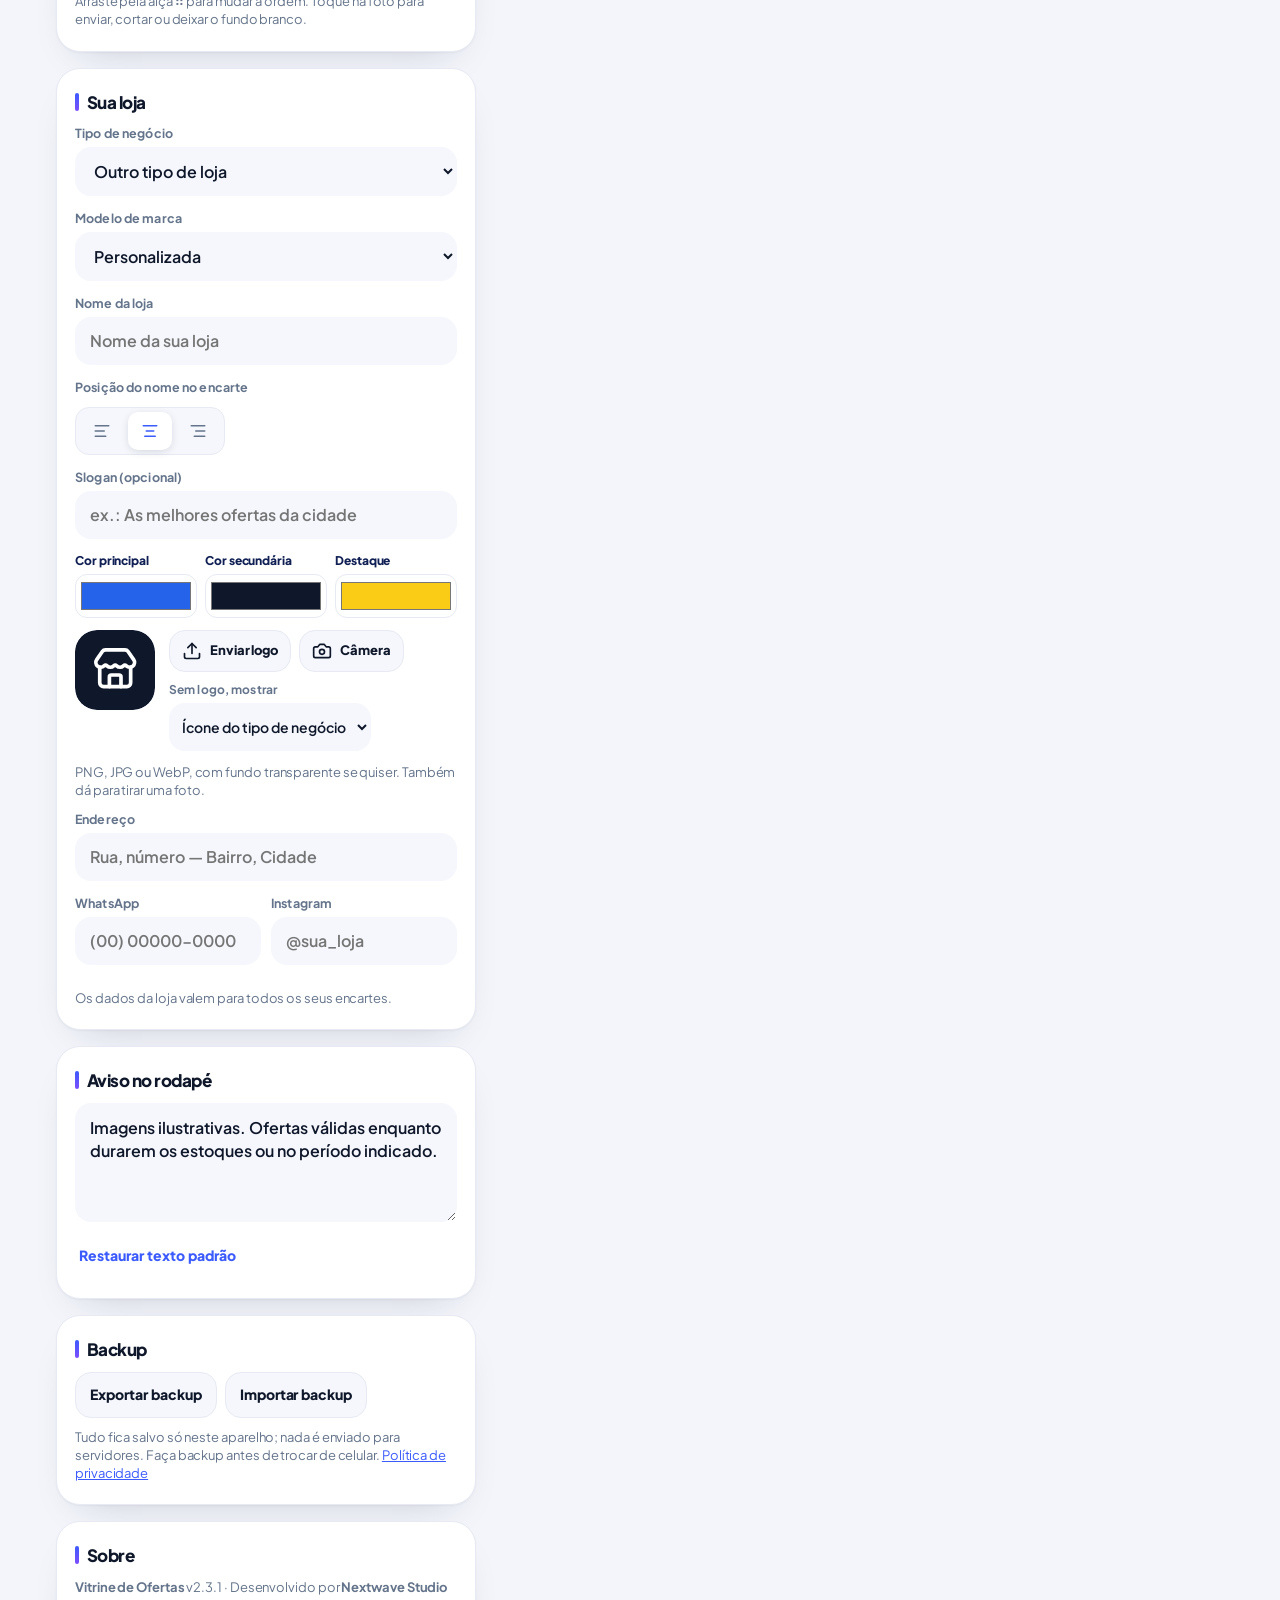
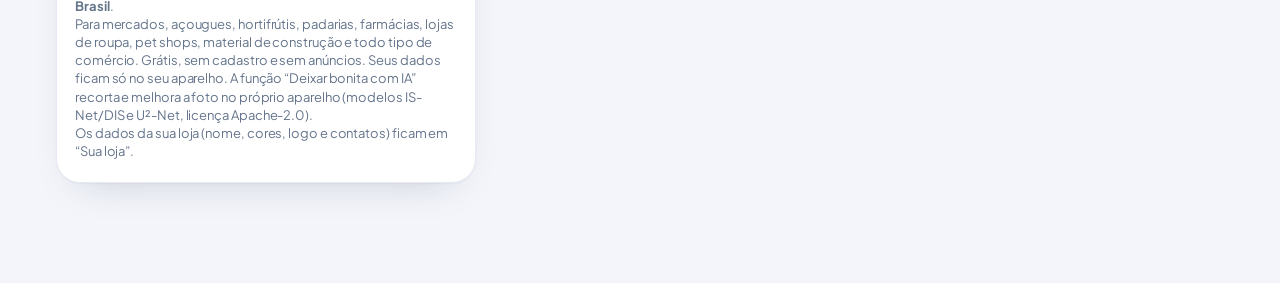
==== commit 82360cdd: "Vitrine de Ofertas 2.3.1: foto do produto ocupa a área toda do card (recorte automático do fundo lis" ====
--- a/index.html
+++ b/index.html
@@ -16,8 +16,8 @@
   <link rel="manifest" href="manifest.webmanifest">
   <link rel="preload" href="fonts/nunito-latin.woff2" as="font" type="font/woff2" crossorigin>
   <link rel="preload" href="fonts/oswald-latin.woff2" as="font" type="font/woff2" crossorigin>
-  <link rel="stylesheet" href="fonts/fonts.css?v=2.3.0">
-  <link rel="stylesheet" href="css/styles.css?v=2.3.0">
+  <link rel="stylesheet" href="fonts/fonts.css?v=2.3.1">
+  <link rel="stylesheet" href="css/styles.css?v=2.3.1">
   <link rel="preload" href="bg/farmacia-t.webp" as="image">
   <style>
     #splash{position:fixed;inset:0;z-index:200;display:grid;place-items:center;background:#0b1020;color:#fff;transition:opacity .4s ease,visibility .4s;font-family:Jakarta,Nunito,system-ui,sans-serif}
@@ -221,7 +221,7 @@
 
       <div class="panel about" id="sobre">
         <h2>Sobre</h2>
-        <p class="hint"><strong>Vitrine de Ofertas</strong> v2.3.0 · Desenvolvido por <strong>Nextwave Studio Brasil</strong>.<br>Para mercados, açougues, hortifrútis, padarias, farmácias, lojas de roupa, pet shops, material de construção e todo tipo de comércio. Grátis, sem cadastro e sem anúncios. Seus dados ficam só no seu aparelho. A função “Deixar bonita com IA” recorta e melhora a foto no próprio aparelho (modelos IS-Net/DIS e U²-Net, licença Apache-2.0).<br>Os dados da sua loja (nome, cores, logo e contatos) ficam em “Sua loja”.</p>
+        <p class="hint"><strong>Vitrine de Ofertas</strong> v2.3.1 · Desenvolvido por <strong>Nextwave Studio Brasil</strong>.<br>Para mercados, açougues, hortifrútis, padarias, farmácias, lojas de roupa, pet shops, material de construção e todo tipo de comércio. Grátis, sem cadastro e sem anúncios. Seus dados ficam só no seu aparelho. A função “Deixar bonita com IA” recorta e melhora a foto no próprio aparelho (modelos IS-Net/DIS e U²-Net, licença Apache-2.0).<br>Os dados da sua loja (nome, cores, logo e contatos) ficam em “Sua loja”.</p>
       </div>
     </section>
   </main>
@@ -379,13 +379,13 @@
     </div>
   </dialog>
 
-  <script src="js/icons.js?v=2.3.0"></script>
+  <script src="js/icons.js?v=2.3.1"></script>
   <script src="js/html-to-image.min.js" defer></script>
   <script src="js/sortable.min.js" defer></script>
-  <script src="js/stickers.js?v=2.3.0" defer></script>
-  <script src="js/stickers3d.js?v=2.3.0" defer></script>
-  <script src="js/segments.js?v=2.3.0" defer></script>
-  <script src="js/enhance.js?v=2.3.0" defer></script>
-  <script src="js/app.js?v=2.3.0" defer></script>
+  <script src="js/stickers.js?v=2.3.1" defer></script>
+  <script src="js/stickers3d.js?v=2.3.1" defer></script>
+  <script src="js/segments.js?v=2.3.1" defer></script>
+  <script src="js/enhance.js?v=2.3.1" defer></script>
+  <script src="js/app.js?v=2.3.1" defer></script>
 </body>
 </html>
--- a/css/styles.css
+++ b/css/styles.css
@@ -1456,3 +1456,88 @@
 .stk-item .p-remove { position: absolute; top: 8px; right: 8px; }
 .stk-item .stk-fields > .p-title { padding-right: 46px; min-height: 40px; display: flex; align-items: center; }
 .stk-item .stk-row { grid-template-columns: minmax(0, 1.2fr) minmax(0, 1fr); }
+
+/* =====================================================================
+   v2.3.1 — foto do produto ocupa a área toda do card (visual de app de delivery)
+   ===================================================================== */
+.flyer { --card-pad: 16px; --slot-r: calc(var(--radius-card) - 2px); }
+.flyer[data-density="hero"] { --card-pad: 28px; }
+.flyer[data-density="dense"] { --card-pad: 13px; }
+.flyer[data-density="compact"] { --card-pad: 10px; }
+.flyer[data-format="feed"] { --card-pad: 12px; }
+.flyer[data-format="feed"][data-density="hero"] { --card-pad: 18px; }
+.flyer[data-format="feed"][data-density="comfortable"] { --card-pad: 11px; }
+.flyer[data-format="feed"][data-density="dense"] { --card-pad: 9px; }
+.flyer[data-format="feed"][data-density="compact"] { --card-pad: 7px; }
+.flyer[data-format][data-density] .card { padding: 0 var(--card-pad) calc(var(--card-pad) * 1.05); isolation: isolate; }
+/* área da imagem de ponta a ponta no topo do card, com os cantos do card */
+.flyer[data-format][data-density] .card-photo {
+  margin: 0 calc(var(--card-pad) * -1) calc(var(--card-pad) * .75);
+  border-radius: var(--radius-card) var(--radius-card) calc(var(--radius-card) * .45) calc(var(--radius-card) * .45);
+  overflow: hidden;
+}
+.flyer .card-photo[data-mode] { background: var(--fl-slot); }
+/* fundo da área da imagem: degradê suave na cor do modelo (nada de caixa branca chapada) */
+.flyer {
+  --fl-slot: radial-gradient(120% 95% at 50% 18%, #ffffff 0%, color-mix(in srgb, var(--c1) 9%, #f3f5fa) 62%, color-mix(in srgb, var(--c1) 18%, #e9edf5) 100%);
+  --fl-slot-light: var(--fl-slot);
+}
+.flyer[data-theme="saude"] { --fl-slot: radial-gradient(120% 95% at 50% 18%, #fff 0%, #e6f6ef 60%, #cfeee1 100%); }
+.flyer[data-theme="beleza"] { --fl-slot: radial-gradient(120% 95% at 50% 18%, #fff 0%, #fdeaf3 60%, #f8d5e7 100%); }
+.flyer[data-theme="natal"] { --fl-slot: radial-gradient(120% 95% at 50% 18%, #fff 0%, #f7efe2 60%, #efe0c8 100%); }
+.flyer[data-theme="premium"] { --fl-slot: radial-gradient(120% 95% at 50% 18%, #fffdf9 0%, #f3ede3 65%, #e9e0d1 100%); }
+.flyer[data-theme="clean"] { --fl-slot: radial-gradient(120% 95% at 50% 18%, #fff 0%, #f2f4f9 65%, #e6eaf3 100%); }
+/* modelos escuros: recortes ficam num degradê escuro com brilho na cor da marca */
+.flyer[data-theme="noite"] { --fl-slot: radial-gradient(110% 90% at 50% 22%, color-mix(in srgb, var(--c1) 38%, #24356e) 0%, #15244f 58%, #0e1a3d 100%); --fl-slot-light: radial-gradient(120% 95% at 50% 18%, #fff 0%, #e8ecf7 65%, #d6dcee 100%); }
+.flyer[data-theme="black"] { --fl-slot: radial-gradient(110% 90% at 50% 22%, #3a3a3a 0%, #222 58%, #161616 100%); --fl-slot-light: radial-gradient(120% 95% at 50% 18%, #fff 0%, #f1f1f1 65%, #e2e2e2 100%); }
+.flyer[data-theme="neon"] { --fl-slot: radial-gradient(110% 90% at 50% 25%, rgba(255,43,214,.42) 0%, rgba(80,30,160,.5) 50%, #140834 100%); --fl-slot-light: radial-gradient(120% 95% at 50% 18%, #fff 0%, #f6ecff 62%, #e7d6ff 100%); }
+.flyer[data-theme="gradiente"] { --fl-slot: radial-gradient(120% 95% at 50% 18%, #fff 0%, color-mix(in srgb, var(--c1) 12%, #f4f5fb) 62%, color-mix(in srgb, var(--c2) 18%, #e7eaf4) 100%); }
+
+.card-photo .cp-img { position: absolute; inset: 0; width: 100%; height: 100%; display: block; max-width: none; }
+/* foto comum: preenche tudo (corte inteligente no centro, um pouco acima para produtos) */
+.card-photo[data-mode="cover"] .cp-img { object-fit: cover; object-position: 50% 42%; }
+.card-photo[data-mode="cover"]::after { content: ""; position: absolute; inset: auto 0 0; height: 32%; background: linear-gradient(180deg, transparent, rgba(0,0,0,.12)); pointer-events: none; z-index: 1; }
+/* recorte e produto em fundo liso: grande (≈92%), com sombra suave embaixo */
+.card-photo[data-mode="cutout"] .cp-img,
+.card-photo[data-mode="flat"] .cp-img,
+.card-photo[data-mode="tone"] .cp-img,
+.card-photo[data-mode="contain"] .cp-img { inset: 5% 5% 6%; width: 90%; height: 89%; object-fit: contain; }
+.card-photo[data-mode="cutout"] .cp-img { filter: drop-shadow(0 14px 14px rgba(15,23,42,.22)) drop-shadow(0 3px 4px rgba(15,23,42,.14)); }
+.flyer .card-photo[data-mode="flat"] { background: var(--fl-slot-light); }
+.card-photo[data-mode="flat"] .cp-img { mix-blend-mode: multiply; }
+.flyer .card-photo[data-mode="tone"] { background: radial-gradient(120% 95% at 50% 18%, color-mix(in srgb, var(--tone) 70%, #fff) 0%, var(--tone) 70%); }
+.flyer .card-photo[data-mode="contain"] { background: var(--fl-slot-light); }
+.cp-floor { display: none; }
+.card-photo[data-mode="cutout"] .cp-floor, .card-photo[data-mode="flat"] .cp-floor, .card-photo[data-mode="tone"] .cp-floor {
+  display: block; position: absolute; left: 18%; right: 18%; bottom: 4%; height: 10%; border-radius: 50%;
+  background: radial-gradient(closest-side, rgba(15,23,42,.26), rgba(15,23,42,0)); pointer-events: none;
+}
+.flyer[data-theme="noite"] .card-photo[data-mode="cutout"] .cp-floor,
+.flyer[data-theme="black"] .card-photo[data-mode="cutout"] .cp-floor,
+.flyer[data-theme="neon"] .card-photo[data-mode="cutout"] .cp-floor { background: radial-gradient(closest-side, rgba(0,0,0,.55), rgba(0,0,0,0)); }
+.card-photo .card-badge, .card-photo .card-off { z-index: 3; }
+/* sem foto: degradê do modelo + ícone do tipo de negócio */
+.flyer .card-photo[data-mode="empty"] { background: radial-gradient(120% 120% at 20% 0%, color-mix(in srgb, var(--c1) 55%, #fff) 0%, var(--c1) 45%, color-mix(in srgb, var(--c1) 60%, var(--c2)) 100%); }
+.cp-ph { position: absolute; inset: 0; display: grid; place-items: center; overflow: hidden; }
+.cp-ph::before { content: ""; position: absolute; width: 70%; aspect-ratio: 1; right: -18%; top: -30%; border-radius: 50%; background: rgba(255,255,255,.14); }
+.cp-ph::after { content: ""; position: absolute; width: 50%; aspect-ratio: 1; left: -14%; bottom: -26%; border-radius: 50%; background: rgba(255,255,255,.09); }
+.cp-ring { position: relative; z-index: 1; width: min(46%, 46cqh, 200px); aspect-ratio: 1; min-width: 34px; border-radius: 30%; display: grid; place-items: center; background: rgba(255,255,255,.18); box-shadow: inset 0 0 0 2px rgba(255,255,255,.28), 0 10px 26px -10px rgba(0,0,0,.35); }
+.cp-ico { width: 56%; height: 56%; color: #fff; stroke-width: 1.7; }
+.card-photo { container-type: size; }
+.flyer[data-theme="black"] .card-photo[data-mode="empty"] { background: radial-gradient(120% 120% at 20% 0%, #3a3a3a, #1c1c1c 60%); }
+.flyer[data-theme="black"] .cp-ico { color: #f5c400; }
+.flyer[data-theme="neon"] .card-photo[data-mode="empty"] { background: radial-gradient(120% 120% at 20% 0%, #ff2bd6 0%, #6a1bd1 55%, #1a0a46 100%); }
+.flyer[data-theme="premium"] .card-photo[data-mode="empty"] { background: radial-gradient(120% 120% at 20% 0%, #fbf8f2, #e9e0d1 70%); }
+.flyer[data-theme="premium"] .cp-ico { color: #1a1a1a; }
+.flyer[data-theme="premium"] .cp-ring { background: rgba(255,255,255,.6); box-shadow: inset 0 0 0 1px rgba(0,0,0,.08); }
+.flyer[data-theme="clean"] .card-photo[data-mode="empty"] { background: radial-gradient(120% 120% at 20% 0%, color-mix(in srgb, var(--c1) 22%, #fff), color-mix(in srgb, var(--c1) 40%, #eef1f8) 80%); }
+.flyer[data-theme="clean"] .cp-ico { color: var(--c1); }
+.flyer[data-theme="clean"] .cp-ring { background: rgba(255,255,255,.7); }
+.card-mono { display: none; }
+/* card com foto de ponta a ponta: selos com leve vidro */
+.flyer .card-badge, .flyer .card-off { box-shadow: 0 6px 16px -6px rgba(0,0,0,.35); }
+/* editor: Preencher / Encaixar */
+.p-fit { display: flex; align-items: center; justify-content: space-between; gap: 10px; margin: 2px 0 8px; font-size: 12.5px; font-weight: 700; color: var(--muted); }
+.seg-fit { margin: 0; flex: 0 1 auto; }
+.seg-fit button { padding: 0 9px; font-size: 12px; min-height: 34px; }
+.p-photo img { object-fit: cover; }
